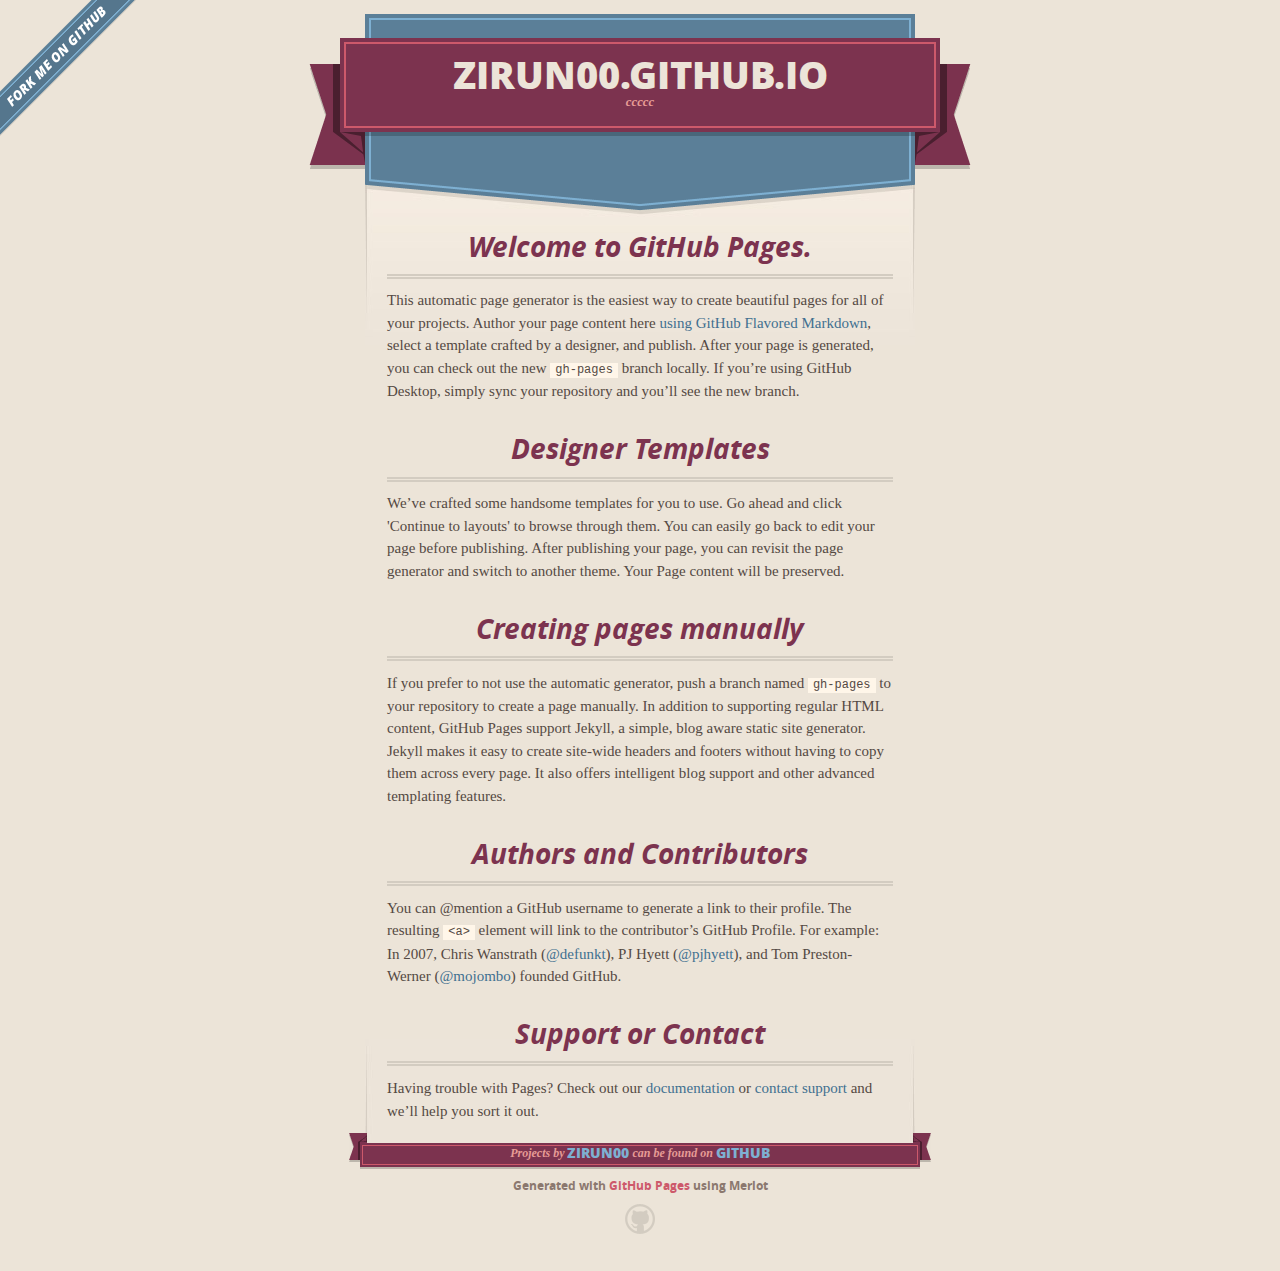
==== index.html @ 04191c5e "Replace master branch with page content via GitHub" ====
<!DOCTYPE html>
<html>
  <head>
    <meta charset='utf-8'>
    <meta http-equiv="X-UA-Compatible" content="chrome=1">
    <meta name="viewport" content="width=640">

    <link rel="stylesheet" href="stylesheets/core.css" media="screen">
    <link rel="stylesheet" href="stylesheets/mobile.css" media="handheld, only screen and (max-device-width:640px)">
    <link rel="stylesheet" href="stylesheets/github-light.css">

    <script type="text/javascript" src="javascripts/modernizr.js"></script>
    <script type="text/javascript" src="https://ajax.googleapis.com/ajax/libs/jquery/1.7.1/jquery.min.js"></script>
    <script type="text/javascript" src="javascripts/headsmart.min.js"></script>
    <script type="text/javascript">
      $(document).ready(function () {
        $('#main_content').headsmart()
      })
    </script>
    <title>Zirun00.GitHub.io by zirun00</title>
  </head>

  <body>
    <a id="forkme_banner" href="https://github.com/zirun00">View on GitHub</a>
    <div class="shell">

      <header>
        <span class="ribbon-outer">
          <span class="ribbon-inner">
            <h1>Zirun00.GitHub.io</h1>
            <h2>ccccc</h2>
          </span>
          <span class="left-tail"></span>
          <span class="right-tail"></span>
        </span>
      </header>

      <div id="no-downloads">
        <span class="inner">
        </span>
      </div>


      <span class="banner-fix"></span>


      <section id="main_content">
        <h3>
<a id="welcome-to-github-pages" class="anchor" href="#welcome-to-github-pages" aria-hidden="true"><span aria-hidden="true" class="octicon octicon-link"></span></a>Welcome to GitHub Pages.</h3>

<p>This automatic page generator is the easiest way to create beautiful pages for all of your projects. Author your page content here <a href="https://guides.github.com/features/mastering-markdown/">using GitHub Flavored Markdown</a>, select a template crafted by a designer, and publish. After your page is generated, you can check out the new <code>gh-pages</code> branch locally. If you’re using GitHub Desktop, simply sync your repository and you’ll see the new branch.</p>

<h3>
<a id="designer-templates" class="anchor" href="#designer-templates" aria-hidden="true"><span aria-hidden="true" class="octicon octicon-link"></span></a>Designer Templates</h3>

<p>We’ve crafted some handsome templates for you to use. Go ahead and click 'Continue to layouts' to browse through them. You can easily go back to edit your page before publishing. After publishing your page, you can revisit the page generator and switch to another theme. Your Page content will be preserved.</p>

<h3>
<a id="creating-pages-manually" class="anchor" href="#creating-pages-manually" aria-hidden="true"><span aria-hidden="true" class="octicon octicon-link"></span></a>Creating pages manually</h3>

<p>If you prefer to not use the automatic generator, push a branch named <code>gh-pages</code> to your repository to create a page manually. In addition to supporting regular HTML content, GitHub Pages support Jekyll, a simple, blog aware static site generator. Jekyll makes it easy to create site-wide headers and footers without having to copy them across every page. It also offers intelligent blog support and other advanced templating features.</p>

<h3>
<a id="authors-and-contributors" class="anchor" href="#authors-and-contributors" aria-hidden="true"><span aria-hidden="true" class="octicon octicon-link"></span></a>Authors and Contributors</h3>

<p>You can @mention a GitHub username to generate a link to their profile. The resulting <code>&lt;a&gt;</code> element will link to the contributor’s GitHub Profile. For example: In 2007, Chris Wanstrath (<a href="https://github.com/defunkt" class="user-mention">@defunkt</a>), PJ Hyett (<a href="https://github.com/pjhyett" class="user-mention">@pjhyett</a>), and Tom Preston-Werner (<a href="https://github.com/mojombo" class="user-mention">@mojombo</a>) founded GitHub.</p>

<h3>
<a id="support-or-contact" class="anchor" href="#support-or-contact" aria-hidden="true"><span aria-hidden="true" class="octicon octicon-link"></span></a>Support or Contact</h3>

<p>Having trouble with Pages? Check out our <a href="https://help.github.com/pages">documentation</a> or <a href="https://github.com/contact">contact support</a> and we’ll help you sort it out.</p>
      </section>

      <footer>
        <span class="ribbon-outer">
          <span class="ribbon-inner">
            <p>Projects by <a href="https://github.com/zirun00">zirun00</a> can be found on <a href="https://github.com/zirun00">GitHub</a></p>
          </span>
          <span class="left-tail"></span>
          <span class="right-tail"></span>
        </span>
        <p>Generated with <a href="https://pages.github.com">GitHub Pages</a> using Merlot</p>
        <span class="octocat"></span>
      </footer>

    </div>

    
  </body>
</html>
---- stylesheets/core.css ----
@import url("screen.css");
@import url("non-screen.css") handheld;
@import url("non-screen.css") only screen and (max-device-width:640px);
---- stylesheets/mobile.css ----
/* Generated by Font Squirrel (http://www.fontsquirrel.com) on February 9, 2012 */


@font-face {
  font-family: 'Open Sans';
  src: url('../fonts/opensans-regular-webfont.eot');
  src: url('../fonts/opensans-regular-webfont.eot?#iefix') format('embedded-opentype'),
       url('../fonts/opensans-regular-webfont.woff') format('woff'),
       url('../fonts/opensans-regular-webfont.ttf') format('truetype'),
       url('../fonts/opensans-regular-webfont.svg#OpenSansRegular') format('svg');
  font-weight: normal;
  font-style: normal;
}

@font-face {
  font-family: 'Open Sans';
  src: url('../fonts/opensans-italic-webfont.eot');
  src: url('../fonts/opensans-italic-webfont.eot?#iefix') format('embedded-opentype'),
       url('../fonts/opensans-italic-webfont.woff') format('woff'),
       url('../fonts/opensans-italic-webfont.ttf') format('truetype'),
       url('../fonts/opensans-italic-webfont.svg#OpenSansItalic') format('svg');
  font-weight: normal;
  font-style: italic;
}

@font-face {
  font-family: 'Open Sans';
  src: url('../fonts/opensans-bold-webfont.eot');
  src: url('../fonts/opensans-bold-webfont.eot?#iefix') format('embedded-opentype'),
       url('../fonts/opensans-bold-webfont.woff') format('woff'),
       url('../fonts/opensans-bold-webfont.ttf') format('truetype'),
       url('../fonts/opensans-bold-webfont.svg#OpenSansBold') format('svg');
  font-weight: bold;
  font-style: normal;
}

@font-face {
  font-family: 'Open Sans';
  src: url('../fonts/opensans-bolditalic-webfont.eot');
  src: url('../fonts/opensans-bolditalic-webfont.eot?#iefix') format('embedded-opentype'),
       url('../fonts/opensans-bolditalic-webfont.woff') format('woff'),
       url('../fonts/opensans-bolditalic-webfont.ttf') format('truetype'),
       url('../fonts/opensans-bolditalic-webfont.svg#OpenSansBoldItalic') format('svg');
  font-weight: bold;
  font-style: italic;
}

@font-face {
  font-family: 'Open Sans';
  src: url('../fonts/opensans-extrabold-webfont.eot');
  src: url('../fonts/opensans-extrabold-webfont.eot?#iefix') format('embedded-opentype'),
       url('../fonts/opensans-extrabold-webfont.woff') format('woff'),
       url('../fonts/opensans-extrabold-webfont.ttf') format('truetype'),
       url('../fonts/opensans-extrabold-webfont.svg#OpenSansExtrabold') format('svg');
  font-weight: bolder;
  font-style: normal;
}


/* http://meyerweb.com/eric/tools/css/reset/ 
   v2.0 | 20110126
   License: none (public domain)
*/

html, body, div, span, applet, object, iframe,
h1, h2, h3, h4, h5, h6, p, blockquote, pre,
a, abbr, acronym, address, big, cite, code,
del, dfn, em, img, ins, kbd, q, s, samp,
small, strike, strong, sub, sup, tt, var,
b, u, i, center,
dl, dt, dd, ol, ul, li,
fieldset, form, label, legend,
table, caption, tbody, tfoot, thead, tr, th, td,
article, aside, canvas, details, embed, 
figure, figcaption, footer, header, hgroup, 
menu, nav, output, ruby, section, summary,
time, mark, audio, video {
  margin: 0;
  padding: 0;
  border: 0;
  font-size: 100%;
  font: inherit;
  vertical-align: baseline;
}
/* HTML5 display-role reset for older browsers */
article, aside, details, figcaption, figure, 
footer, header, hgroup, menu, nav, section {
  display: block;
}
body {
  line-height: 1;
}
ol, ul {
  list-style: none;
}
blockquote, q {
  quotes: none;
}
blockquote:before, blockquote:after,
q:before, q:after {
  content: '';
  content: none;
}
table {
  border-collapse: collapse;
  border-spacing: 0;
}

header, footer, section {
  display: block;
  position: relative;
}

/* STYLES */

div.shell {
  display: block;
  width: 640px;
  margin: 0 auto;
}

a#forkme_banner {
  display: none;
}

/* header */

header {
  position: relative;
  z-index: 2;
  margin: 0;
  max-width: 640px;
  top: 51px;
}

header span.ribbon-inner {
  position: relative;
  display: block;
  background-color: #cd596b;
  border: 8px solid #7c334f;
  padding: 6px;
  z-index: 1;
}

header span.left-tail, header span.right-tail {
  position: relative;
  display: block;
  width: 19px;
  height: 10px;
  background: transparent url(../images/ribbon-tail-sprite-2x.png) 0 0 no-repeat;
  position: absolute;
  bottom: -10px;
  z-index: 0;
}

header span.left-tail {
  background-position: 0 0;
  left: 0;
}

header span.right-tail {
  background-position: -19px 0;
  right: 0;
}

header h1 {
  background-color: #7c334f;
  font-size: 2em;
  font-weight: bolder;
  font-style: normal;
  text-transform: uppercase;
  color: #ece4d8;
  text-align: center;
  line-height:1;  
  padding: 14px 20px 0;
}

header h2 {
  background-color: #7c334f;
  font: bold italic .85em/1.5 Georgia, Times, “Times New Roman”, serif;
  color: #e69b95;
  padding-bottom: 14px;
  margin-top: -3px;
  text-align: center;
}

section#downloads {
  position: relative;
  display: block;
  height: 171px;
  width: 602px;
  padding-bottom: 150px;
  margin: 51px auto -250px;
  z-index: 1;
  background: transparent url(../images/shield.png) center 0 no-repeat;
}

section#downloads a {
  display: none;
}

span.banner-fix {
  background: transparent url(../images/shield-fallback.png) center top no-repeat;
  display: block;
  height: 31px;
  position: absolute;
  width: 640px;
  top: 20px;

}

section#main_content {
  z-index: 2;
  padding: 20px 40px 0;
  min-height:185px;
}

/* footer */

footer {
  background: none;
  padding-top: 104px;
  margin: -94px auto 40px;
  max-width:640px;
  text-align: center;
}

footer span.ribbon-outer {
  display: block;
  position: relative;
  border-bottom: 2px solid #bdb6ad;
}

footer span.ribbon-inner {
  position: relative;
  display: block;
  background-color: #cd596b;
  border: 8px solid #7c334f;
  padding: 6px;
  z-index: 1;
}

footer p {
  font-family: 'Open Sans', sans-serif;
  font-weight: bold;
  font-size: .6em;
  color: #8b786f;
}

footer a {
  color: #cd596b;
}

footer span.ribbon-inner p {
  background-color: #7c334f;
  margin: 0;
  color: #e69b95;
  font: bold italic 22px/1 Georgia, Times, “Times New Roman”, serif;
  height: auto;
  line-height: 1.1;
  padding: 20px 0px 10px;
}

footer span.ribbon-inner a {
  display: block;
  position: relative;
  bottom: 0;
  color: #7eb0d2;
  font-family: 'Open Sans', sans-serif;
  text-transform: uppercase;
  font-style: normal;
  font-weight: bolder;
  font-size: 38px;
  padding-bottom: 10px;
}

footer span.ribbon-inner a:hover {
  color: #7eb0d2;
}

footer span.left-tail, footer span.right-tail {
  position: relative;
  display: block;
  width: 23px;
  height: 126px;
  background: transparent url(../images/small-ribbon-tail-sprite-2x.png) 0 0 no-repeat;
  position: absolute;
  top: -126px;
  z-index: 0;
}

footer span.left-tail {
  background-position: 0 0;
  left: 0;
}

footer span.right-tail {
  background-position: -23px 0;
  right: 0;
}

footer span.octocat {
  background: transparent url(../images/octocat-2x.png) 0 0 no-repeat;
  display: block;
  width: 60px;
  height: 60px;
  margin: 20px auto 0;}

/* content */

body {
  background: #ece4d8;
  font: normal normal 30px/1.5 Georgia, Palatino,” Palatino Linotype”, Times, “Times New Roman”, serif;
  color: #544943;
  -webkit-font-smoothing: antialiased;
}

a, a:hover {
  color: #417090;
}

a {
  text-decoration: none;
}

a:hover {
  text-decoration: underline;
}

h1,h2,h3,h4,h5,h6 {
  font-family: 'Open Sans', sans-serif;
  font-weight: bold;
}

p {
  margin: .7em 0 0;
}

strong {
  font-weight: bold;
}

em {
  font-style: italic;
}

ol {
  margin: .7em 0;
  list-style-type: decimal;
  padding-left: 1.35em;
}

ul {
  margin: .7em 0;
  padding-left: 1.35em;
}

ul li {
  padding-left: 20px;
  background: transparent url(../images/chevron-2x.png) left 15px no-repeat;
}

blockquote {
  font-family: 'Open Sans', sans-serif;
  margin: 20px 0;
  color: #8b786f;
  padding-left: 1.35em;
  background: transparent url('../images/blockquote-gfx-2x.png') 0 8px no-repeat;
}

img {
  -webkit-box-shadow: 0px 4px 0px #bdb6ad;
  -moz-box-shadow: 0px 4px 0px #bdb6ad;
  box-shadow: 0px 4px 0px #bdb6ad;
  border: 4px solid #fff6e9;
  max-width: 556px;
}

hr {
  border: none;
  outline: none;
  height: 42px;
  background: transparent url('../images/hr-2x.jpg') center center repeat-x;
  margin: 0 0 20px;
}

code {
  background: #fff6e9;
  font: normal normal .9em/1.7 "Lucida Sans Typewriter", "Lucida Console", Monaco, "Bitstream Vera Sans Mono", monospace;
  padding: 0 5px 1px;
}

pre {
  margin: 10px 0 20px;
  padding: .7em;
  background: #fff6e9;
  border-bottom: 4px solid #bdb6ad;
  font: normal normal .9em/1.7 "Lucida Sans Typewriter", "Lucida Console", Monaco, "Bitstream Vera Sans Mono", monospace;
  overflow: auto;
}

table {
  background: #fff6e9;
  display: table;
  width: 100%;
  border-collapse: separate;
  border-bottom: 4px solid #bdb6ad;
  margin: 10px 0;
}

tr {
  display: table-row;
}

th {
  display: table-cell;
  padding: 2px 10px;
  border: solid #ece4d8;
  border-width: 0 4px 4px 0;
  color: #cd596b;
  font-family: 'Open Sans', sans-serif;
  font-weight: bold;
  font-size: .85em;
}

td {
  display: table-cell;
  padding: 0 .7em;
  border: solid #ece4d8;
  border-width: 0 4px 4px 0;
}

td:last-child, th:last-child {
  border-right: none;
}

tr:last-child td {
  border-bottom: none;
}

dl {
  margin: .7em 0 20px;
}

dt {
  font-family: 'Open Sans', sans-serif;
  font-weight: bold;
}

dd {
  padding-left: 1.35em;
}

dd p:first-child {
  margin-top: 0;
}

/* Content based headers */

#main_content > .header-level-1:first-child,
#main_content > .header-level-2:first-child,
#main_content > .header-level-3:first-child,
#main_content > .header-level-4:first-child,
#main_content > .header-level-5:first-child,
#main_content > .header-level-6:first-child {
  margin-top: 0;
}

.header-level-1 {
  font-size: 1.85em;
  border-bottom: .2em double #d3ccc1;
  color: #7c334f;
  text-align: center;
  font-style: italic;
  margin: 1.1em 0 .38em;
  line-height: 1.2;
  padding-bottom: 10px
}

.header-level-2 {
  font-size: 1.58em;
  color: #7c334f;
  margin: .95em 0 .5em;
  border-bottom: .1em solid #D3CCC1;
  line-height: 1.2;
  padding-bottom: 10px
}

.header-level-3 {
  margin: 20px 0 10px;
  font-size: 1.45em;
}

.header-level-4 {
  margin: .6em 0;
  font-size: 1.2em;
  color: #cd596b;
}

.header-level-5 {
  margin: .7em 0;
  font-size: 1em;
  color: #8b786f;
}

.header-level-6 {
  margin: .8em 0;
  font-size: .85em;
  font-style: italic;
}
---- stylesheets/github-light.css ----
/*
The MIT License (MIT)

Copyright (c) 2016 GitHub, Inc.

Permission is hereby granted, free of charge, to any person obtaining a copy
of this software and associated documentation files (the "Software"), to deal
in the Software without restriction, including without limitation the rights
to use, copy, modify, merge, publish, distribute, sublicense, and/or sell
copies of the Software, and to permit persons to whom the Software is
furnished to do so, subject to the following conditions:

The above copyright notice and this permission notice shall be included in all
copies or substantial portions of the Software.

THE SOFTWARE IS PROVIDED "AS IS", WITHOUT WARRANTY OF ANY KIND, EXPRESS OR
IMPLIED, INCLUDING BUT NOT LIMITED TO THE WARRANTIES OF MERCHANTABILITY,
FITNESS FOR A PARTICULAR PURPOSE AND NONINFRINGEMENT. IN NO EVENT SHALL THE
AUTHORS OR COPYRIGHT HOLDERS BE LIABLE FOR ANY CLAIM, DAMAGES OR OTHER
LIABILITY, WHETHER IN AN ACTION OF CONTRACT, TORT OR OTHERWISE, ARISING FROM,
OUT OF OR IN CONNECTION WITH THE SOFTWARE OR THE USE OR OTHER DEALINGS IN THE
SOFTWARE.

*/

.pl-c /* comment */ {
  color: #969896;
}

.pl-c1 /* constant, variable.other.constant, support, meta.property-name, support.constant, support.variable, meta.module-reference, markup.raw, meta.diff.header */,
.pl-s .pl-v /* string variable */ {
  color: #0086b3;
}

.pl-e /* entity */,
.pl-en /* entity.name */ {
  color: #795da3;
}

.pl-smi /* variable.parameter.function, storage.modifier.package, storage.modifier.import, storage.type.java, variable.other */,
.pl-s .pl-s1 /* string source */ {
  color: #333;
}

.pl-ent /* entity.name.tag */ {
  color: #63a35c;
}

.pl-k /* keyword, storage, storage.type */ {
  color: #a71d5d;
}

.pl-s /* string */,
.pl-pds /* punctuation.definition.string, string.regexp.character-class */,
.pl-s .pl-pse .pl-s1 /* string punctuation.section.embedded source */,
.pl-sr /* string.regexp */,
.pl-sr .pl-cce /* string.regexp constant.character.escape */,
.pl-sr .pl-sre /* string.regexp source.ruby.embedded */,
.pl-sr .pl-sra /* string.regexp string.regexp.arbitrary-repitition */ {
  color: #183691;
}

.pl-v /* variable */ {
  color: #ed6a43;
}

.pl-id /* invalid.deprecated */ {
  color: #b52a1d;
}

.pl-ii /* invalid.illegal */ {
  color: #f8f8f8;
  background-color: #b52a1d;
}

.pl-sr .pl-cce /* string.regexp constant.character.escape */ {
  font-weight: bold;
  color: #63a35c;
}

.pl-ml /* markup.list */ {
  color: #693a17;
}

.pl-mh /* markup.heading */,
.pl-mh .pl-en /* markup.heading entity.name */,
.pl-ms /* meta.separator */ {
  font-weight: bold;
  color: #1d3e81;
}

.pl-mq /* markup.quote */ {
  color: #008080;
}

.pl-mi /* markup.italic */ {
  font-style: italic;
  color: #333;
}

.pl-mb /* markup.bold */ {
  font-weight: bold;
  color: #333;
}

.pl-md /* markup.deleted, meta.diff.header.from-file */ {
  color: #bd2c00;
  background-color: #ffecec;
}

.pl-mi1 /* markup.inserted, meta.diff.header.to-file */ {
  color: #55a532;
  background-color: #eaffea;
}

.pl-mdr /* meta.diff.range */ {
  font-weight: bold;
  color: #795da3;
}

.pl-mo /* meta.output */ {
  color: #1d3e81;
}
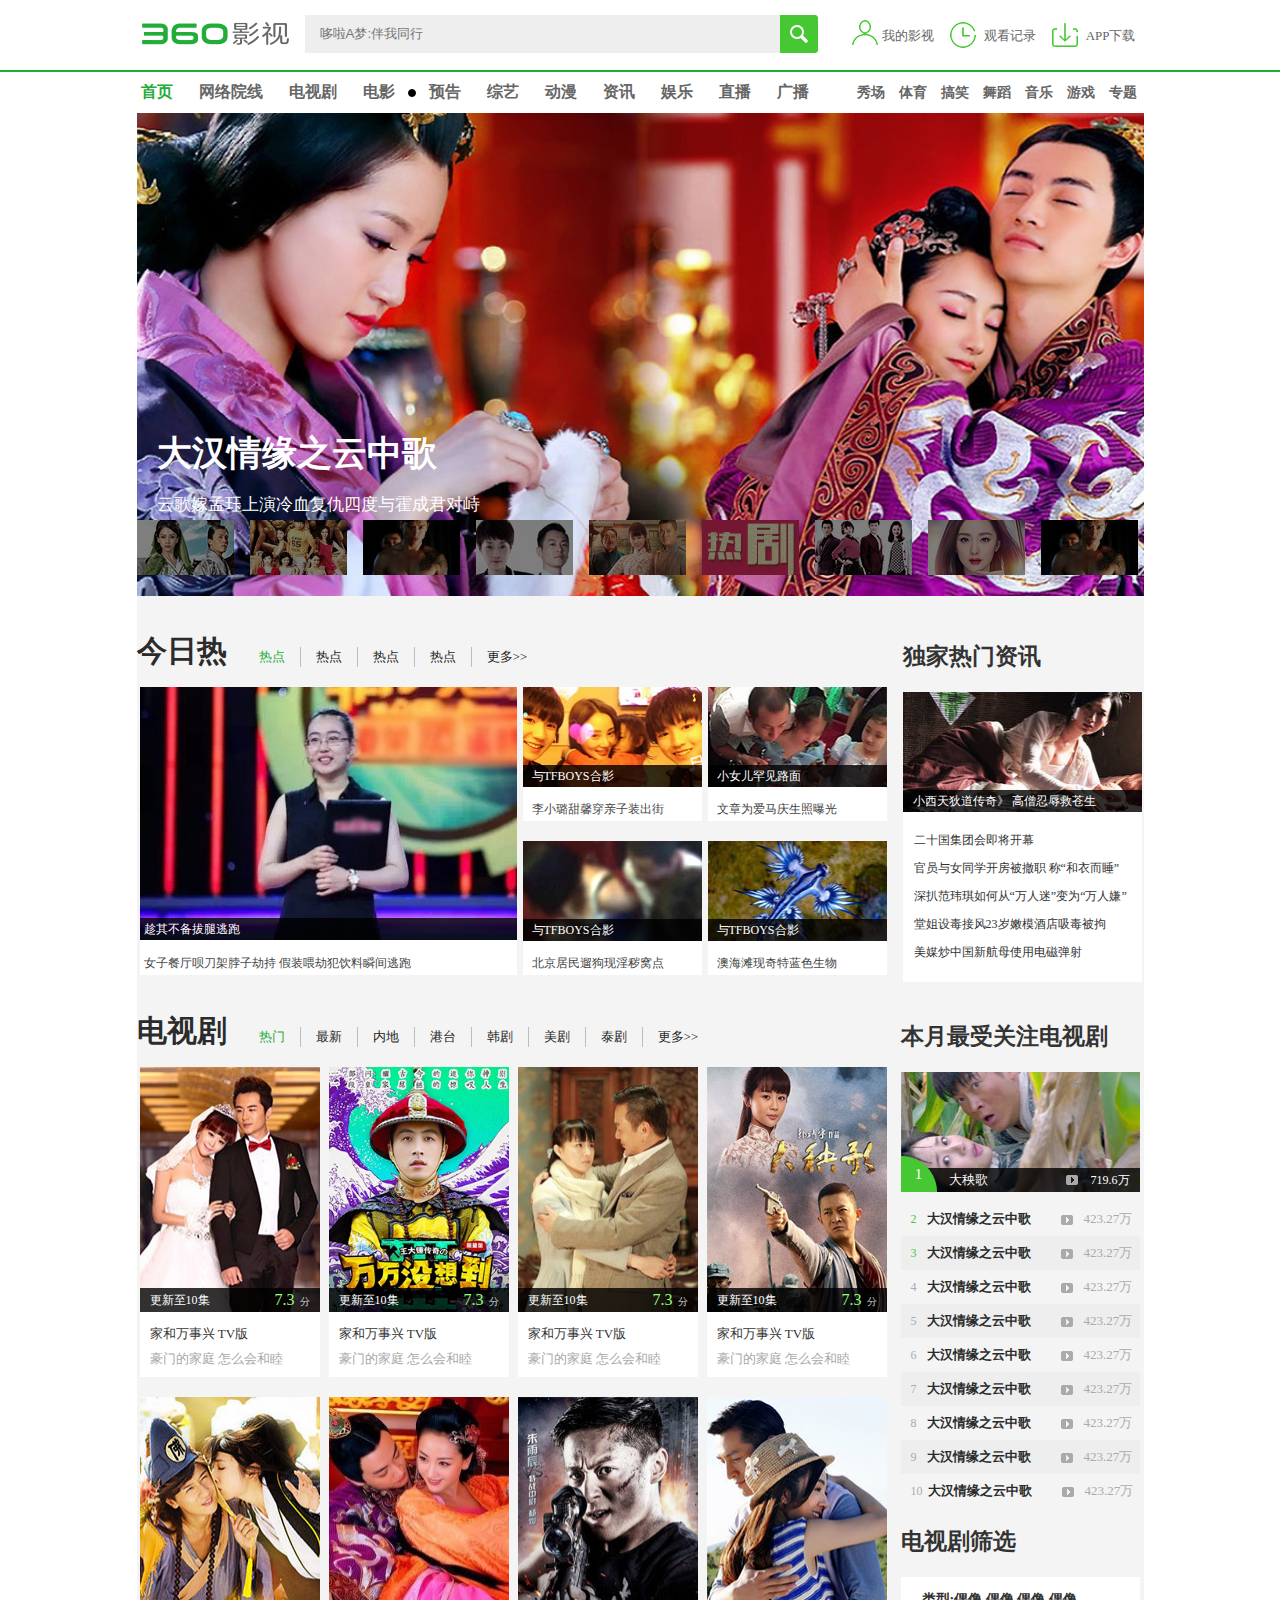
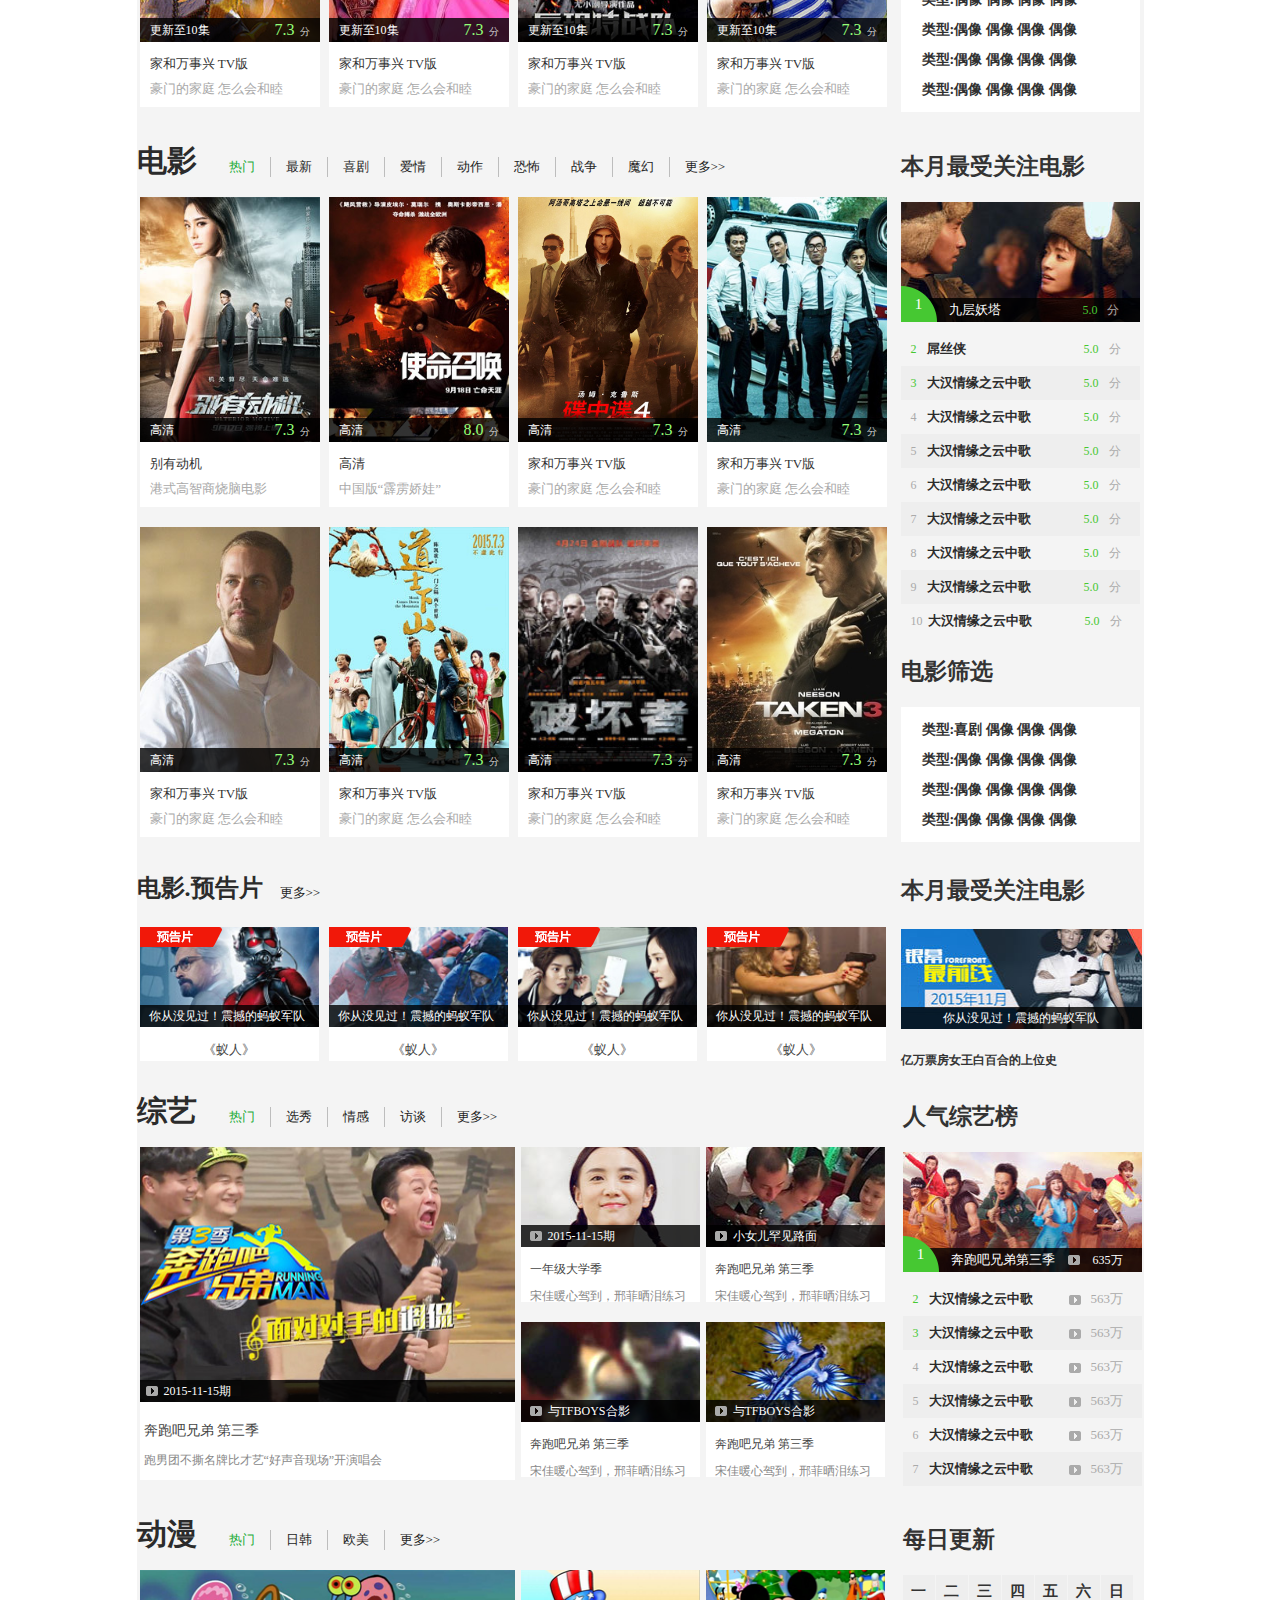
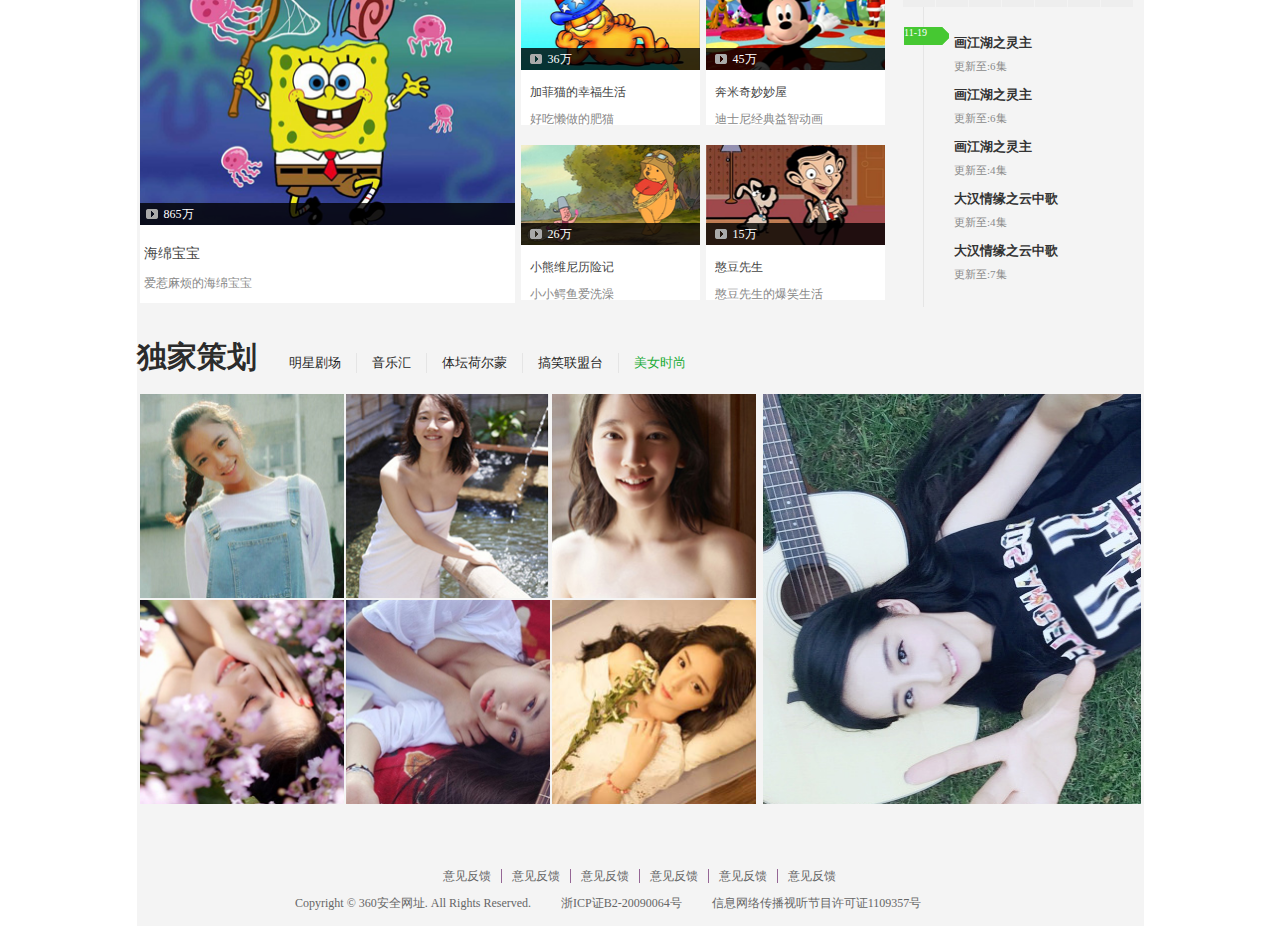
==== commit fd37d600: "log" ====
--- a/index.html
+++ b/index.html
@@ -1,90 +1,1166 @@
-<!DOCTYPE html>
-<html>
-  <head>
-    <meta charset='utf-8'>
-    <meta http-equiv="X-UA-Compatible" content="chrome=1">
-    <meta name="viewport" content="width=640">
+<!DOCTYPE html PUBLIC "-//W3C//DTD XHTML 1.0 Transitional//EN" "http://www.w3.org/TR/xhtml1/DTD/xhtml1-transitional.dtd">
+<html xmlns="http://www.w3.org/1999/xhtml">
+<head>
+<meta http-equiv="Content-Type" content="text/html; charset=utf-8" />
+<title>无标题文档</title>
+<link href="css/360index.css" rel="stylesheet"/>
+<link href="css/base.css" rel="stylesheet"/>
 
-    <link rel="stylesheet" href="stylesheets/core.css" media="screen">
-    <link rel="stylesheet" href="stylesheets/mobile.css" media="handheld, only screen and (max-device-width:640px)">
-    <link rel="stylesheet" href="stylesheets/github-light.css">
+</head>
 
-    <script type="text/javascript" src="javascripts/modernizr.js"></script>
-    <script type="text/javascript" src="https://ajax.googleapis.com/ajax/libs/jquery/1.7.1/jquery.min.js"></script>
-    <script type="text/javascript" src="javascripts/headsmart.min.js"></script>
-    <script type="text/javascript">
-      $(document).ready(function () {
-        $('#main_content').headsmart()
-      })
-    </script>
-    <title>Zirun00.GitHub.io by zirun00</title>
-  </head>
+<body>
+<!-----------搜索和logo---->
+<div class="top-nav">
+  <div class=" w search clearfix">
+    <a href="#" class="logo fl"><h1>360影视</h1></a>
+     <div class="search1 fl">
+       <input type="text" class=" text fl" placeholder="哆啦A梦:伴我同行"/>
+       <a href="#" class="anniu fl"></a>
+     
+     </div>
+     <ul class="fr">
+         <li><a href="#" class="zr1"><span class="tp1"></span>我的影视</a></li>
+         <li><a href="#" class="zr2"><span class="tp2"></span>观看记录</a></li>
+         <li><a href="#" class="zr3"><span class="tp3"></span>APP下载</a></li>
+     
+     
+     </ul>
+  </div>
+</div>
+<div class="nav w clearfix">
+  <ul class="box1 fl">
+    <li><a href="#" class="one">首页</a></li>
+    <li><a href="#" class="one1">网络院线</a></li>
+    <li><a href="#" class="one1">电视剧</a></li>
+    <li><a href="#" class="one2">电影</a><span class="yuandian"></span><a href="#" class="one3">预告</a></li>
+    <li><a href="#" class="one1">综艺</a></li>
+    <li><a href="#" class="one1">动漫</a></li>
+    <li><a href="#" class="one1">资讯</a></li>
+    <li><a href="#" class="one1">娱乐</a></li>
+    <li><a href="#" class="one1">直播</a></li>
+    <li><a href="#" class="one1">广播</a></li>
 
-  <body>
-    <a id="forkme_banner" href="https://github.com/zirun00">View on GitHub</a>
-    <div class="shell">
+  </ul>
+  <ul class="box2 fr">
+   <li><a href="#" class="one1">秀场</a></li>
+    <li><a href="#" class="one1">体育</a></li>
+    <li><a href="#" class="one1">搞笑</a></li>
+    <li><a href="#" class="one1">舞蹈</a></li>
+    <li><a href="#" class="one1">音乐</a></li>
+    <li><a href="#" class="one1">游戏</a></li>
+    <li><a href="#" class="one1">专题</a></li>
+  
+  
+  
+  </ul>
 
-      <header>
-        <span class="ribbon-outer">
-          <span class="ribbon-inner">
-            <h1>Zirun00.GitHub.io</h1>
-            <h2>ccccc</h2>
-          </span>
-          <span class="left-tail"></span>
-          <span class="right-tail"></span>
-        </span>
-      </header>
+</div>
+<!------------------------banner----------------------------------------->
+  <a href="#" class="banner w">
+       <img src="img/1-1.png" class="tp1"/>
+       <div class="zr1">大汉情缘之云中歌</div>
+       <div class="zr2">云歌嫁孟珏上演冷血复仇四度与霍成君对峙</div>
+       <ul class="zr3 clearfix">
+          <li class="tp2"><img src="img/t01a9978e10be9f7ba2.jpg"/><div class="mask1"></div><div class="bder1"></div></li>
+          <li class="tp3"><img src="img/t01bfe8f6af7b98ed70.jpg" /><div class="mask2"></div><div class="bder2"></div></li>
+          <li  class="tp4"><img src="img/t01fd1f80f73aa5eca4.jpg"/><div class="mask3"></div><div class="bder3"></div></li>
+          <li class="tp5"><img src="img/t017ed5f30d00144713.jpg" /><div class="mask4"></div><div class="bder4"></div></li>
+          <li class="tp6"><img src="img/t01267cb6364e70e2a8.jpg"/><div class="mask5"></div><div class="bder5"></div></li>
+          <li class="tp7"><img src="img/t01684b416b8f91f904.jpg" /><div class="mask6"></div><div class="bder6"></div></li>
+          <li class="tp8"><img src="img/t018064d3767249c956.jpg"/><div class="mask7"></div><div class="bder7"></div></li>
+          <li class="tp9"><img src="img/t018501b4123ed5fe6d.jpg"/><div class="mask8"></div><div class="bder8"></div></li>
+          <li class="tp10"><img src="img/t01fd1f80f73aa5eca4.jpg"/><div class="mask9"></div><div class="bder9"></div></li>
+       </ul>
 
-      <div id="no-downloads">
-        <span class="inner">
-        </span>
-      </div>
-
-
-      <span class="banner-fix"></span>
-
-
-      <section id="main_content">
-        <h3>
-<a id="welcome-to-github-pages" class="anchor" href="#welcome-to-github-pages" aria-hidden="true"><span aria-hidden="true" class="octicon octicon-link"></span></a>Welcome to GitHub Pages.</h3>
-
-<p>This automatic page generator is the easiest way to create beautiful pages for all of your projects. Author your page content here <a href="https://guides.github.com/features/mastering-markdown/">using GitHub Flavored Markdown</a>, select a template crafted by a designer, and publish. After your page is generated, you can check out the new <code>gh-pages</code> branch locally. If you’re using GitHub Desktop, simply sync your repository and you’ll see the new branch.</p>
-
-<h3>
-<a id="designer-templates" class="anchor" href="#designer-templates" aria-hidden="true"><span aria-hidden="true" class="octicon octicon-link"></span></a>Designer Templates</h3>
-
-<p>We’ve crafted some handsome templates for you to use. Go ahead and click 'Continue to layouts' to browse through them. You can easily go back to edit your page before publishing. After publishing your page, you can revisit the page generator and switch to another theme. Your Page content will be preserved.</p>
-
-<h3>
-<a id="creating-pages-manually" class="anchor" href="#creating-pages-manually" aria-hidden="true"><span aria-hidden="true" class="octicon octicon-link"></span></a>Creating pages manually</h3>
-
-<p>If you prefer to not use the automatic generator, push a branch named <code>gh-pages</code> to your repository to create a page manually. In addition to supporting regular HTML content, GitHub Pages support Jekyll, a simple, blog aware static site generator. Jekyll makes it easy to create site-wide headers and footers without having to copy them across every page. It also offers intelligent blog support and other advanced templating features.</p>
-
-<h3>
-<a id="authors-and-contributors" class="anchor" href="#authors-and-contributors" aria-hidden="true"><span aria-hidden="true" class="octicon octicon-link"></span></a>Authors and Contributors</h3>
-
-<p>You can @mention a GitHub username to generate a link to their profile. The resulting <code>&lt;a&gt;</code> element will link to the contributor’s GitHub Profile. For example: In 2007, Chris Wanstrath (<a href="https://github.com/defunkt" class="user-mention">@defunkt</a>), PJ Hyett (<a href="https://github.com/pjhyett" class="user-mention">@pjhyett</a>), and Tom Preston-Werner (<a href="https://github.com/mojombo" class="user-mention">@mojombo</a>) founded GitHub.</p>
-
-<h3>
-<a id="support-or-contact" class="anchor" href="#support-or-contact" aria-hidden="true"><span aria-hidden="true" class="octicon octicon-link"></span></a>Support or Contact</h3>
-
-<p>Having trouble with Pages? Check out our <a href="https://help.github.com/pages">documentation</a> or <a href="https://github.com/contact">contact support</a> and we’ll help you sort it out.</p>
-      </section>
-
-      <footer>
-        <span class="ribbon-outer">
-          <span class="ribbon-inner">
-            <p>Projects by <a href="https://github.com/zirun00">zirun00</a> can be found on <a href="https://github.com/zirun00">GitHub</a></p>
-          </span>
-          <span class="left-tail"></span>
-          <span class="right-tail"></span>
-        </span>
-        <p>Generated with <a href="https://pages.github.com">GitHub Pages</a> using Merlot</p>
-        <span class="octocat"></span>
-      </footer>
+  </a>
+  
+  <!---------------------------------今日热门--------------->
+  <div class="jrrm w clearfix ">
+    <div class="jrrm-l fl">
+       <div class="xnav clearfix">
+           <h3 class="fl">今日热</h3>
+           <ul class="fl">
+              <li><a href="#" class="one">热点</a></li>
+              <li><a href="#" >热点</a></li>
+              <li><a href="#">热点</a></li>
+              <li><a href="#">热点</a></li>
+              <li><a href="#" class="more">更多>></a></li>
+           </ul>
+           
+       
+       
+       </div>
+       <div class="jrrm-l-b clearfix">
+         <div class="box1 fl">
+             <a href="#" class="tp1">
+                 <img src="img/t014e145827ce64a47c.jpg"/>
+                 
+                 <div class="mask"></div>
+                 <p class="text">趁其不备拔腿逃跑</p>
+             
+             
+             
+             
+             </a>
+             <p class="text1">女子餐厅呗刀架脖子劫持 假装喂劫犯饮料瞬间逃跑</p>
+         
+         </div>
+         <div class="box2 fl">    
+              <div class="box2-t claearfix">
+                 <div class="one fl"> 
+                  <a href="#" class="tp1">
+                 <img src="img/t01e97edbf3ddfc7ab3.jpg"/>
+                 
+                 <div class="mask"></div>
+                 <p class="text">与TFBOYS合影</p>
+             
+             
+             
+             
+             </a>
+             <p class="text1">李小璐甜馨穿亲子装出街</p>
+         
+         </div>
+          <div  class="one fl aa"> 
+             <a href="#" class="tp1">
+                 <img src="img/t01ebd3361aebe3b3ac.jpg"/>
+                 
+                 <div class="mask"></div>
+                 <p class="text">小女儿罕见路面</p>
+             
+             
+             
+             
+             </a>
+             <p class="text1">文章为爱马庆生照曝光</p>
+         
+         </div>
+              
+              
+              </div>
+              <div class="box2-b claearfix">
+               <div class="one fl"> 
+             <a href="#" class="tp1">
+                 <img src="img/t0149ce812286d92888.jpg"/>
+                 
+                 <div class="mask"></div>
+                 <p class="text">与TFBOYS合影</p>
+             
+             
+             
+             
+             </a>
+             <p class="text1">北京居民遛狗现淫秽窝点</p>
+         
+         </div>
+          <div class="one fl aa"> 
+             <a href="#" class="tp1">
+                 <img src="img/t01f64e492dc561989e.jpg"/>
+                 
+                 <div class="mask"></div>
+                 <p class="text">与TFBOYS合影</p>
+             
+             
+             
+             
+             </a>
+             <p class="text1">澳海滩现奇特蓝色生物</p>
+         
+         </div>
+              
+              
+              
+              
+              </div>
+         
+         
+         
+         
+         </div>
+       
+       
+       
+       
+       </div>
+    </div>
+    <div class="jrrm-r fl">
+       <h4>独家热门资讯</h4>
+       <div class="box">
+       <a href="#" class="tp1">
+          <img src="img/t01cd4b4d8411b8e110.jpg"/>
+          <div class="mask"></div>
+          <p class="text">小西天狄道传奇》 高僧忍辱救苍生</p>
+       
+       
+       </a>
+       <ul class="text1">
+            <li><a href="#" >二十国集团会即将开幕</a></li>
+            <li><a href="#" >官员与女同学开房被撤职 称“和衣而睡”</a></li>
+            <li><a href="#" >深扒范玮琪如何从“万人迷”变为“万人嫌”</a></li>
+            <li><a href="#" >堂姐设毒接风23岁嫩模酒店吸毒被拘</a></li>
+            <li><a href="#" >美媒炒中国新航母使用电磁弹射</a></li>
+       
+       
+       
+       
+       </ul>
+    </div>
+    
+    </div>
+  
+  
+  
+  
+  </div>
+  
+  
+  <!-------------------电视剧---------------->
+  <div class="dsj w clearfix">
+   <div class="dsj-l fl">
+       <div class="xnav clearfix">
+           <h3 class="fl">电视剧</h3>
+           <ul class="fl">
+              <li><a href="#" class="one">热门</a></li>
+              <li><a href="#" >最新</a></li>
+              <li><a href="#">内地</a></li>
+              <li><a href="#">港台</a></li>
+              <li><a href="#" >韩剧</a></li>
+              <li><a href="#">美剧</a></li>
+              <li><a href="#">泰剧</a></li>
+              <li><a href="#" class="more">更多>></a></li>
+           </ul>
+           
+       
+       
+       </div>
+       <div class="dsj-l-b ">
+       <div class="boxt">
+          <div class="box1">
+            
+              <a href="#" class="tp1">
+                     <img src="img/t019f2bba2134000cd0.jpg"/>
+                 
+                      <div class="mask"></div>
+                      <p class="text">更新至10集</p>
+                      <p class="text1">7.3</p>
+                      <p class="text2">分</p>
+        
+             </a>
+             <div class="one">
+             <a href="#" class="text1">家和万事兴 TV版</a>
+             <p  class="text2"> 豪门的家庭 怎么会和睦</p></div>
+         
+         </div>
+         <div class="box1">
+            
+              <a href="#" class="tp1">
+                     <img src="img/t01326030da6ed5f119.jpg"/>
+                 
+                      <div class="mask"></div>
+                      <p class="text">更新至10集</p>
+                      <p class="text1">7.3</p>
+                      <p class="text2">分</p>
+        
+             </a>
+             <div class="one">
+             <a href="#" class="text1">家和万事兴 TV版</a>
+             <p  class="text2"> 豪门的家庭 怎么会和睦</p></div>
+         
+         </div>
+         <div class="box1">
+            
+              <a href="#" class="tp1">
+                     <img src="img/t01a973cf9ac7efb862.jpg"/>
+                 
+                      <div class="mask"></div>
+                      <p class="text">更新至10集</p>
+                      <p class="text1">7.3</p>
+                      <p class="text2">分</p>
+        
+             </a>
+             <div class="one">
+             <a href="#" class="text1">家和万事兴 TV版</a>
+             <p  class="text2"> 豪门的家庭 怎么会和睦</p></div>
+         
+         </div>
+         <div class="box1 aa">
+            
+              <a href="#" class="tp1">
+                     <img src="img/t012b56117729092b28.jpg"/>
+                 
+                      <div class="mask"></div>
+                      <p class="text">更新至10集</p>
+                      <p class="text1">7.3</p>
+                      <p class="text2">分</p>
+        
+             </a>
+             <div class="one">
+             <a href="#" class="text1">家和万事兴 TV版</a>
+             <p  class="text2"> 豪门的家庭 怎么会和睦</p></div>
+         
+         </div>
+         </div>
+          <div class="boxb">
+          <div class="box1">
+            
+              <a href="#" class="tp1">
+                     <img src="img/t011e3db8ca2ce87806.jpg"/>
+                 
+                      <div class="mask"></div>
+                      <p class="text">更新至10集</p>
+                      <p class="text1">7.3</p>
+                      <p class="text2">分</p>
+        
+             </a>
+             <div class="one">
+             <a href="#" class="text1">家和万事兴 TV版</a>
+             <p  class="text2"> 豪门的家庭 怎么会和睦</p></div>
+         
+         </div>
+         <div class="box1">
+            
+              <a href="#" class="tp1">
+                     <img src="img/t01ee5d4a784f840109.jpg"/>
+                 
+                      <div class="mask"></div>
+                      <p class="text">更新至10集</p>
+                      <p class="text1">7.3</p>
+                      <p class="text2">分</p>
+        
+             </a>
+             <div class="one">
+             <a href="#" class="text1">家和万事兴 TV版</a>
+             <p  class="text2"> 豪门的家庭 怎么会和睦</p></div>
+         
+         </div>
+         <div class="box1">
+            
+              <a href="#" class="tp1">
+                     <img src="img/t01144b545badf119e2.jpg"/>
+                 
+                      <div class="mask"></div>
+                      <p class="text">更新至10集</p>
+                      <p class="text1">7.3</p>
+                      <p class="text2">分</p>
+        
+             </a>
+             <div class="one">
+             <a href="#" class="text1">家和万事兴 TV版</a>
+             <p  class="text2"> 豪门的家庭 怎么会和睦</p></div>
+         
+         </div>
+         <div class="box1 aa">
+            
+              <a href="#" class="tp1">
+                     <img src="img/t01b5f52fd4c673ff7e.jpg"/>
+                 
+                      <div class="mask"></div>
+                      <p class="text">更新至10集</p>
+                      <p class="text1">7.3</p>
+                      <p class="text2">分</p>
+        
+             </a>
+             <div class="one">
+             <a href="#" class="text1">家和万事兴 TV版</a>
+             <p  class="text2"> 豪门的家庭 怎么会和睦</p></div>
+         
+         </div>
+         </div>
+  
+  
+  
+  </div>
+  </div>
+  <div class="dsj-r fl">
+   <div class="zr1">
+      <h4>本月最受关注电视剧</h4>
+       <a href="#" class="tp1">
+          <img src="img/t01c2ed21113ed03c95.jpg"/>
+          <div class="mask"></div>
+          
+          <p class="text">大秧歌</p>
+           
+            <p class="text1">719.6万</p>
+            <div class="text2">1</div>
+       
+       
+       </a>
+       <ul>
+          <li class="one"><span class="num1">2</span><a href="#" class="dsjm">大汉情缘之云中歌</a><span class="djl">423.27万</span></li>
+           <li class="one1"><span  class="num1">3</span><a href="#" class="dsjm">大汉情缘之云中歌</a><span class="djl">423.27万</span></li>
+            <li class="one"><span  class="num">4</span><a href="#" class="dsjm">大汉情缘之云中歌</a><span class="djl">423.27万</span></li>
+             <li class="one1"><span  class="num">5</span><a href="#" class="dsjm">大汉情缘之云中歌</a><span class="djl">423.27万</span></li>
+              <li class="one"><span  class="num">6</span><a href="#" class="dsjm">大汉情缘之云中歌</a><span class="djl">423.27万</span></li>
+               <li class="one1"><span  class="num">7</span><a href="#" class="dsjm">大汉情缘之云中歌</a><span class="djl">423.27万</span></li>
+                <li class="one"><span  class="num">8</span><a href="#" class="dsjm">大汉情缘之云中歌</a><span class="djl">423.27万</span></li>
+                 <li class="one1"><span  class="num">9</span><a href="#" class="dsjm">大汉情缘之云中歌</a><span class="djl">423.27万</span></li>
+                  <li class="one"><span  class="num2">10</span><a href="#" class="dsjm">大汉情缘之云中歌</a><span class="djl">423.27万</span></li>
+                 
+       
+       
+       
+       
+       
+       </ul>
+   
+   
+   
+   </div>
+  <div class="zr2">
+   <h4>电视剧筛选</h4>
+   <ul class="text1">
+         <li>
+            <span>类型:</span><a href="#" >偶像</a>
+            <a href="#" >偶像</a>
+            <a href="#" >偶像</a>
+            <a href="#" >偶像</a>
+         </li>
+           <li>
+            <span>类型:</span><a href="#" >偶像</a>
+            <a href="#" >偶像</a>
+            <a href="#" >偶像</a>
+            <a href="#" >偶像</a>
+         </li>
+         <li>
+            <span>类型:</span><a href="#" >偶像</a>
+            <a href="#" >偶像</a>
+            <a href="#" >偶像</a>
+            <a href="#" >偶像</a>
+         </li>
+         <li>
+            <span>类型:</span><a href="#" >偶像</a>
+            <a href="#" >偶像</a>
+            <a href="#" >偶像</a>
+            <a href="#" >偶像</a>
+         </li>
+       
+       
+       
+       
+       </ul>
+  
+  
+  
+  </div>
+  
+  
+  </div>
+  </div>
+  <!------------------------------电影---------------->
+  
+   <div class="dy w clearfix">
+   <div class="dy-l fl">
+       <div class="xnav clearfix">
+           <h3 class="fl">电影</h3>
+           <ul class="fl">
+              <li><a href="#" class="one">热门</a></li>
+              <li><a href="#" >最新</a></li>
+              <li><a href="#">喜剧</a></li>
+              <li><a href="#">爱情</a></li>
+              <li><a href="#" >动作</a></li>
+              <li><a href="#">恐怖</a></li>
+              <li><a href="#">战争</a></li>
+              <li><a href="#">魔幻</a></li>
+              <li><a href="#" class="more">更多>></a></li>
+           </ul>
+           
+       
+       
+       </div>
+       <div class="dy-l-b ">
+       <div class="boxt">
+          <div class="box1">
+            
+              <a href="#" class="tp1">
+                     <img src="img/t01c4d1e1d2fec1a023.jpg"/>
+                 
+                      <div class="mask"></div>
+                      <p class="text">高清</p>
+                      <p class="text1">7.3</p>
+                      <p class="text2">分</p>
+        
+             </a>
+             <div class="one">
+             <a href="#" class="text1">别有动机</a>
+             <p  class="text2"> 港式高智商烧脑电影</p></div>
+         
+         </div>
+         <div class="box1">
+            
+              <a href="#" class="tp1">
+                     <img src="img/t01a2c703fa0b457965.jpg"/>
+                 
+                      <div class="mask"></div>
+                      <p class="text">高清</p>
+                      <p class="text1">8.0</p>
+                      <p class="text2">分</p>
+        
+             </a>
+             <div class="one">
+             <a href="#" class="text1">高清</a>
+             <p  class="text2"> 中国版“霹雳娇娃”</p></div>
+         
+         </div>
+         <div class="box1">
+            
+              <a href="#" class="tp1">
+                     <img src="img/t014f961d369cb1f141.jpg"/>
+                 
+                      <div class="mask"></div>
+                      <p class="text">高清</p>
+                      <p class="text1">7.3</p>
+                      <p class="text2">分</p>
+        
+             </a>
+             <div class="one">
+             <a href="#" class="text1">家和万事兴 TV版</a>
+             <p  class="text2"> 豪门的家庭 怎么会和睦</p></div>
+         
+         </div>
+         <div class="box1 aa">
+            
+              <a href="#" class="tp1">
+                     <img src="img/t01f2f85dc91b759ccf.jpg"/>
+                 
+                      <div class="mask"></div>
+                      <p class="text">高清</p>
+                      <p class="text1">7.3</p>
+                      <p class="text2">分</p>
+        
+             </a>
+             <div class="one">
+             <a href="#" class="text1">家和万事兴 TV版</a>
+             <p  class="text2"> 豪门的家庭 怎么会和睦</p></div>
+         
+         </div>
+         </div>
+          <div class="boxb">
+          <div class="box1">
+            
+              <a href="#" class="tp1">
+                     <img src="img/t01115b18d21607fa3b.jpg"/>
+                 
+                      <div class="mask"></div>
+                      <p class="text">高清</p>
+                      <p class="text1">7.3</p>
+                      <p class="text2">分</p>
+        
+             </a>
+             <div class="one">
+             <a href="#" class="text1">家和万事兴 TV版</a>
+             <p  class="text2"> 豪门的家庭 怎么会和睦</p></div>
+         
+         </div>
+         <div class="box1">
+            
+              <a href="#" class="tp1">
+                     <img src="img/t01861b768af4244e3b.jpg"/>
+                 
+                      <div class="mask"></div>
+                      <p class="text">高清</p>
+                      <p class="text1">7.3</p>
+                      <p class="text2">分</p>
+        
+             </a>
+             <div class="one">
+             <a href="#" class="text1">家和万事兴 TV版</a>
+             <p  class="text2"> 豪门的家庭 怎么会和睦</p></div>
+         
+         </div>
+         <div class="box1">
+            
+              <a href="#" class="tp1">
+                     <img src="img/t01f55f33193a6cc590.jpg"/>
+                 
+                      <div class="mask"></div>
+                      <p class="text">高清</p>
+                      <p class="text1">7.3</p>
+                      <p class="text2">分</p>
+        
+             </a>
+             <div class="one">
+             <a href="#" class="text1">家和万事兴 TV版</a>
+             <p  class="text2"> 豪门的家庭 怎么会和睦</p></div>
+         
+         </div>
+         <div class="box1 aa">
+            
+              <a href="#" class="tp1">
+                     <img src="img/t01e9da4cc5ada0407a.jpg"/>
+                 
+                      <div class="mask"></div>
+                      <p class="text">高清</p>
+                      <p class="text1">7.3</p>
+                      <p class="text2">分</p>
+        
+             </a>
+             <div class="one">
+             <a href="#" class="text1">家和万事兴 TV版</a>
+             <p  class="text2"> 豪门的家庭 怎么会和睦</p></div>
+         
+         </div>
+         </div>
+  
+  
+  
+  </div>
+  </div>
+  <div class="dy-r fl">
+   <div class="zr1">
+      <h4>本月最受关注电影</h4>
+       <a href="#" class="tp1">
+          <img src="img/t01d2bec268fdc9f215.jpg"/>
+          <div class="mask"></div>
+          
+          <p class="text">九层妖塔</p>
+            <p class="text1">5.0</p>
+             <p class="text2">分</p>
+            
+            <div class="text3">1</div>
+       
+       
+       </a>
+       <ul>
+          <li class="one"><span class="num1">2</span><a href="#" class="dsjm">屌丝侠</a><span class="djl">5.0</span><span class="fen">分</span></li>
+           <li class="one1"><span  class="num1">3</span><a href="#" class="dsjm">大汉情缘之云中歌</a><span class="djl">5.0</span><span class="fen">分</span></li>
+            <li class="one"><span  class="num">4</span><a href="#" class="dsjm">大汉情缘之云中歌</a><span class="djl">5.0</span><span class="fen">分</span></li>
+             <li class="one1"><span  class="num">5</span><a href="#" class="dsjm">大汉情缘之云中歌</a><span class="djl">5.0</span><span class="fen">分</span></li>
+              <li class="one"><span  class="num">6</span><a href="#" class="dsjm">大汉情缘之云中歌</a><span class="djl">5.0</span><span class="fen">分</span></li>
+               <li class="one1"><span  class="num">7</span><a href="#" class="dsjm">大汉情缘之云中歌</a><span class="djl">5.0</span><span class="fen">分</span></li>
+                <li class="one"><span  class="num">8</span><a href="#" class="dsjm">大汉情缘之云中歌</a><span class="djl">5.0</span><span class="fen">分</span></li>
+                 <li class="one1"><span  class="num">9</span><a href="#" class="dsjm">大汉情缘之云中歌</a><span class="djl">5.0</span><span class="fen">分</span></li>
+                  <li class="one"><span  class="num2">10</span><a href="#" class="dsjm">大汉情缘之云中歌</a><span class="djl">5.0</span><span class="fen">分</span></li>
+                 
+       
+       
+       
+       
+       
+       </ul>
+   
+   
+   
+   </div>
+  <div class="zr2">
+   <h4>电影筛选</h4>
+   <ul class="text1">
+         <li>
+            <span>类型:</span><a href="#" >喜剧</a>
+            <a href="#" >偶像</a>
+            <a href="#" >偶像</a>
+            <a href="#" >偶像</a>
+         </li>
+           <li>
+            <span>类型:</span><a href="#" >偶像</a>
+            <a href="#" >偶像</a>
+            <a href="#" >偶像</a>
+            <a href="#" >偶像</a>
+         </li>
+         <li>
+            <span>类型:</span><a href="#" >偶像</a>
+            <a href="#" >偶像</a>
+            <a href="#" >偶像</a>
+            <a href="#" >偶像</a>
+         </li>
+         <li>
+            <span>类型:</span><a href="#" >偶像</a>
+            <a href="#" >偶像</a>
+            <a href="#" >偶像</a>
+            <a href="#" >偶像</a>
+         </li>
+       
+       
+       
+       
+       </ul>
+  
+  
+  
+  </div>
+  
+  
+  </div>
+  </div>
+  <!--------------------电影预告片------------------------->
+   <div class="dyyg w clearfix">
+   <div class="dyyg-l fl">
+       <div class="xnav clearfix">
+           <h3 class="fl">电影.预告片</h3>
+          <a href="#" class="more">更多>></a>  
+       </div>
+       <div class="dyyg-l-b ">
+       
+          <div class="box1">
+            
+              <a href="#" class="tp1">
+                     <img src="img/t017596727a65736062.jpg"/>
+                 
+                      <div class="mask"></div>
+                      <p class="text">你从没见过！震撼的蚂蚁军队</p>
+                      <div class="text1"></div>
+                     
+        
+             </a>
+             <div class="one">
+             <a href="#" class="text1">《蚁人》</a>
+             
+         
+         </div></div>
+         <div class="box1">
+            
+              <a href="#" class="tp1">
+                     <img src="img/t01650fcf17120a5627.jpg"/>
+                 
+                      <div class="mask"></div>
+                      <p class="text">你从没见过！震撼的蚂蚁军队</p>
+                      <div class="text1"></div>
+                     
+        
+             </a>
+             <div class="one">
+             <a href="#" class="text1">《蚁人》</a>
+             
+         
+          </div></div>
+         <div class="box1">
+            
+              <a href="#" class="tp1">
+                     <img src="img/t017f9056e6e0509560.jpg"/>
+                 
+                      <div class="mask"></div>
+                      <p class="text">你从没见过！震撼的蚂蚁军队</p>
+                      <div class="text1"></div>
+                     
+        
+             </a>
+             <div class="one">
+             <a href="#" class="text1">《蚁人》</a>
+             
+         
+         </div></div>
+         <div class="box1 aa">
+            
+              <a href="#" class="tp1">
+                     <img src="img/t016032f6f5b85d5746.jpg"/>
+                 
+                      <div class="mask"></div>
+                      <p class="text">你从没见过！震撼的蚂蚁军队</p>
+                      <div class="text1"></div>
+                     
+        
+             </a>
+             <div class="one">
+             <a href="#" class="text1">《蚁人》</a>
+             
+         
+         </div>
+         </div>
+  
+  </div></div>
+  <div class="dyyg-r fl">
+   
+      <h4>本月最受关注电影</h4>
+        <div class="box1">
+            
+              <a href="#" class="tp1">
+                     <img src="img/t01c14bd486fd3b5fd6.jpg"/>
+                 
+                      <div class="mask"></div>
+                      <p class="text">你从没见过！震撼的蚂蚁军队</p>
+                     
+        
+             </a>
+             <div class="one">
+             <a href="#" class="text1">亿万票房女王白百合的上位史</a>
+             </div>
+  </div> </div> </div> 
+  <!-----------------------------综艺---------------->
+   <div class="zy w clearfix ">
+    <div class="zy-l fl">
+       <div class="xnav clearfix">
+           <h3 class="fl">综艺</h3>
+           <ul class="fl">
+              <li><a href="#" class="one">热门</a></li>
+              <li><a href="#" >选秀</a></li>
+              <li><a href="#">情感</a></li>
+              <li><a href="#">访谈</a></li>
+              <li><a href="#" class="more">更多>></a></li>
+           </ul>
+           
+       
+       
+       </div>
+       <div class="zy-l-b clearfix">
+         <div class="box1 fl">
+             <a href="#" class="tp1">
+                 <img src="img/t01f7331447c8444211.jpg"/>
+                 
+                 <div class="mask"></div>
+                 <p class="text">2015-11-15期</p>
+             
+             
+             
+             
+             </a>
+             <div class="one">
+             <a href="#" class="text1">奔跑吧兄弟 第三季</a>
+             <p class="text2">跑男团不撕名牌比才艺“好声音现场”开演唱会</p></div>
+         
+         </div>
+         <div class="box2 fl">    
+              <div class="box2-t claearfix">
+                 <div class="one fl"> 
+                  <a href="#" class="tp1">
+                 <img src="img/t014679aeadedfba987.jpg"/>
+                 
+                 <div class="mask"></div>
+                 <p class="text">2015-11-15期</p>
+             
+             
+             
+             
+             </a>
+             <div class="two">
+             <a href="#" class="text1">一年级大学季</a>
+             <p class="text2">宋佳暖心驾到，邢菲晒泪练习</p></div>
+         
+         </div>
+          <div  class="one fl aa"> 
+             <a href="#" class="tp1">
+                 <img src="img/t01ebd3361aebe3b3ac.jpg"/>
+                 
+                 <div class="mask"></div>
+                 <p class="text">小女儿罕见路面</p>
+             
+             
+             
+             
+             </a>
+            <div class="two">
+             <a href="#" class="text1">奔跑吧兄弟 第三季</a>
+             <p class="text2">宋佳暖心驾到，邢菲晒泪练习</p></div>
+         
+         </div>
+              
+              
+              </div>
+              <div class="box2-b claearfix">
+               <div class="one fl"> 
+             <a href="#" class="tp1">
+                 <img src="img/t0149ce812286d92888.jpg"/>
+                 
+                 <div class="mask"></div>
+                 <p class="text">与TFBOYS合影</p>
+             
+             
+             
+             
+             </a>
+            <div class="two">
+             <a href="#" class="text1">奔跑吧兄弟 第三季</a>
+             <p class="text2">宋佳暖心驾到，邢菲晒泪练习</p></div>
+         
+         </div>
+          <div class="one fl aa"> 
+             <a href="#" class="tp1">
+                 <img src="img/t01f64e492dc561989e.jpg"/>
+                 
+                 <div class="mask"></div>
+                 <p class="text">与TFBOYS合影</p>
+             
+             
+             
+             
+             </a>
+           <div class="two">
+             <a href="#" class="text1">奔跑吧兄弟 第三季</a>
+             <p class="text2">宋佳暖心驾到，邢菲晒泪练习</p></div>
+         
+         </div>
+              
+              
+              
+              
+              </div>
+         
+         
+         
+         
+         </div>
+       
+       
+       
+       
+       </div>
+    </div>
+    <div class="zy-r fl">
+   
+      <h4>人气综艺榜</h4>
+       <a href="#" class="tp1">
+          <img src="img/t01565ae109d01e6b47.jpg"/>
+          <div class="mask"></div>
+          
+          <p class="text">奔跑吧兄弟第三季</p>
+           
+            <p class="text1">635万</p>
+            <div class="text2">1</div>
+       
+       
+       </a>
+       <ul>
+          <li class="one"><span class="num1">2</span><a href="#" class="dsjm">大汉情缘之云中歌</a><span class="djl">563万</span></li>
+           <li class="one1"><span  class="num1">3</span><a href="#" class="dsjm">大汉情缘之云中歌</a><span class="djl">563万</span></li>
+            <li class="one"><span  class="num">4</span><a href="#" class="dsjm">大汉情缘之云中歌</a><span class="djl">563万</span></li>
+             <li class="one1"><span  class="num">5</span><a href="#" class="dsjm">大汉情缘之云中歌</a><span class="djl">563万</span></li>
+              <li class="one"><span  class="num">6</span><a href="#" class="dsjm">大汉情缘之云中歌</a><span class="djl">563万</span></li>
+               <li class="one1"><span  class="num">7</span><a href="#" class="dsjm">大汉情缘之云中歌</a><span class="djl">563万</span></li>
+               
+                 
+       
+       
+       
+       
+       
+       </ul>
+   
+   
+   
+   </div>
+  
+  
+  
+  
+  </div>
+  
+  <!-----------------动漫------------------------->
+     <div class="dm w clearfix ">
+    <div class="dm-l fl">
+       <div class="xnav clearfix">
+           <h3 class="fl">动漫</h3>
+           <ul class="fl">
+              <li><a href="#" class="one">热门</a></li>
+              <li><a href="#" >日韩</a></li>
+              <li><a href="#">欧美</a></li>
+              <li><a href="#" class="more">更多>></a></li>
+           </ul>
+           
+       
+       
+       </div>
+       <div class="dm-l-b clearfix">
+         <div class="box1 fl">
+             <a href="#" class="tp1">
+                 <img src="img/t0158be0b7f78864e3a.png"/>
+                 
+                 <div class="mask"></div>
+                 <p class="text">865万</p>
+             
+             
+             
+             
+             </a>
+             <div class="one">
+             <a href="#" class="text1">海绵宝宝</a>
+             <p class="text2">爱惹麻烦的海绵宝宝</p></div>
+         
+         </div>
+         <div class="box2 fl">    
+              <div class="box2-t claearfix">
+                 <div class="one fl"> 
+                  <a href="#" class="tp1">
+                 <img src="img/t01d15838b7308c10f2.png"/>
+                 
+                 <div class="mask"></div>
+                 <p class="text">36万</p>
+             
+             
+             
+             
+             </a>
+             <div class="two">
+             <a href="#" class="text1">加菲猫的幸福生活</a>
+             <p class="text2">好吃懒做的肥猫</p></div>
+         
+         </div>
+          <div  class="one fl aa"> 
+             <a href="#" class="tp1">
+                 <img src="img/t01d8a50b0ceb0b69a0.png"/>
+                 
+                 <div class="mask"></div>
+                 <p class="text">45万</p>
+             
+             
+             
+             
+             </a>
+            <div class="two">
+             <a href="#" class="text1">奔米奇妙妙屋</a>
+             <p class="text2">迪士尼经典益智动画</p></div>
+         
+         </div>
+              
+              
+              </div>
+              <div class="box2-b claearfix">
+               <div class="one fl"> 
+             <a href="#" class="tp1">
+                 <img src="img/t01c6f6b10e3b20b386.png"/>
+                 
+                 <div class="mask"></div>
+                 <p class="text">26万</p>
+             
+             
+             
+             
+             </a>
+            <div class="two">
+             <a href="#" class="text1">小熊维尼历险记</a>
+             <p class="text2">小小鳄鱼爱洗澡</p></div>
+         
+         </div>
+          <div class="one fl aa"> 
+             <a href="#" class="tp1">
+                 <img src="img/t0152ee44c274ae3177.png"/>
+                 
+                 <div class="mask"></div>
+                 <p class="text">15万</p>
+             
+             
+             
+             
+             </a>
+           <div class="two">
+             <a href="#" class="text1">憨豆先生</a>
+             <p class="text2">憨豆先生的爆笑生活</p></div>
+         
+         </div>
+              
+              
+              
+              
+              </div>
+         
+         
+         
+         
+         </div>
+       
+       
+       
+       
+       </div>
+    </div>
+    <div class="dm-r fl">
+   
+      <h4>每日更新</h4>
+      <div   class="zr">
+      <ul class="xq clearfix">
+         <li><a href="#" class="xq1">一</a></li>
+         <li><a href="#" class="xq2">二</a></li>
+         <li><a href="#" class="xq3">三</a></li>
+         <li><a href="#" class="xq4">四</a></li>
+         <li><a href="#" class="xq5">五</a></li>
+         <li><a href="#" class="xq6">六</a></li>
+         <li><a href="#" class="xq7">日</a></li>
+      
+      </ul>
+      <iframe src="frame.html" ></iframe>
+   
+   </div>
+   
+   </div>
+  
+  
+  
+  
+  </div>
+  
+  
+  
+  
+  
+  
+  <!-----------------------独家策划------------------->
+  
+  <div class="djch w" >
+   <div class="xnav clearfix">
+           <h3 class="fl">独家策划</h3>
+           <ul class="fl">
+              <li><a href="#" >明星剧场</a></li>
+              <li><a href="#" >音乐汇</a></li>
+              <li><a href="#">体坛荷尔蒙</a></li>
+              <li><a href="#">搞笑联盟台</a></li>
+              <li><a href="#" class="one" >美女时尚</a></li>
+             
+           </ul>
 
     </div>
-
+    <div class="djch-b clearfix">
+       <div class="zr1 fl">
+         <div class="zr1-t clearfix">
+            <a href="#" class="one fl">
+                <img src="img/images/a_03.png"/>
+            </a>
+            <a href="#" class="one1 fl">
+                <img src="img/images/a_05.png"/>
+            </a>
+            <a href="#" class="one2 fl">
+                <img src="img/images/a_07.png"/>
+            </a>
+         
+         
+         </div>
+           <div class="zr1-b clearfix">
+            <a href="#" class="one3 fl">
+                <img src="img/images/a_13.png"/>
+            </a>
+            <a href="#" class="one4 fl">
+                <img src="img/images/a_14.png"/>
+            </a>
+            <a href="#" class="one5 fl">
+                <img src="img/images/a_15.png"/>
+            </a>
+         
+         
+         </div>
+       
+       </div>
     
-  </body>
+    
+    
+    <div class="zr2 fl">
+     <a href="#" class="one6 ">
+                <img src="img/images/a_08.png"/>
+            </a>
+    
+    </div>
+    </div>
+    
+  </div>
+  
+  <div class="footer w">
+  <ul >
+     <li><a href="#" >意见反馈</a></li>
+     <li><a href="#" >意见反馈</a></li>
+     <li><a href="#" >意见反馈</a></li>
+     <li><a href="#" >意见反馈</a></li>
+     <li><a href="#" >意见反馈</a></li>
+     <li><a href="#" class="last" >意见反馈</a></li>
+     
+  </ul>
+  <p>
+  <span>Copyright © 360安全网址. All Rights Reserved.</span>
+  <span> 浙ICP证B2-20090064号</span>
+    <span> 信息网络传播视听节目许可证1109357号</span>
+   </p>
+  
+  
+  
+  </div>
+  
+  
+  
+  
+  
+</body>
 </html>
--- a/css/360index.css
+++ b/css/360index.css
@@ -0,0 +1,463 @@
+@charset "utf-8";
+/* CSS Document */
+.w{width:1007px;margin:0 auto;}
+/**********************搜索和logo****************************/
+.top-nav{height:70px;width:100%;border-bottom:2px solid #22ac38;}
+.top-nav .search{height:70px;}
+.top-nav .search .logo{height:40px;width:149px;background:url(../img/logo.png) no-repeat ;text-indent:-999em;margin-top:15px;margin-left:4px;}
+.top-nav .search .search1{width:515px;height:40px;margin-left:15px;margin-top:15px;}
+.top-nav .search .search1 .text{height:38px;width:460px;background:#eeeeee;padding-left:15px;line-height:40px;border:none;}
+.top-nav .search .search1 .anniu{width:40px;height:38px;background:url(../img/t01093f7f7119dcfb83.png) no-repeat;}
+.top-nav .search li{line-height:70px;float:left;}
+.top-nav .search li a{line-height:40px;padding:0 8px;display:inline-block;font-size:13px;color:#666;}
+.top-nav .search li a .tp1{background:url(../img/t0139be92e4d61d2dea.png) no-repeat ;padding:8px 15px;}
+.top-nav .search li a .tp2{background:url(../img/t0139be92e4d61d2dea.png) no-repeat 0 -198px;padding:8px 17px;}
+.top-nav .search li a .tp3{background:url(../img/t0139be92e4d61d2dea.png) no-repeat 0 -397px ;padding:8px 17px;}
+.nav{height:40px;}
+.nav .box1{margin-left:4px;}
+.nav .box1 li{float:left;line-height:40px;}
+.nav .box1 li .one{padding-left:0;color:#22ac38; }
+.nav .box1 li a{font-size:16px;color:#666666;padding:0 13px;font-weight:bold;}
+
+.nav .box1 li .yuandian{ 
+                        width: 6px;
+                        height: 6px;
+                        border-radius: 50%;
+                        border: 1px solid #000;
+                         background: #000;
+						 display:inline-block;margin-top:-2px;line-height:10px; }
+
+.nav .box2 li{float:left;line-height:40px;}
+.nav .box2 li .one{padding-left:0;color:#22ac38; }
+.nav .box2 li a{font-size:14px;color:#666666;padding:0 7px;font-weight:bold;}
+	
+/*******************************banner*********************/
+	.banner{height:483px;position:relative;display:block;}
+	.banner .tp1{height:483px;width:1007px;}
+	.banner .zr1{font-size:35px;color:#FFF;font-weight:bold;position:absolute;left:20px;top:318px;}
+	.banner .zr2{font-size:17px;color:#FFF;position:absolute;left:20px;top:381px;}
+	.banner .zr3{height:55px;width:1007px;position:absolute;left:0;bottom:20px;}
+	.banner .zr3 li{width:97px;height:55px;float:left;margin-right:16px;position:relative;}
+	.banner .zr3 li.tp10{margin-right:0;}
+	.banner .zr3 li img{width:97px;height:55px;}
+	.banner .zr3 li .mask1{width:97px;height:55px;position:absolute;left:0;top:0;background:#000;opacity:0.5;filter:alpha(opacity=50);}
+	.banner .zr3 .bder1{width:91px;height:49px;position:absolute;left:0;top:0;}
+	
+	.banner .zr3 .tp2:hover .bder1{border:3px solid #22ac38;}
+	.banner .zr3 .tp2:hover .mask1{display:none;}
+	
+.banner .zr3 li .mask2{width:97px;height:55px;position:absolute;left:0;top:0;background:#000;opacity:0.5;filter:alpha(opacity=50);}
+	.banner .zr3 .bder2{width:91px;height:49px;position:absolute;left:0;top:0;}
+	
+	.banner .zr3 .tp3:hover .bder2{border:3px solid #22ac38;}
+	.banner .zr3 .tp3:hover .mask2{display:none;}	
+	
+	
+	.banner .zr3 li .mask3{width:97px;height:55px;position:absolute;left:0;top:0;background:#000;opacity:0.5;filter:alpha(opacity=50);}
+	.banner .zr3 .bder3{width:91px;height:49px;position:absolute;left:0;top:0;}
+	
+	.banner .zr3 .tp4:hover .bder3{border:3px solid #22ac38;}
+	.banner .zr3 .tp4:hover .mask3{display:none;}	
+	
+	.banner .zr3 li .mask4{width:97px;height:55px;position:absolute;left:0;top:0;background:#000;opacity:0.5;filter:alpha(opacity=50);}
+	.banner .zr3 .bder4{width:91px;height:49px;position:absolute;left:0;top:0;}
+	
+	.banner .zr3 .tp5:hover .bder4{border:3px solid #22ac38;}
+	.banner .zr3 .tp5:hover .mask4{display:none;}	
+	
+	.banner .zr3 li .mask5{width:97px;height:55px;position:absolute;left:0;top:0;background:#000;opacity:0.5;filter:alpha(opacity=50);}
+	.banner .zr3 .bder5{width:91px;height:49px;position:absolute;left:0;top:0;}
+	
+	.banner .zr3 .tp6:hover .bder5{border:3px solid #22ac38;}
+	.banner .zr3 .tp6:hover .mask5{display:none;}	
+	.banner .zr3 li .mask6{width:97px;height:55px;position:absolute;left:0;top:0;background:#000;opacity:0.5;filter:alpha(opacity=50);}
+	.banner .zr3 .bder6{width:91px;height:49px;position:absolute;left:0;top:0;}
+	
+	.banner .zr3 .tp7:hover .bder6{border:3px solid #22ac38;}
+	.banner .zr3 .tp7:hover .mask6{display:none;}
+	.banner .zr3 li .mask7{width:97px;height:55px;position:absolute;left:0;top:0;background:#000;opacity:0.5;filter:alpha(opacity=50);}
+	.banner .zr3 .bder7{width:91px;height:49px;position:absolute;left:0;top:0;}
+	
+	.banner .zr3 .tp8:hover .bder7{border:3px solid #22ac38;}
+	.banner .zr3 .tp8:hover .mask7{display:none;}
+	.banner .zr3 li .mask8{width:97px;height:55px;position:absolute;left:0;top:0;background:#000;opacity:0.5;filter:alpha(opacity=50);}
+	.banner .zr3 .bder8{width:91px;height:49px;position:absolute;left:0;top:0;}
+	
+	.banner .zr3 .tp9:hover .bder8{border:3px solid #22ac38;}
+	.banner .zr3 .tp9:hover .mask8{display:none;}
+	.banner .zr3 li .mask9{width:97px;height:55px;position:absolute;left:0;top:0;background:#000;opacity:0.5;filter:alpha(opacity=50);}
+	.banner .zr3 .bder9{width:91px;height:49px;position:absolute;left:0;top:0;}
+	
+	.banner .zr3 .tp10:hover .bder9{border:3px solid #22ac38;}
+	.banner .zr3 .tp10:hover .mask9{display:none;}	
+	
+	/*************今日热点*****************************/
+	.jrrm{height:340px;padding-top:40px;background:#f4f4f4;}
+	.jrrm  .jrrm-l{width:750px;height:340px;margin-right:16px;}
+	.jrrm  .jrrm-l .xnav{height:32px;margin-bottom:20px;}
+	.jrrm  .jrrm-l .xnav h3{font-size:30px;color:#2b2b2b;margin-right:17px;line-height:32px;font-weight:bold;}
+	.jrrm  .jrrm-l .xnav ul{height:32px;}
+	.jrrm  .jrrm-l .xnav li{height:20px;padding-top:12px;float:left;}
+	.jrrm  .jrrm-l .xnav li a{height:20px;font-size:13px;color:#242424;line-height:20px;padding:0 15px;border-right:1px solid #bdbdbd;display:inline-block;}
+	.jrrm  .jrrm-l .xnav li .one{color:#22ac38;}
+	
+	.jrrm  .jrrm-l .xnav li .more{border-right:none;}
+	.jrrm  .jrrm-l .jrrm-l-b{width:747px;height:288px;padding-left:3px}
+	.jrrm  .jrrm-l .jrrm-l-b .box1{width:377px;height:288px;margin-right:6px;}
+	.jrrm  .jrrm-l .jrrm-l-b .box1 .tp1{width:377px;height:253px;position:relative;display:block;}
+	.jrrm  .jrrm-l .jrrm-l-b .box1 .tp1 img{width:377px;height:253px;}
+	.jrrm  .jrrm-l .jrrm-l-b .box1 .tp1 .mask{width:377px;height:22px;background:#000;position:absolute;left:0;bottom:0;opacity:0.8;filter:alph(opacity=80);}
+	.jrrm  .jrrm-l .jrrm-l-b .box1 .tp1 .text{width:377px;height:22px;font-size:12px;line-height:22px;color:#FFF;position:absolute;left:4px;bottom:0;}
+	.jrrm  .jrrm-l .jrrm-l-b .box1 .text1{height:20px;padding-top:15px;font-size:12px;color:#444444;padding-left:4px;background:#FFF;}
+	
+	.jrrm  .jrrm-l .jrrm-l-b .box2{width:364px;height:288px;}
+	.jrrm  .jrrm-l .jrrm-l-b .box2 .box2-t{width:364px;height:134px;margin-bottom:20px;}
+	.jrrm  .jrrm-l .jrrm-l-b .box2 .box2-t .one{width:179px;height:134px;margin-right:6px;}
+	.jrrm  .jrrm-l .jrrm-l-b .box2 .box2-t .one .tp1{width:179px;height:100px;position:relative;display:block;}
+	.jrrm  .jrrm-l .jrrm-l-b .box2 .box2-t .one .tp1 img{width:179px;height:100px;}
+	.jrrm  .jrrm-l .jrrm-l-b .box2 .box2-t .one .tp1 .mask{width:179px;height:22px;background:#000;position:absolute;left:0;bottom:0;opacity:0.8;filter:alph(opacity=80);}
+	.jrrm  .jrrm-l .jrrm-l-b .box2 .box2-t .one .tp1 .text{width:179px;height:22px;font-size:12px;line-height:22px;color:#FFF;position:absolute;left:9px;bottom:0;}
+	.jrrm  .jrrm-l .jrrm-l-b .box2 .box2-t .one .text1{height:20px;padding-top:14px;font-size:12px;color:#444444;padding-left:9px;background:#FFF;}
+	.jrrm  .jrrm-l .jrrm-l-b .box2 .box2-t .aa{margin-right:0;}
+	
+	
+	
+	
+	.jrrm  .jrrm-l .jrrm-l-b .box2 .box2-b{width:364px;height:134px;}
+	.jrrm  .jrrm-l .jrrm-l-b .box2 .box2-b .one{width:179px;height:134px;margin-right:6px;}
+	.jrrm  .jrrm-l .jrrm-l-b .box2 .box2-b .one .tp1{width:179px;height:100px;position:relative;display:block;}
+	.jrrm  .jrrm-l .jrrm-l-b .box2 .box2-b .one .tp1 img{width:179px;height:100px;}
+	.jrrm  .jrrm-l .jrrm-l-b .box2 .box2-b .one .tp1 .mask{width:179px;height:22px;background:#000;position:absolute;left:0;bottom:0;opacity:0.8;filter:alph(opacity=80);}
+	.jrrm  .jrrm-l .jrrm-l-b .box2 .box2-b .one .tp1 .text{width:179px;height:22px;font-size:12px;line-height:22px;color:#FFF;position:absolute;left:9px;bottom:0;}
+	.jrrm  .jrrm-l .jrrm-l-b .box2 .box2-b .one .text1{height:20px;padding-top:14px;font-size:12px;color:#444444;padding-left:9px;background:#FFF;}
+	.jrrm  .jrrm-l .jrrm-l-b .box2 .box2-b .aa{margin-right:0;}
+	
+	.jrrm  .jrrm-r{width:239px;height:340px;}
+	.jrrm  .jrrm-r h4{font-size:23px;color:#333333;padding-top:6px;margin-bottom:20px;font-weight:bold;}
+.jrrm  .jrrm-r .box{width:239px;height:288px;}
+	.jrrm  .jrrm-r .box .tp1{width:239px;height:120px;position:relative;display:block;}
+	.jrrm  .jrrm-r .box .tp1 img{width:239px;height:120px;}
+	.jrrm  .jrrm-r .box .tp1 .mask{width:239px;height:22px;background:#000;position:absolute;left:0;bottom:0;opacity:0.8;filter:alph(opacity=80);}
+	.jrrm  .jrrm-r .box .tp1 .text{width:239px;height:22px;font-size:12px;line-height:22px;color:#FFF;position:absolute;left:10px;bottom:0;}
+	.jrrm  .jrrm-r .box .text1{width:228px;height:156px;padding-top:14px;padding-left:11px;background:#FFF;}
+	.jrrm  .jrrm-r .box .text1 a{display:block;font-size:12px;color:#333333;line-height:28px;overflow:hidden;white-space:nowrap;}
+	
+	/*******************电视剧*************************/
+.dsj{height:690px;padding-top:40px;background:#f4f4f4;}
+.dsj  .dsj-l{width:750px;height:690px;margin-right:14px;}
+.dsj  .dsj-l .xnav{height:32px;margin-bottom:20px;}
+	.dsj  .dsj-l .xnav h3{font-size:30px;color:#2b2b2b;margin-right:17px;line-height:32px;font-weight:bold;}
+	.dsj  .dsj-l .xnav ul{height:32px;}
+	.dsj  .dsj-l .xnav li{height:20px;padding-top:12px;float:left;}
+	.dsj  .dsj-l .xnav li a{height:20px;font-size:13px;color:#242424;line-height:20px;padding:0 15px;border-right:1px solid #bdbdbd;display:inline-block;}
+	.dsj  .dsj-l .xnav li .one{color:#22ac38;}
+	
+	.dsj  .dsj-l .xnav li .more{border-right:none;}
+	.dsj  .dsj-l .dsj-l-b{width:747px;height:640px;padding-left:3px}
+	.dsj  .dsj-l .dsj-l-b .boxt{width:747px;height:310px;margin-bottom:20px;}
+	.dsj  .dsj-l .dsj-l-b .boxt .box1{width:180px;height:310px;margin-right:9px;float:left;}
+	.dsj  .dsj-l .dsj-l-b .boxt .box1 .tp1{width:180px;height:245px;position:relative;display:block;}
+	.dsj  .dsj-l .dsj-l-b .boxt .box1 .tp1 img{width:180px;height:245px;}
+	.dsj  .dsj-l .dsj-l-b .boxt .box1 .tp1 .mask{width:180px;height:24px;background:#000;position:absolute;left:0;bottom:0;opacity:0.8;filter:alph(opacity=80);}
+	.dsj  .dsj-l .dsj-l-b .boxt .box1 .tp1 .text{height:24px;font-size:12px;line-height:24px;color:#FFF;position:absolute;left:10px;bottom:0;}
+		.dsj  .dsj-l .dsj-l-b .boxt .box1 .tp1 .text1{height:24px;font-size:16px;line-height:24px;color:#94ff77;position:absolute;left:135px;bottom:0;}
+			.dsj  .dsj-l .dsj-l-b .boxt .box1 .tp1 .text2{font-size:10px;color:#d9d9d9;position:absolute;left:160px;bottom:3px;}
+	.dsj  .dsj-l .dsj-l-b .boxt .box1 .one{width:170px;height:56px;padding-top:9px;font-size:13px;padding-left:10px;background:#FFF;line-height:25px;}
+		.dsj  .dsj-l .dsj-l-b .boxt .box1 .one .text1{color:#333333;}
+		.dsj  .dsj-l .dsj-l-b .boxt .box1 .one .text2{color:#a9a9a9;}
+	.dsj  .dsj-l .dsj-l-b .boxt .aa{margin-right:0;}
+	.dsj  .dsj-l .dsj-l-b .boxb{width:747px;height:310px;}
+	.dsj  .dsj-l .dsj-l-b .boxb .box1{width:180px;height:310px;margin-right:9px;float:left;}
+	.dsj  .dsj-l .dsj-l-b .boxb .box1 .tp1{width:180px;height:245px;position:relative;display:block;}
+	.dsj  .dsj-l .dsj-l-b .boxb .box1 .tp1 img{width:180px;height:245px;}
+	.dsj  .dsj-l .dsj-l-b .boxb .box1 .tp1 .mask{width:180px;height:24px;background:#000;position:absolute;left:0;bottom:0;opacity:0.8;filter:alph(opacity=80);}
+	.dsj  .dsj-l .dsj-l-b .boxb .box1 .tp1 .text{height:24px;font-size:12px;line-height:24px;color:#FFF;position:absolute;left:10px;bottom:0;}
+		.dsj  .dsj-l .dsj-l-b .boxb .box1 .tp1 .text1{height:24px;font-size:16px;line-height:24px;color:#94ff77;position:absolute;left:135px;bottom:0;}
+			.dsj  .dsj-l .dsj-l-b .boxb .box1 .tp1 .text2{font-size:10px;color:#d9d9d9;position:absolute;left:160px;bottom:3px;}
+	.dsj  .dsj-l .dsj-l-b .boxb .box1 .one{width:170px;height:56px;padding-top:9px;font-size:13px;padding-left:10px;background:#FFF;line-height:25px;}
+		.dsj  .dsj-l .dsj-l-b .boxb .box1 .one .text1{color:#333333;}
+		.dsj  .dsj-l .dsj-l-b .boxb .box1 .one .text2{color:#a9a9a9;}
+	.dsj  .dsj-l .dsj-l-b .boxb .aa{margin-right:0;}
+	.dsj  .dsj-r {width:239px;height:690px;}
+	.dsj  .dsj-r .zr1{width:239px;height:486px;margin-bottom:25px;}
+	.dsj  .dsj-r .zr1 h4{font-size:23px;color:#333333;padding-top:6px;margin-bottom:20px;font-weight:bold;}
+
+	.dsj  .dsj-r .zr1  .tp1{width:239px;height:120px;position:relative;display:block;margin-bottom:10px;}
+	.dsj  .dsj-r .zr1 .tp1 img{width:239px;height:120px;}
+	.dsj  .dsj-r .zr1 .tp1 .mask{width:239px;height:24px;background:#000;position:absolute;left:0;bottom:0;opacity:0.8;filter:alph(opacity=80);}
+	.dsj  .dsj-r .zr1 .tp1 .text{height:24px;font-size:13px;line-height:24px;color:#FFF;position:absolute;left:48px;bottom:0;}
+	
+		.dsj  .dsj-r .zr1  .tp1 .text1{width:43px;height:24px;font-size:12px;line-height:24px;color:#FFF;position:absolute;left:165px;bottom:0;background:url(../img/t01f3aaf7cf737877f0.png) no-repeat 0 7px;padding-left:25px;}
+.dsj  .dsj-r .zr1  .tp1 .text2{width:36px;height:36px;font-size:15px;line-height:36px;text-align:center;color:#FFF;position:absolute;left:0;bottom:0;background:url(../img/t01ed6a1e044fe0626f.png) no-repeat 0 ;}
+	.dsj  .dsj-r .zr1  ul{width:239px;height:306px;}
+	.dsj  .dsj-r .zr1  li{width:229px;height:34px;line-height:34px;padding-left:10px;}
+	.dsj  .dsj-r .zr1  ul .one1{background:#eeeeee;}
+	.dsj  .dsj-r .zr1  li .num{font-size:12px;color:#aaaaaa;float:left;margin-right:10px;}
+	.dsj  .dsj-r .zr1  li .num1{font-size:12px;color:#46c832;float:left;margin-right:10px;}
+	.dsj  .dsj-r .zr1  li .num2{font-size:12px;color:#aaaaaa;float:left;margin-right:5px;}
+	.dsj  .dsj-r .zr1  li .dsjm{font-size:13px;color:#2b2b2b;float:left;width:134px;font-weight:bold;}
+	.dsj  .dsj-r .zr1  li .djl{font-size:13px;color:#aaaaaa;float:left;width:52px;background:url(../img/t01f3aaf7cf737877f0.png) no-repeat 0 13px;padding-left:23px;}
+	.dsj  .dsj-r .zr2{width:239px;height:178px;}
+	.dsj  .dsj-r .zr2 h4{font-size:23px;color:#333333;margin-bottom:20px;font-weight:bold;}
+	.dsj  .dsj-r .zr2 ul{width:218px;height:127px;padding-left:21px;background:#FFF;padding-top:8px;}
+	.dsj  .dsj-r .zr2 ul li{line-height:30px;font-size:14px;color:#313131;font-weight:bold;}
+	.dsj  .dsj-r .zr2 ul li a{color:#313131;}
+	/*******************************电影********************/
+	.dy{height:690px;padding-top:40px;background:#f4f4f4;}
+.dy  .dy-l{width:750px;height:690px;margin-right:14px;}
+.dy  .dy-l .xnav{height:32px;margin-bottom:20px;}
+	.dy  .dy-l .xnav h3{font-size:30px;color:#2b2b2b;margin-right:17px;line-height:32px;font-weight:bold;}
+	.dy  .dy-l .xnav ul{height:32px;}
+	.dy  .dy-l .xnav li{height:20px;padding-top:12px;float:left;}
+	.dy  .dy-l .xnav li a{height:20px;font-size:13px;color:#242424;line-height:20px;padding:0 15px;border-right:1px solid #bdbdbd;display:inline-block;}
+	.dy  .dy-l .xnav li .one{color:#22ac38;}
+	
+	.dy  .dy-l .xnav li .more{border-right:none;}
+	.dy  .dy-l .dy-l-b{width:747px;height:640px;padding-left:3px}
+	.dy  .dy-l .dy-l-b .boxt{width:747px;height:310px;margin-bottom:20px;}
+	.dy  .dy-l .dy-l-b .boxt .box1{width:180px;height:310px;margin-right:9px;float:left;}
+	.dy  .dy-l .dy-l-b .boxt .box1 .tp1{width:180px;height:245px;position:relative;display:block;}
+	.dy  .dy-l .dy-l-b .boxt .box1 .tp1 img{width:180px;height:245px;}
+	.dy  .dy-l .dy-l-b .boxt .box1 .tp1 .mask{width:180px;height:24px;background:#000;position:absolute;left:0;bottom:0;opacity:0.8;filter:alph(opacity=80);}
+	.dy  .dy-l .dy-l-b .boxt .box1 .tp1 .text{height:24px;font-size:12px;line-height:24px;color:#FFF;position:absolute;left:10px;bottom:0;}
+		.dy  .dy-l .dy-l-b .boxt .box1 .tp1 .text1{height:24px;font-size:16px;line-height:24px;color:#94ff77;position:absolute;left:135px;bottom:0;}
+			.dy  .dy-l .dy-l-b .boxt .box1 .tp1 .text2{font-size:10px;color:#d9d9d9;position:absolute;left:160px;bottom:3px;}
+	.dy  .dy-l .dy-l-b .boxt .box1 .one{width:170px;height:56px;padding-top:9px;font-size:13px;padding-left:10px;background:#FFF;line-height:25px;}
+		.dy  .dy-l .dy-l-b .boxt .box1 .one .text1{color:#333333;}
+		.dy  .dy-l .dy-l-b .boxt .box1 .one .text2{color:#a9a9a9;}
+	.dy  .dy-l .dy-l-b .boxt .aa{margin-right:0;}
+	.dy  .dy-l .dy-l-b .boxb{width:747px;height:310px;}
+	.dy  .dy-l .dy-l-b .boxb .box1{width:180px;height:310px;margin-right:9px;float:left;}
+	.dy  .dy-l .dy-l-b .boxb .box1 .tp1{width:180px;height:245px;position:relative;display:block;}
+	.dy  .dy-l .dy-l-b .boxb .box1 .tp1 img{width:180px;height:245px;}
+	.dy  .dy-l .dy-l-b .boxb .box1 .tp1 .mask{width:180px;height:24px;background:#000;position:absolute;left:0;bottom:0;opacity:0.8;filter:alph(opacity=80);}
+	.dy  .dy-l .dy-l-b .boxb .box1 .tp1 .text{height:24px;font-size:12px;line-height:24px;color:#FFF;position:absolute;left:10px;bottom:0;}
+		.dy  .dy-l .dy-l-b .boxb .box1 .tp1 .text1{height:24px;font-size:16px;line-height:24px;color:#94ff77;position:absolute;left:135px;bottom:0;}
+			.dy  .dy-l .dy-l-b .boxb .box1 .tp1 .text2{font-size:10px;color:#d9d9d9;position:absolute;left:160px;bottom:3px;}
+	.dy  .dy-l .dy-l-b .boxb .box1 .one{width:170px;height:56px;padding-top:9px;font-size:13px;padding-left:10px;background:#FFF;line-height:25px;}
+		.dy  .dy-l .dy-l-b .boxb .box1 .one .text1{color:#333333;}
+		.dy  .dy-l .dy-l-b .boxb .box1 .one .text2{color:#a9a9a9;}
+	.dy  .dy-l .dy-l-b .boxb .aa{margin-right:0;}
+	.dy  .dy-r {width:239px;height:690px;}
+	.dy  .dy-r .zr1{width:239px;height:486px;margin-bottom:25px;}
+	.dy  .dy-r .zr1 h4{font-size:23px;color:#333333;padding-top:6px;margin-bottom:20px;font-weight:bold;}
+
+	.dy  .dy-r .zr1  .tp1{width:239px;height:120px;position:relative;display:block;margin-bottom:10px;}
+	.dy  .dy-r .zr1 .tp1 img{width:239px;height:120px;}
+	.dy  .dy-r .zr1 .tp1 .mask{width:239px;height:24px;background:#000;position:absolute;left:0;bottom:0;opacity:0.8;filter:alph(opacity=80);}
+	.dy  .dy-r .zr1 .tp1 .text{height:24px;font-size:13px;line-height:24px;color:#FFF;position:absolute;left:48px;bottom:0;}
+	.dy  .dy-r .zr1  .tp1 .text1{width:24px;height:24px;font-size:12px;line-height:24px;color:#46c832;position:absolute;left:182px;bottom:0;}
+		.dy  .dy-r .zr1  .tp1 .text2{width:43px;height:24px;font-size:12px;line-height:24px;color:#aaaaaa;position:absolute;left:206px;bottom:0;}
+.dy  .dy-r .zr1  .tp1 .text3{width:36px;height:36px;font-size:15px;line-height:36px;text-align:center;color:#FFF;position:absolute;left:0;bottom:0;background:url(../img/t01ed6a1e044fe0626f.png) no-repeat 0 ;}
+	.dy  .dy-r .zr1  ul{width:239px;height:306px;}
+	.dy  .dy-r .zr1  li{width:229px;height:34px;line-height:34px;padding-left:10px;}
+	.dy  .dy-r .zr1  ul .one1{background:#eeeeee;}
+	.dy  .dy-r .zr1  li .num{font-size:12px;color:#aaaaaa;float:left;margin-right:10px;}
+	.dy  .dy-r .zr1  li .num1{font-size:12px;color:#46c832;float:left;margin-right:10px;}
+	.dy  .dy-r .zr1  li .num2{font-size:12px;color:#aaaaaa;float:left;margin-right:5px;}
+	.dy  .dy-r .zr1  li .dsjm{font-size:13px;color:#2b2b2b;float:left;width:157px;font-weight:bold;}
+	.dy  .dy-r .zr1  li .djl{font-size:12px;color:#46c832;float:left;width:25px;}
+	.dy  .dy-r .zr1  li .fen{float:left;color:#aaaaaa;font-size:12px;}
+	.dy  .dy-r .zr2{width:239px;height:178px;}
+	.dy  .dy-r .zr2 h4{font-size:23px;color:#333333;margin-bottom:20px;font-weight:bold;}
+	.dy  .dy-r .zr2 ul{width:218px;height:127px;padding-left:21px;background:#FFF;padding-top:8px;}
+	.dy  .dy-r .zr2 ul li{line-height:30px;font-size:14px;color:#313131;font-weight:bold;}
+	.dy  .dy-r .zr2 ul li a{color:#313131;}
+	
+	
+	/******************************电影预告*******************/
+.dyyg{height:180px;padding-top:40px;background:#f4f4f4;}
+.dyyg  .dyyg-l{width:750px;height:180px;margin-right:14px;}
+.dyyg  .dyyg-l .xnav{height:32px;margin-bottom:20px;}
+	.dyyg  .dyyg-l .xnav h3{font-size:24px;color:#2b2b2b;margin-right:17px;line-height:26px;font-weight:bold;}
+	.dyyg  .dyyg-l .xnav .more{height:16px;font-size:13px;color:#242424;line-height:16px;display:inline-block;padding-top:10px;float:left;}
+	.dyyg  .dyyg-l .dyyg-l-b{padding-left:3px;}
+	.dyyg  .dyyg-l .dyyg-l-b .box1{width:179px;height:134px;margin-right:10px;float:left;}
+	.dyyg  .dyyg-l .dyyg-l-b .box1 .tp1{width:179px;height:100px;position:relative;display:block;}
+	.dyyg  .dyyg-l .dyyg-l-b .box1 .tp1 img{width:179px;height:100px;}
+	.dyyg  .dyyg-l .dyyg-l-b .box1 .tp1 .mask{width:179px;height:22px;background:#000;position:absolute;left:0;bottom:0;opacity:0.8;filter:alph(opacity=80);}
+	.dyyg  .dyyg-l .dyyg-l-b .box1 .tp1 .text{width:179px;height:22px;font-size:12px;line-height:22px;color:#FFF;position:absolute;left:9px;bottom:0;}
+	.dyyg  .dyyg-l .dyyg-l-b .box1 .tp1 .text1{width:82px;height:20px;
+	position:absolute;left:0;top:0;background:url(../img/t019ef309043fe7ad3f.png) no-repeat ;}
+	
+	
+	.dyyg  .dyyg-l .dyyg-l-b .box1 .one .text1{width:179px;height:20px;;padding-top:14px;font-size:13px;color:#444444;background:#FFF;text-align:center;display:block;}
+	.dyyg  .dyyg-l .dyyg-l-b .aa{margin-right:0;}
+	
+	
+	
+		.dyyg  .dyyg-r{width:241px;height:180px;}
+	.dyyg  .dyyg-r h4{font-size:23px;color:#333333;margin-bottom:23px;font-weight:bold;}
+.dyyg  .dyyg-r .box1{width:241px;height:135px;}
+	.dyyg  .dyyg-r .box1 .tp1{width:241px;height:100px;position:relative;display:block;}
+	.dyyg  .dyyg-r .box1 .tp1 img{width:241px;height:100px;}
+	.dyyg  .dyyg-r .box1 .tp1 .mask{width:241px;height:22px;background:#000;position:absolute;left:0;bottom:0;opacity:0.8;filter:alph(opacity=80);}
+	.dyyg  .dyyg-r .box1 .tp1 .text{width:241px;height:22px;font-size:12px;line-height:22px;color:#FFF;position:absolute;left:0;bottom:0;text-align:center;}
+	.dyyg  .dyyg-r .box1 .one .text1{width:241px;height:12px;font-size:12px;font-weight:bold;color:#333333;padding-top:23px;display:block;}
+	
+	/******************综艺*****************************/
+	
+.zy{height:383px;padding-top:40px;background:#f4f4f4;}
+	.zy  .zy-l{width:750px;height:383px;margin-right:16px;}
+	.zy  .zy-l .xnav{height:32px;margin-bottom:20px;}
+	.zy  .zy-l .xnav h3{font-size:30px;color:#2b2b2b;margin-right:17px;line-height:32px;font-weight:bold;}
+	.zy  .zy-l .xnav ul{height:32px;}
+	.zy  .zy-l .xnav li{height:20px;padding-top:12px;float:left;}
+	.zy  .zy-l .xnav li a{height:20px;font-size:13px;color:#242424;line-height:20px;padding:0 15px;border-right:1px solid #bdbdbd;display:inline-block;}
+	.zy  .zy-l .xnav li .one{color:#22ac38;}
+	
+	.zy  .zy-l .xnav li .more{border-right:none;}
+	.zy  .zy-l .zy-l-b{width:747px;height:331px;padding-left:3px}
+	.zy  .zy-l .zy-l-b .box1{width:375px;height:331px;margin-right:6px;}
+	.zy  .zy-l .zy-l-b .box1 .tp1{width:375px;height:255px;position:relative;display:block;}
+	.zy  .zy-l .zy-l-b .box1 .tp1 img{width:375px;height:255px;}
+	.zy  .zy-l .zy-l-b .box1 .tp1 .mask{width:375px;height:22px;background:#000;position:absolute;left:0;bottom:0;opacity:0.8;filter:alph(opacity=80);}
+	.zy  .zy-l .zy-l-b .box1 .tp1 .text{width:357px;height:22px;font-size:12px;line-height:22px;color:#FFF;position:absolute;left:6px;bottom:0;padding-left:18px;background:url(../img/t01f3aaf7cf737877f0.png) no-repeat 0 6px;}
+	.zy  .zy-l .zy-l-b .box1 .one{height:58px;padding-top:20px;padding-left:4px;background:#FFF;}
+	.zy  .zy-l .zy-l-b .box1 .one .text1{font-size:14px;color:#444444;margin-bottom:12px;display:block;}
+	.zy  .zy-l .zy-l-b .box1 .one .text2{font-size:12px;color:#888888;}
+	
+	.zy  .zy-ls .zy-l-b .box2{width:364px;height:331px;}
+	.zy  .zy-l .zy-l-b .box2 .box2-t{width:364px;height:155px;margin-bottom:20px;}
+	.zy  .zy-l .zy-l-b .box2 .box2-t .one{width:179px;height:155px;margin-right:6px;}
+	.zy  .zy-l .zy-l-b .box2 .box2-t .one .tp1{width:179px;height:100px;position:relative;display:block;}
+	.zy  .zy-l .zy-l-b .box2 .box2-t .one .tp1 img{width:179px;height:100px;}
+	.zy  .zy-l .zy-l-b .box2 .box2-t .one .tp1 .mask{width:179px;height:22px;background:#000;position:absolute;left:0;bottom:0;opacity:0.8;filter:alph(opacity=80);}
+	.zy  .zy-l .zy-l-b .box2 .box2-t .one .tp1 .text{width:179px;height:22px;font-size:12px;line-height:22px;color:#FFF;position:absolute;left:9px;bottom:0;padding-left: 18px;background: url(../img/t01f3aaf7cf737877f0.png) no-repeat 0 6px;}
+	.zy  .zy-l .zy-l-b .box2 .box2-t .one .two{height:41px;padding-top:14px;padding-left:9px;background:#FFF;}
+	.zy  .zy-l .zy-l-b .box2 .box2-t .one .two .text1{font-size:12px;color:#444444;margin-bottom:10px;display:block;}
+	.zy  .zy-l .zy-l-b .box2 .box2-t .one .two .text2{font-size:12px;color:#888888;}
+	.zy  .zy-l .zy-l-b .box2 .box2-t .aa{margin-right:0;}
+	
+	
+	
+	
+	.zy  .zy-l .zy-l-b .box2 .box2-b{width:364px;height:155px;}
+	.zy  .zy-l .zy-l-b .box2 .box2-b .one{width:179px;height:155px;margin-right:6px;}
+	.zy  .zy-l .zy-l-b .box2 .box2-b .one .tp1{width:179px;height:100px;position:relative;display:block;}
+	.zy  .zy-l .zy-l-b .box2 .box2-b .one .tp1 img{width:179px;height:100px;}
+	.zy  .zy-l .zy-l-b .box2 .box2-b .one .tp1 .mask{width:179px;height:22px;background:#000;position:absolute;left:0;bottom:0;opacity:0.8;filter:alph(opacity=80);}
+	.zy  .zy-l .zy-l-b .box2 .box2-b .one .tp1 .text{width:179px;height:22px;font-size:12px;line-height:22px;color:#FFF;position:absolute;left:9px;bottom:0;padding-left: 18px;background: url(../img/t01f3aaf7cf737877f0.png) no-repeat 0 6px;}
+		.zy  .zy-l .zy-l-b .box2 .box2-b .one .two{height:41px;padding-top:14px;padding-left:9px;background:#FFF;}
+	.zy  .zy-l .zy-l-b .box2 .box2-b .one .two .text1{font-size:12px;color:#444444;margin-bottom:10px;display:block;}
+	.zy  .zy-l .zy-l-b .box2 .box2-b .one .two .text2{font-size:12px;color:#888888;}
+	.zy  .zy-l .zy-l-b .box2 .box2-b .aa{margin-right:0;}
+	
+	.zy  .zy-r {width:239px;height:383px;}
+	
+	.zy  .zy-r  h4{font-size:23px;color:#333333;padding-top:6px;margin-bottom:20px;font-weight:bold;}
+
+	.zy  .zy-r   .tp1{width:239px;height:120px;position:relative;display:block;margin-bottom:10px;}
+	.zy  .zy-r  .tp1 img{width:239px;height:120px;}
+	.zy  .zy-r  .tp1 .mask{width:239px;height:24px;background:#000;position:absolute;left:0;bottom:0;opacity:0.8;filter:alph(opacity=80);}
+	.zy  .zy-r  .tp1 .text{height:24px;font-size:13px;line-height:24px;color:#FFF;position:absolute;left:48px;bottom:0;}
+	
+		.zy  .zy-r   .tp1 .text1{width:43px;height:24px;font-size:12px;line-height:24px;color:#FFF;position:absolute;left:165px;bottom:0;background:url(../img/t01f3aaf7cf737877f0.png) no-repeat 0 7px;padding-left:25px;}
+.zy  .zy-r   .tp1 .text2{width:36px;height:36px;font-size:15px;line-height:36px;text-align:center;color:#FFF;position:absolute;left:0;bottom:0;background:url(../img/t01ed6a1e044fe0626f.png) no-repeat 0 ;}
+	.zy  .zy-r   ul{width:239px;height:202px;}
+	.zy  .zy-r   li{width:229px;height:34px;line-height:34px;padding-left:10px;}
+	.zy  .zy-r   ul .one1{background:#eeeeee;}
+	.zy  .zy-r   li .num{font-size:12px;color:#aaaaaa;float:left;margin-right:10px;}
+	.zy  .zy-r   li .num1{font-size:12px;color:#46c832;float:left;margin-right:10px;}
+	.zy  .zy-r   li .num2{font-size:12px;color:#aaaaaa;float:left;margin-right:5px;}
+	.zy  .zy-r   li .dsjm{font-size:13px;color:#2b2b2b;float:left;width:140px;font-weight:bold;display:block;}
+	.zy  .zy-r   li .djl{font-size:13px;color:#aaaaaa;float:left;width:50px;background:url(../img/t01f3aaf7cf737877f0.png) no-repeat 0 13px;padding-left:22px;}
+	/**********************动漫***********************/
+	.dm{height:383px;padding-top:40px;background:#f4f4f4;}
+	.dm  .dm-l{width:750px;height:383px;margin-right:16px;}
+	.dm  .dm-l .xnav{height:32px;margin-bottom:20px;}
+	.dm  .dm-l .xnav h3{font-size:30px;color:#2b2b2b;margin-right:17px;line-height:32px;font-weight:bold;}
+	.dm  .dm-l .xnav ul{height:32px;}
+	.dm  .dm-l .xnav li{height:20px;padding-top:12px;float:left;}
+	.dm  .dm-l .xnav li a{height:20px;font-size:13px;color:#242424;line-height:20px;padding:0 15px;border-right:1px solid #bdbdbd;display:inline-block;}
+	.dm  .dm-l .xnav li .one{color:#22ac38;}
+	
+	.dm  .dm-l .xnav li .more{border-right:none;}
+	.dm  .dm-l .dm-l-b{width:747px;height:331px;padding-left:3px}
+	.dm  .dm-l .dm-l-b .box1{width:375px;height:331px;margin-right:6px;}
+	.dm  .dm-l .dm-l-b .box1 .tp1{width:375px;height:255px;position:relative;display:block;}
+	.dm  .dm-l .dm-l-b .box1 .tp1 img{width:375px;height:255px;}
+	.dm  .dm-l .dm-l-b .box1 .tp1 .mask{width:375px;height:22px;background:#000;position:absolute;left:0;bottom:0;opacity:0.8;filter:alph(opacity=80);}
+	.dm  .dm-l .dm-l-b .box1 .tp1 .text{width:357px;height:22px;font-size:12px;line-height:22px;color:#FFF;position:absolute;left:6px;bottom:0;padding-left:18px;background:url(../img/t01f3aaf7cf737877f0.png) no-repeat 0 6px;}
+	.dm  .dm-l .dm-l-b .box1 .one{height:58px;padding-top:20px;padding-left:4px;background:#FFF;}
+	.dm  .dm-l .dm-l-b .box1 .one .text1{font-size:14px;color:#444444;margin-bottom:12px;display:block;}
+	.dm  .dm-l .dm-l-b .box1 .one .text2{font-size:12px;color:#888888;}
+	
+	.dm  .dm-ls .dm-l-b .box2{width:364px;height:331px;}
+	.dm  .dm-l .dm-l-b .box2 .box2-t{width:364px;height:155px;margin-bottom:20px;}
+	.dm  .dm-l .dm-l-b .box2 .box2-t .one{width:179px;height:155px;margin-right:6px;}
+	.dm  .dm-l .dm-l-b .box2 .box2-t .one .tp1{width:179px;height:100px;position:relative;display:block;}
+	.dm  .dm-l .dm-l-b .box2 .box2-t .one .tp1 img{width:179px;height:100px;}
+	.dm  .dm-l .dm-l-b .box2 .box2-t .one .tp1 .mask{width:179px;height:22px;background:#000;position:absolute;left:0;bottom:0;opacity:0.8;filter:alph(opacity=80);}
+	.dm  .dm-l .dm-l-b .box2 .box2-t .one .tp1 .text{width:179px;height:22px;font-size:12px;line-height:22px;color:#FFF;position:absolute;left:9px;bottom:0;padding-left: 18px;background: url(../img/t01f3aaf7cf737877f0.png) no-repeat 0 6px;}
+	.dm  .dm-l .dm-l-b .box2 .box2-t .one .two{height:41px;padding-top:14px;padding-left:9px;background:#FFF;}
+	.dm  .dm-l .dm-l-b .box2 .box2-t .one .two .text1{font-size:12px;color:#444444;margin-bottom:10px;display:block;}
+	.dm  .dm-l .dm-l-b .box2 .box2-t .one .two .text2{font-size:12px;color:#888888;}
+	.dm  .dm-l .dm-l-b .box2 .box2-t .aa{margin-right:0;}
+	
+	
+	
+	
+	.dm  .dm-l .dm-l-b .box2 .box2-b{width:364px;height:155px;}
+	.dm  .dm-l .dm-l-b .box2 .box2-b .one{width:179px;height:155px;margin-right:6px;}
+	.dm  .dm-l .dm-l-b .box2 .box2-b .one .tp1{width:179px;height:100px;position:relative;display:block;}
+	.dm  .dm-l .dm-l-b .box2 .box2-b .one .tp1 img{width:179px;height:100px;}
+	.dm  .dm-l .dm-l-b .box2 .box2-b .one .tp1 .mask{width:179px;height:22px;background:#000;position:absolute;left:0;bottom:0;opacity:0.8;filter:alph(opacity=80);}
+	.dm  .dm-l .dm-l-b .box2 .box2-b .one .tp1 .text{width:179px;height:22px;font-size:12px;line-height:22px;color:#FFF;position:absolute;left:9px;bottom:0;padding-left: 18px;background: url(../img/t01f3aaf7cf737877f0.png) no-repeat 0 6px;}
+		.dm  .dm-l .dm-l-b .box2 .box2-b .one .two{height:41px;padding-top:14px;padding-left:9px;background:#FFF;}
+	.dm  .dm-l .dm-l-b .box2 .box2-b .one .two .text1{font-size:12px;color:#444444;margin-bottom:10px;display:block;}
+	.dm  .dm-l .dm-l-b .box2 .box2-b .one .two .text2{font-size:12px;color:#888888;}
+	.dm  .dm-l .dm-l-b .box2 .box2-b .aa{margin-right:0;}
+	
+	.dm  .dm-r {width:239px;height:383px;}
+	
+	.dm  .dm-r  h4{font-size:23px;color:#333333;padding-top:6px;margin-bottom:20px;font-weight:bold;}
+.dm  .dm-r .zr{width:240px;height:331px;}
+.dm  .dm-r .zr .xq li{width:32px;height:32px;margin-right:1px;float:left;}
+.dm  .dm-r .zr .xq li a{width:32px;height:32px;background:#eeeeee;color:#333333;font-size:15px;display:block;text-align:center;line-height:32px;font-weight:bold;}
+.dm  .dm-r .zr .xq li .xq1:hover{background:#46c832;color:#FFF;}
+.dm  .dm-r .zr .xq li .xq2:hover{background:#46c832;color:#FFF;}
+.dm  .dm-r .zr .xq li .xq3:hover{background:#46c832;color:#FFF;}
+.dm  .dm-r .zr .xq li .xq4:hover{background:#46c832;color:#FFF;}
+.dm  .dm-r .zr .xq li .xq5:hover{background:#46c832;color:#FFF;}
+.dm  .dm-r .zr .xq li .xq6:hover{background:#46c832;color:#FFF;}
+.dm  .dm-r .zr .xq li .xq7:hover{background:#46c832;color:#FFF;}
+
+
+	iframe{width:240px; height:300px; border:none;}
+	
+	
+	
+	
+	
+	
+	
+	/*************************独家策划************************/
+	
+.djch{height:465px;background:#f4f4f4;padding-top:40px;}
+.djch .xnav{height:32px;margin-bottom:20px;}
+.djch .xnav h3{font-size:30px;color:#2b2b2b;margin-right:17px;line-height:32px;font-weight:bold;}
+	.djch .xnav ul{height:32px;}
+	.djch .xnav li{height:20px;padding-top:12px;float:left;}
+	.djch .xnav li a{height:20px;font-size:13px;color:#242424;line-height:20px;padding:0 15px;border-right:1px solid #e5e5e5;display:inline-block;}
+	.djch .xnav li .one{color:#22ac38;border-right:none;}
+.djch .djch-b{width:1002px;height:412px;padding-left:3px;padding-right:2px;}
+.djch .djch-b .zr1{width:619px;height:412px;margin-right:2px;}
+.djch .djch-b .zr1 .zr1-t{width:618px;height:205px;margin-bottom:2px;}
+.djch .djch-b .zr1 a{width:204px;height:205px;margin-right:2px;display:block;}
+
+.djch .djch-b .zr1 .one2{margin-right:0;}
+.djch .djch-b .zr1 .one5{margin-right:0;width:204px;}
+.djch .djch-b .zr1 img{width:204px;;height:205px;margin-right:2px;}
+.djch .djch-b .zr2 {width:380px;height:412px;}
+.djch .djch-b .zr2 img{width:380px;height:412px;}
+
+
+
+.footer{height:60px;background:#f4f4f4;padding-top:60px;}
+.footer ul{width:414px;height:14px;margin:0 auto;margin-bottom:15px;}
+.footer ul li{float:left;}
+.footer ul li a{font-size:12px;color:#666666;border-right:1px solid #956695;padding:0 10px;}
+.footer ul li .last{border-right:none;}
+.footer p{width:690px;font-size:12px;color:#666666;margin:0 auto;}
+.footer p span{float:left;margin-right:30px;}--- a/css/base.css
+++ b/css/base.css
@@ -0,0 +1,17 @@
+
+@charset "utf-8";
+/* CSS Document */
+h1,h2,h3,h4,h5,h6{font-weight:normal; font-size:12px;}
+a{text-decoration:none;}
+li{list-style:none;}
+*{margin:0; padding:0;}
+body,p,ul,ol,dl{padding:0; margin:0;}
+i,em{font-style:normal;}
+b,strong{font-weight:normal;}
+.fl{float:left;}
+.fr{float:right;}
+.clearfix:after{display:block; content:''; clear:both;}
+.clearfix{zoom:1;}
+
+input, textarea {
+    outline: none;}
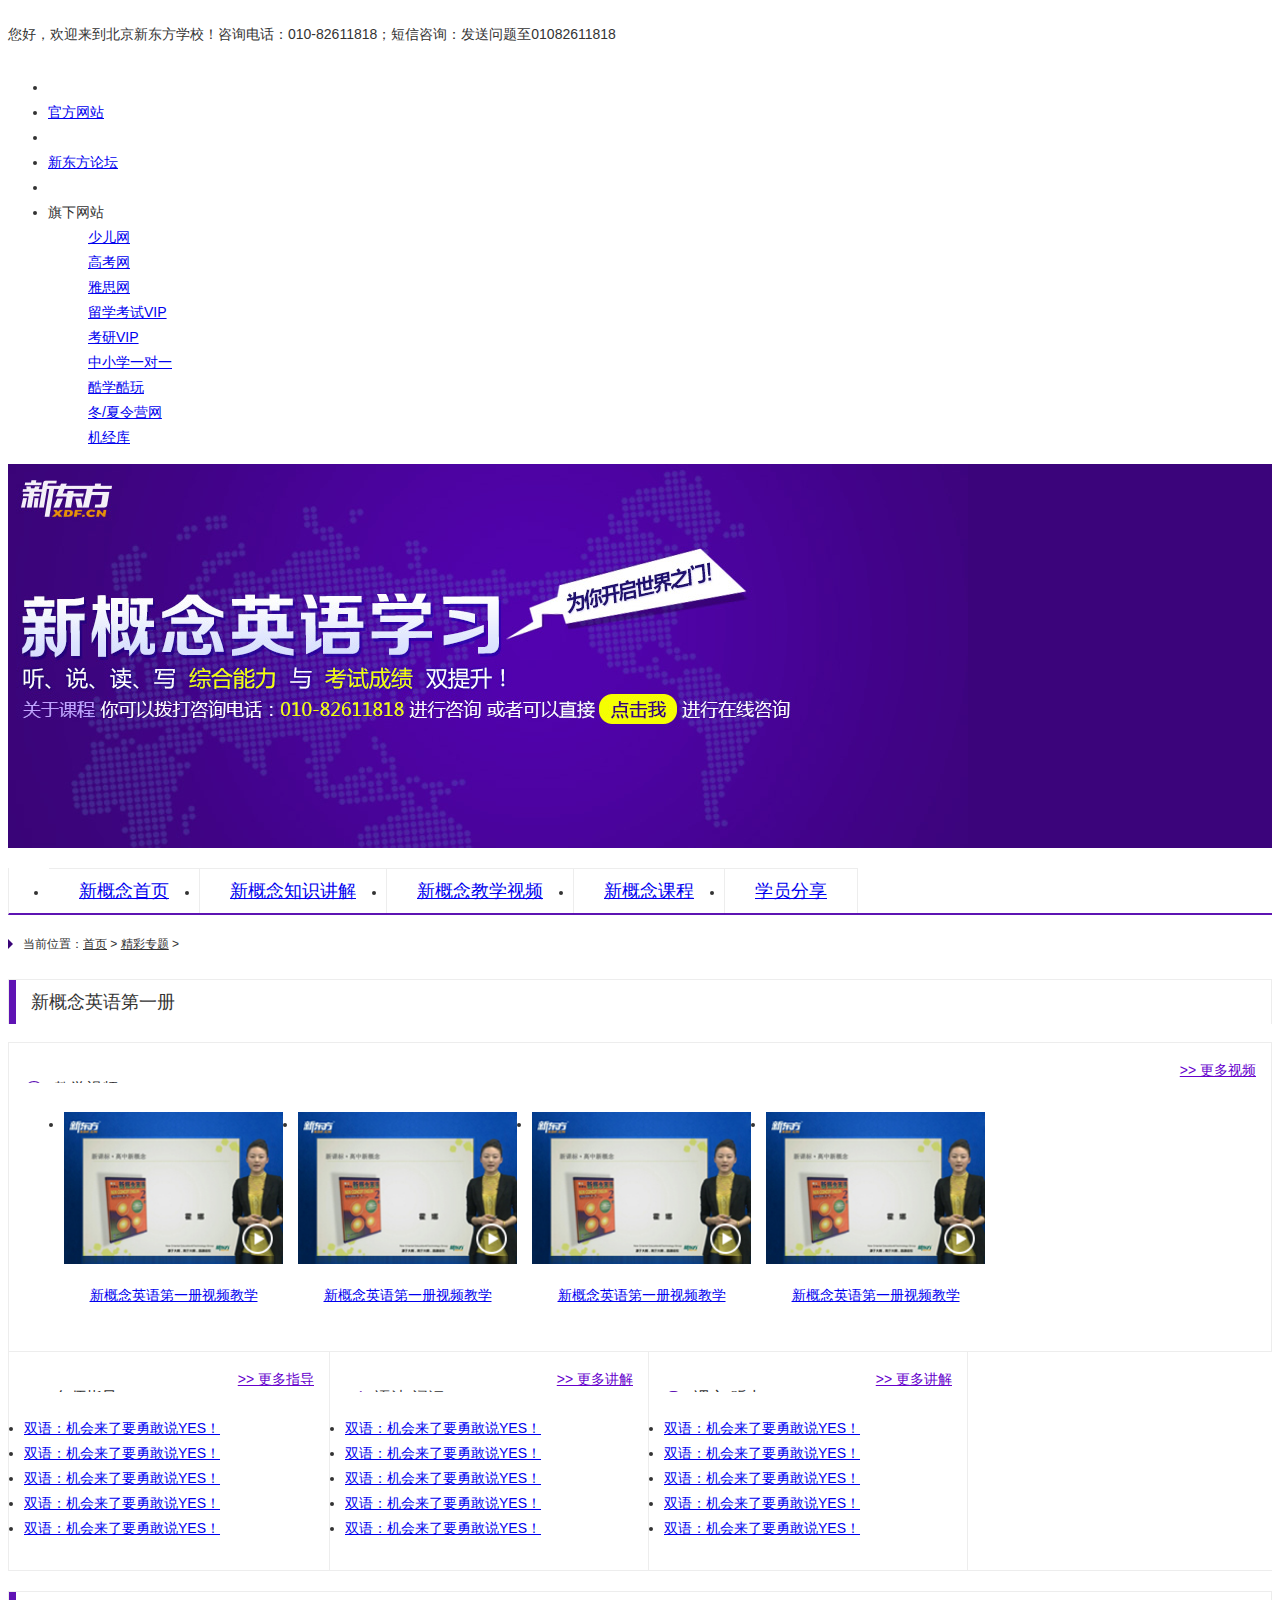
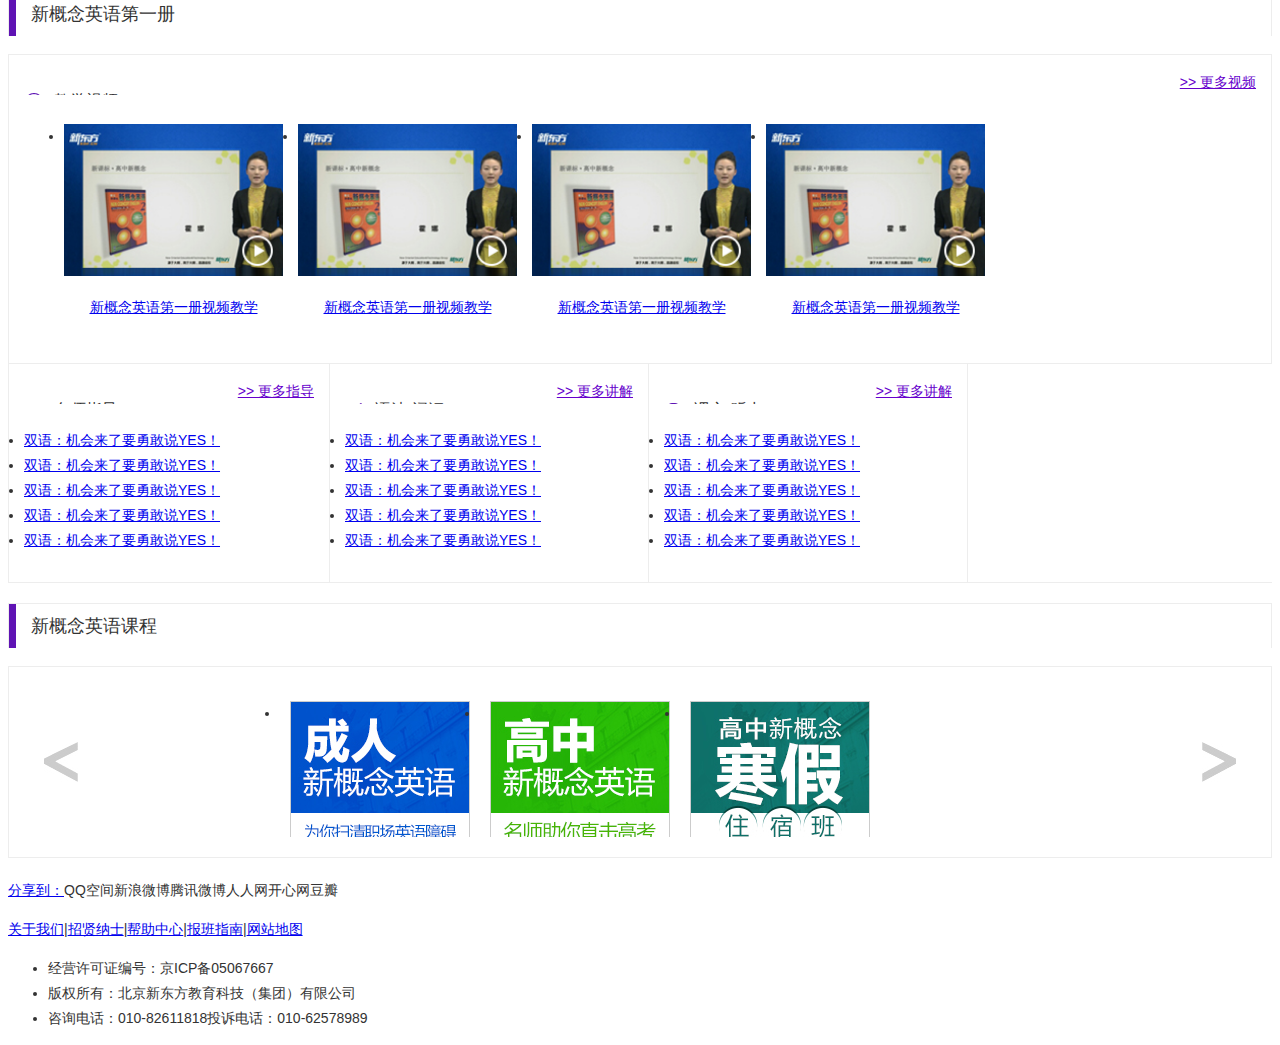
==== commit 27dcedd0: "log" ====
--- a/index.html
+++ b/index.html
@@ -1,1166 +1,254 @@
-<!DOCTYPE html PUBLIC "-//W3C//DTD XHTML 1.0 Transitional//EN" "http://www.w3.org/TR/xhtml1/DTD/xhtml1-transitional.dtd">
-<html xmlns="http://www.w3.org/1999/xhtml">
+﻿<!DOCTYPE HTML>
+<html>
 <head>
-<meta http-equiv="Content-Type" content="text/html; charset=utf-8" />
-<title>无标题文档</title>
-<link href="css/360index.css" rel="stylesheet"/>
-<link href="css/base.css" rel="stylesheet"/>
-
+<meta http-equiv="Content-Type" content="text/html; charset=utf-8">
+<title>新概念英语学习</title>
+<meta name="Copyright" content="Copyright (c) 2014 by 北京新东方学校"/>
+<meta name="keywords" content="北京新东方;新东方英语;新东方新概念;新概念英语;新概念英语培训;新概念英语一册;新概念英语二册;新概念英语三册;新概念英语四册"/>
+<meta name="description" content="北京新东方学校作为全球最大的新概念研究中心与教学基地，聚集了国内外最顶尖的新概念教学人才，拥有大量的新概念学习资料：名师指导、视频教学，教材知识点讲解以及学员分享与交流等信息。新东方新概念是您开启英语世界之门的最佳选择！"/>
+<link href="http://bj.xdf.cn/Portals/24/cssreset-min.css" rel="stylesheet" type="text/css"/>
+<link href="http://bj.xdf.cn/Portals/24/common.css" rel="stylesheet" type="text/css" />
+<!--
+<link href="css/cssreset-min.css" rel="stylesheet" type="text/css" />
+<link href="css/common.css" rel="stylesheet" type="text/css" />
+<link href="css/layout.css" rel="stylesheet" type="text/css" />
+-->
+<!--[if IE 6]>
+<script src="http://bj.xdf.cn/Portals/24/xdf_common/js/DD_belatedPNG_0.0.8a.js" mce_src="http://bj.xdf.cn/Portals/24/xdf_common/js/DD_belatedPNG_0.0.8a.js"></script>
+<script type="text/javascript">DD_belatedPNG.fix('.logo .logoMenu,.teacher_list .teacher_pic,.layout_module .h3title,.web_crumbs span,#common_topNav,.topNav_main .topNav_list,.topNav_main ul .topNav_line,.switch_btn b,.switch_btn b,#common_copyright ul,.web_banner,.web_bannerLink .onlineBook_menu,.web_nav,.web_nav ul .nav_mouseOn,.web_nav ul .nav_mouseOn a,.web_nav ul li b,#doyoo_con h3 span,#doyoo_con h3,.looyu_footer');</script>
+<![endif]-->
+<link href="css/xingainian_index.css" rel="stylesheet" type="text/css"/>
 </head>
 
 <body>
-<!-----------搜索和logo---->
-<div class="top-nav">
-  <div class=" w search clearfix">
-    <a href="#" class="logo fl"><h1>360影视</h1></a>
-     <div class="search1 fl">
-       <input type="text" class=" text fl" placeholder="哆啦A梦:伴我同行"/>
-       <a href="#" class="anniu fl"></a>
-     
-     </div>
-     <ul class="fr">
-         <li><a href="#" class="zr1"><span class="tp1"></span>我的影视</a></li>
-         <li><a href="#" class="zr2"><span class="tp2"></span>观看记录</a></li>
-         <li><a href="#" class="zr3"><span class="tp3"></span>APP下载</a></li>
-     
-     
-     </ul>
+<!--top开始-->
+<div id="common_topNav" class="clearfix">
+  <div class="topNav_main clearfix">
+    <p class="float_left">您好，欢迎来到北京新东方学校！咨询电话：010-82611818；短信咨询：发送问题至01082611818</p>
+    <div class="topNav_list float_right clearfix">
+      <ul class="float_right clearfix">
+        <li class="topNav_slantLine float_left"></li>
+        <li class="float_left"><a href="http://bj.xdf.cn/" target="_blank">官方网站</a></li>
+        <li class="topNav_line float_left"></li>
+        <li class="float_left"><a href="http://bj.xdf.cn/bbs" target="_blank">新东方论坛</a></li>
+        <li class="topNav_line float_left"></li>
+        <li class="topNav_moreList float_left" style="z-index:10002">
+          <div class="topEffect"><a class="switch_btn switch_off">旗下网站 <b class="arrows_icon arrows_down"></b></a>
+            <div class="switch_list">
+              <dl>
+                <dd><a href="http://bj.xdf.cn/bjpopshaoer/" target="_blank">少儿网</a></dd>
+                <!--<dd><a href="http://zhongkao.xdfsky.com/" target=_blank>中考网</a></dd>-->
+                <dd><a href="http://bj.xdf.cn/gaokao/" target="_blank">高考网</a></dd>
+                <!--<dd><a href="http://kaoyan.xdfsky.com/" target=_blank>考研网</a></dd>-->
+                <dd><a href="http://bj.xdf.cn/ielts/" target="_blank">雅思网</a></dd>
+                <!--<dd><a href="http://beimei.xdfsky.com/" target=_blank>北美网</a></dd>-->
+                <dd><a href="http://bj.xdf.cn/publish/portal24/tab8635/" target="_blank">留学考试VIP</a></dd>
+                <dd><a href="http://bj.xdf.cn/publish/portal24/tab19836/" target="_blank">考研VIP</a></dd>
+                <dd><a href="http://bj.xdf.cn/publish/portal24/tab10553/" target="_blank">中小学一对一</a></dd>
+                <dd><a href="http://bj.xdf.cn/publish/portal24/tab15493/" target="_blank">酷学酷玩</a></dd>
+                <dd><a href="http://bjuu.xdf.cn/" target="_blank">冬/夏令营网</a></dd>
+				<dd><a href="http://new.bj.xdf.cn/jijingku/" target="_blank">机经库</a></dd>
+              </dl>
+            </div>
+          </div>
+        </li>
+      </ul>
+    </div>
   </div>
 </div>
-<div class="nav w clearfix">
-  <ul class="box1 fl">
-    <li><a href="#" class="one">首页</a></li>
-    <li><a href="#" class="one1">网络院线</a></li>
-    <li><a href="#" class="one1">电视剧</a></li>
-    <li><a href="#" class="one2">电影</a><span class="yuandian"></span><a href="#" class="one3">预告</a></li>
-    <li><a href="#" class="one1">综艺</a></li>
-    <li><a href="#" class="one1">动漫</a></li>
-    <li><a href="#" class="one1">资讯</a></li>
-    <li><a href="#" class="one1">娱乐</a></li>
-    <li><a href="#" class="one1">直播</a></li>
-    <li><a href="#" class="one1">广播</a></li>
-
-  </ul>
-  <ul class="box2 fr">
-   <li><a href="#" class="one1">秀场</a></li>
-    <li><a href="#" class="one1">体育</a></li>
-    <li><a href="#" class="one1">搞笑</a></li>
-    <li><a href="#" class="one1">舞蹈</a></li>
-    <li><a href="#" class="one1">音乐</a></li>
-    <li><a href="#" class="one1">游戏</a></li>
-    <li><a href="#" class="one1">专题</a></li>
-  
-  
-  
-  </ul>
-
-</div>
-<!------------------------banner----------------------------------------->
-  <a href="#" class="banner w">
-       <img src="img/1-1.png" class="tp1"/>
-       <div class="zr1">大汉情缘之云中歌</div>
-       <div class="zr2">云歌嫁孟珏上演冷血复仇四度与霍成君对峙</div>
-       <ul class="zr3 clearfix">
-          <li class="tp2"><img src="img/t01a9978e10be9f7ba2.jpg"/><div class="mask1"></div><div class="bder1"></div></li>
-          <li class="tp3"><img src="img/t01bfe8f6af7b98ed70.jpg" /><div class="mask2"></div><div class="bder2"></div></li>
-          <li  class="tp4"><img src="img/t01fd1f80f73aa5eca4.jpg"/><div class="mask3"></div><div class="bder3"></div></li>
-          <li class="tp5"><img src="img/t017ed5f30d00144713.jpg" /><div class="mask4"></div><div class="bder4"></div></li>
-          <li class="tp6"><img src="img/t01267cb6364e70e2a8.jpg"/><div class="mask5"></div><div class="bder5"></div></li>
-          <li class="tp7"><img src="img/t01684b416b8f91f904.jpg" /><div class="mask6"></div><div class="bder6"></div></li>
-          <li class="tp8"><img src="img/t018064d3767249c956.jpg"/><div class="mask7"></div><div class="bder7"></div></li>
-          <li class="tp9"><img src="img/t018501b4123ed5fe6d.jpg"/><div class="mask8"></div><div class="bder8"></div></li>
-          <li class="tp10"><img src="img/t01fd1f80f73aa5eca4.jpg"/><div class="mask9"></div><div class="bder9"></div></li>
-       </ul>
-
-  </a>
-  
-  <!---------------------------------今日热门--------------->
-  <div class="jrrm w clearfix ">
-    <div class="jrrm-l fl">
-       <div class="xnav clearfix">
-           <h3 class="fl">今日热</h3>
-           <ul class="fl">
-              <li><a href="#" class="one">热点</a></li>
-              <li><a href="#" >热点</a></li>
-              <li><a href="#">热点</a></li>
-              <li><a href="#">热点</a></li>
-              <li><a href="#" class="more">更多>></a></li>
-           </ul>
-           
-       
-       
-       </div>
-       <div class="jrrm-l-b clearfix">
-         <div class="box1 fl">
-             <a href="#" class="tp1">
-                 <img src="img/t014e145827ce64a47c.jpg"/>
-                 
-                 <div class="mask"></div>
-                 <p class="text">趁其不备拔腿逃跑</p>
-             
-             
-             
-             
-             </a>
-             <p class="text1">女子餐厅呗刀架脖子劫持 假装喂劫犯饮料瞬间逃跑</p>
-         
-         </div>
-         <div class="box2 fl">    
-              <div class="box2-t claearfix">
-                 <div class="one fl"> 
-                  <a href="#" class="tp1">
-                 <img src="img/t01e97edbf3ddfc7ab3.jpg"/>
-                 
-                 <div class="mask"></div>
-                 <p class="text">与TFBOYS合影</p>
-             
-             
-             
-             
-             </a>
-             <p class="text1">李小璐甜馨穿亲子装出街</p>
-         
-         </div>
-          <div  class="one fl aa"> 
-             <a href="#" class="tp1">
-                 <img src="img/t01ebd3361aebe3b3ac.jpg"/>
-                 
-                 <div class="mask"></div>
-                 <p class="text">小女儿罕见路面</p>
-             
-             
-             
-             
-             </a>
-             <p class="text1">文章为爱马庆生照曝光</p>
-         
-         </div>
-              
-              
-              </div>
-              <div class="box2-b claearfix">
-               <div class="one fl"> 
-             <a href="#" class="tp1">
-                 <img src="img/t0149ce812286d92888.jpg"/>
-                 
-                 <div class="mask"></div>
-                 <p class="text">与TFBOYS合影</p>
-             
-             
-             
-             
-             </a>
-             <p class="text1">北京居民遛狗现淫秽窝点</p>
-         
-         </div>
-          <div class="one fl aa"> 
-             <a href="#" class="tp1">
-                 <img src="img/t01f64e492dc561989e.jpg"/>
-                 
-                 <div class="mask"></div>
-                 <p class="text">与TFBOYS合影</p>
-             
-             
-             
-             
-             </a>
-             <p class="text1">澳海滩现奇特蓝色生物</p>
-         
-         </div>
-              
-              
-              
-              
-              </div>
-         
-         
-         
-         
-         </div>
-       
-       
-       
-       
-       </div>
-    </div>
-    <div class="jrrm-r fl">
-       <h4>独家热门资讯</h4>
-       <div class="box">
-       <a href="#" class="tp1">
-          <img src="img/t01cd4b4d8411b8e110.jpg"/>
-          <div class="mask"></div>
-          <p class="text">小西天狄道传奇》 高僧忍辱救苍生</p>
-       
-       
-       </a>
-       <ul class="text1">
-            <li><a href="#" >二十国集团会即将开幕</a></li>
-            <li><a href="#" >官员与女同学开房被撤职 称“和衣而睡”</a></li>
-            <li><a href="#" >深扒范玮琪如何从“万人迷”变为“万人嫌”</a></li>
-            <li><a href="#" >堂姐设毒接风23岁嫩模酒店吸毒被拘</a></li>
-            <li><a href="#" >美媒炒中国新航母使用电磁弹射</a></li>
-       
-       
-       
-       
-       </ul>
-    </div>
-    
-    </div>
-  
-  
-  
-  
+<!--top结束-->
+<div class="ban-wrap">
+	<div class="wrap"><img src="images/ban_01.jpg" alt="新概念英语学习" width="960" height="82" border="0" usemap="#Map" title="新概念英语学习"/><img src="images/ban_02.jpg" width="960" height="110" alt="新概念英语学习" title="新概念英语学习"/><img src="images/ban_03.jpg" alt="新概念英语学习" width="960" height="86" border="0" usemap="#Map2" title="新概念英语学习"/><img src="images/ban_04.jpg" width="960" height="106" alt="新概念英语学习" title="新概念英语学习"/>
+	</div>
+</div>
+<div class="wrap">
+	<ul class="nav clearfix">
+		<li><a href="#">新概念首页</a></li>
+		<li><a href="#">新概念知识讲解</a></li>
+		<li><a href="#">新概念教学视频</a></li>
+		<li><a href="#" target="_blank">新概念课程</a></li>
+		<li><a href="#">学员分享</a></li>
+	</ul>
+  <div class="vip-crumb"><span></span>当前位置：<a href="http://bj.xdf.cn/" target="_blank">首页</a> &gt; <a href="http://bj.xdf.cn/publish/portal24/tab19262/" target="_blank">精彩专题</a> &gt;
   </div>
-  
-  
-  <!-------------------电视剧---------------->
-  <div class="dsj w clearfix">
-   <div class="dsj-l fl">
-       <div class="xnav clearfix">
-           <h3 class="fl">电视剧</h3>
-           <ul class="fl">
-              <li><a href="#" class="one">热门</a></li>
-              <li><a href="#" >最新</a></li>
-              <li><a href="#">内地</a></li>
-              <li><a href="#">港台</a></li>
-              <li><a href="#" >韩剧</a></li>
-              <li><a href="#">美剧</a></li>
-              <li><a href="#">泰剧</a></li>
-              <li><a href="#" class="more">更多>></a></li>
-           </ul>
-           
-       
-       
-       </div>
-       <div class="dsj-l-b ">
-       <div class="boxt">
-          <div class="box1">
-            
-              <a href="#" class="tp1">
-                     <img src="img/t019f2bba2134000cd0.jpg"/>
-                 
-                      <div class="mask"></div>
-                      <p class="text">更新至10集</p>
-                      <p class="text1">7.3</p>
-                      <p class="text2">分</p>
-        
-             </a>
-             <div class="one">
-             <a href="#" class="text1">家和万事兴 TV版</a>
-             <p  class="text2"> 豪门的家庭 怎么会和睦</p></div>
-         
-         </div>
-         <div class="box1">
-            
-              <a href="#" class="tp1">
-                     <img src="img/t01326030da6ed5f119.jpg"/>
-                 
-                      <div class="mask"></div>
-                      <p class="text">更新至10集</p>
-                      <p class="text1">7.3</p>
-                      <p class="text2">分</p>
-        
-             </a>
-             <div class="one">
-             <a href="#" class="text1">家和万事兴 TV版</a>
-             <p  class="text2"> 豪门的家庭 怎么会和睦</p></div>
-         
-         </div>
-         <div class="box1">
-            
-              <a href="#" class="tp1">
-                     <img src="img/t01a973cf9ac7efb862.jpg"/>
-                 
-                      <div class="mask"></div>
-                      <p class="text">更新至10集</p>
-                      <p class="text1">7.3</p>
-                      <p class="text2">分</p>
-        
-             </a>
-             <div class="one">
-             <a href="#" class="text1">家和万事兴 TV版</a>
-             <p  class="text2"> 豪门的家庭 怎么会和睦</p></div>
-         
-         </div>
-         <div class="box1 aa">
-            
-              <a href="#" class="tp1">
-                     <img src="img/t012b56117729092b28.jpg"/>
-                 
-                      <div class="mask"></div>
-                      <p class="text">更新至10集</p>
-                      <p class="text1">7.3</p>
-                      <p class="text2">分</p>
-        
-             </a>
-             <div class="one">
-             <a href="#" class="text1">家和万事兴 TV版</a>
-             <p  class="text2"> 豪门的家庭 怎么会和睦</p></div>
-         
-         </div>
-         </div>
-          <div class="boxb">
-          <div class="box1">
-            
-              <a href="#" class="tp1">
-                     <img src="img/t011e3db8ca2ce87806.jpg"/>
-                 
-                      <div class="mask"></div>
-                      <p class="text">更新至10集</p>
-                      <p class="text1">7.3</p>
-                      <p class="text2">分</p>
-        
-             </a>
-             <div class="one">
-             <a href="#" class="text1">家和万事兴 TV版</a>
-             <p  class="text2"> 豪门的家庭 怎么会和睦</p></div>
-         
-         </div>
-         <div class="box1">
-            
-              <a href="#" class="tp1">
-                     <img src="img/t01ee5d4a784f840109.jpg"/>
-                 
-                      <div class="mask"></div>
-                      <p class="text">更新至10集</p>
-                      <p class="text1">7.3</p>
-                      <p class="text2">分</p>
-        
-             </a>
-             <div class="one">
-             <a href="#" class="text1">家和万事兴 TV版</a>
-             <p  class="text2"> 豪门的家庭 怎么会和睦</p></div>
-         
-         </div>
-         <div class="box1">
-            
-              <a href="#" class="tp1">
-                     <img src="img/t01144b545badf119e2.jpg"/>
-                 
-                      <div class="mask"></div>
-                      <p class="text">更新至10集</p>
-                      <p class="text1">7.3</p>
-                      <p class="text2">分</p>
-        
-             </a>
-             <div class="one">
-             <a href="#" class="text1">家和万事兴 TV版</a>
-             <p  class="text2"> 豪门的家庭 怎么会和睦</p></div>
-         
-         </div>
-         <div class="box1 aa">
-            
-              <a href="#" class="tp1">
-                     <img src="img/t01b5f52fd4c673ff7e.jpg"/>
-                 
-                      <div class="mask"></div>
-                      <p class="text">更新至10集</p>
-                      <p class="text1">7.3</p>
-                      <p class="text2">分</p>
-        
-             </a>
-             <div class="one">
-             <a href="#" class="text1">家和万事兴 TV版</a>
-             <p  class="text2"> 豪门的家庭 怎么会和睦</p></div>
-         
-         </div>
-         </div>
-  
-  
-  
+	<h3 class="section-tt mt20"><span>新概念英语第一册</span></h3>
+	<div class="cate-cont">
+		<div class="tt-wrap clearfix">
+			<h4 class="cate-tt">教学视频</h4>
+			<a href="#" target="_blank" class="more">&gt;&gt; 更多视频</a>
+		</div>
+		<ul class="cate-video clearfix">
+			<li><a href="#" target="_blank"><img src="images/img.jpg" width="219" height="152" alt="" title=""/></a><p class="video-txt"><a href="#" target="_blank">新概念英语第一册视频教学</a></p></li>
+			<li><a href="#" target="_blank"><img src="images/img.jpg" width="219" height="152" alt="" title=""/></a><p class="video-txt"><a href="#" target="_blank">新概念英语第一册视频教学</a></p></li>
+			<li><a href="#" target="_blank"><img src="images/img.jpg" width="219" height="152" alt="" title=""/></a><p class="video-txt"><a href="#" target="_blank">新概念英语第一册视频教学</a></p></li>
+			<li><a href="#" target="_blank"><img src="images/img.jpg" width="219" height="152" alt="" title=""/></a><p class="video-txt"><a href="#" target="_blank">新概念英语第一册视频教学</a></p></li>
+		</ul>
+	</div>
+	<div class="news-wrap clearfix">
+		<div class="news-item">
+			<div class="tt-wrap cate-guide clearfix">
+				<h4 class="cate-tt">名师指导</h4>
+				<a href="#" target="_blank" class="more">&gt;&gt; 更多指导</a>
+			</div>
+			<ul class="news-ul">
+				<li><a href="#" target="_blank">双语：机会来了要勇敢说YES！</a></li>
+				<li><a href="#" target="_blank">双语：机会来了要勇敢说YES！</a></li>
+				<li><a href="#" target="_blank">双语：机会来了要勇敢说YES！</a></li>
+				<li><a href="#" target="_blank">双语：机会来了要勇敢说YES！</a></li>
+				<li><a href="#" target="_blank">双语：机会来了要勇敢说YES！</a></li>
+			</ul>
+		</div>
+		<div class="news-item">
+			<div class="tt-wrap cate-cihui clearfix">
+				<h4 class="cate-tt">语法·词汇</h4>
+				<a href="#" target="_blank" class="more">&gt;&gt; 更多讲解</a>
+			</div>
+			<ul class="news-ul">
+				<li><a href="#" target="_blank">双语：机会来了要勇敢说YES！</a></li>
+				<li><a href="#" target="_blank">双语：机会来了要勇敢说YES！</a></li>
+				<li><a href="#" target="_blank">双语：机会来了要勇敢说YES！</a></li>
+				<li><a href="#" target="_blank">双语：机会来了要勇敢说YES！</a></li>
+				<li><a href="#" target="_blank">双语：机会来了要勇敢说YES！</a></li>
+			</ul>
+		</div>
+		<div class="news-item">
+			<div class="tt-wrap cate-kewen clearfix">
+				<h4 class="cate-tt">课文·听力</h4>
+				<a href="#" target="_blank" class="more">&gt;&gt; 更多讲解</a>
+			</div>
+			<ul class="news-ul">
+				<li><a href="#" target="_blank">双语：机会来了要勇敢说YES！</a></li>
+				<li><a href="#" target="_blank">双语：机会来了要勇敢说YES！</a></li>
+				<li><a href="#" target="_blank">双语：机会来了要勇敢说YES！</a></li>
+				<li><a href="#" target="_blank">双语：机会来了要勇敢说YES！</a></li>
+				<li><a href="#" target="_blank">双语：机会来了要勇敢说YES！</a></li>
+			</ul>
+		</div>
+	</div>
+	<!-- end 01-->
+	<h3 class="section-tt mt20"><span>新概念英语第一册</span></h3>
+	<div class="cate-cont">
+		<div class="tt-wrap clearfix">
+			<h4 class="cate-tt">教学视频</h4>
+			<a href="#" target="_blank" class="more">&gt;&gt; 更多视频</a>
+		</div>
+		<ul class="cate-video clearfix">
+			<li><a href="#" target="_blank"><img src="images/img.jpg" width="219" height="152" alt="" title=""/></a><p class="video-txt"><a href="#" target="_blank">新概念英语第一册视频教学</a></p></li>
+			<li><a href="#" target="_blank"><img src="images/img.jpg" width="219" height="152" alt="" title=""/></a><p class="video-txt"><a href="#" target="_blank">新概念英语第一册视频教学</a></p></li>
+			<li><a href="#" target="_blank"><img src="images/img.jpg" width="219" height="152" alt="" title=""/></a><p class="video-txt"><a href="#" target="_blank">新概念英语第一册视频教学</a></p></li>
+			<li><a href="#" target="_blank"><img src="images/img.jpg" width="219" height="152" alt="" title=""/></a><p class="video-txt"><a href="#" target="_blank">新概念英语第一册视频教学</a></p></li>
+		</ul>
+	</div>
+	<div class="news-wrap clearfix">
+		<div class="news-item">
+			<div class="tt-wrap cate-guide clearfix">
+				<h4 class="cate-tt">名师指导</h4>
+				<a href="#" target="_blank" class="more">&gt;&gt; 更多指导</a>
+			</div>
+			<ul class="news-ul">
+				<li><a href="#" target="_blank">双语：机会来了要勇敢说YES！</a></li>
+				<li><a href="#" target="_blank">双语：机会来了要勇敢说YES！</a></li>
+				<li><a href="#" target="_blank">双语：机会来了要勇敢说YES！</a></li>
+				<li><a href="#" target="_blank">双语：机会来了要勇敢说YES！</a></li>
+				<li><a href="#" target="_blank">双语：机会来了要勇敢说YES！</a></li>
+			</ul>
+		</div>
+		<div class="news-item">
+			<div class="tt-wrap cate-cihui clearfix">
+				<h4 class="cate-tt">语法·词汇</h4>
+				<a href="#" target="_blank" class="more">&gt;&gt; 更多讲解</a>
+			</div>
+			<ul class="news-ul">
+				<li><a href="#" target="_blank">双语：机会来了要勇敢说YES！</a></li>
+				<li><a href="#" target="_blank">双语：机会来了要勇敢说YES！</a></li>
+				<li><a href="#" target="_blank">双语：机会来了要勇敢说YES！</a></li>
+				<li><a href="#" target="_blank">双语：机会来了要勇敢说YES！</a></li>
+				<li><a href="#" target="_blank">双语：机会来了要勇敢说YES！</a></li>
+			</ul>
+		</div>
+		<div class="news-item">
+			<div class="tt-wrap cate-kewen clearfix">
+				<h4 class="cate-tt">课文·听力</h4>
+				<a href="#" target="_blank" class="more">&gt;&gt; 更多讲解</a>
+			</div>
+			<ul class="news-ul">
+				<li><a href="#" target="_blank">双语：机会来了要勇敢说YES！</a></li>
+				<li><a href="#" target="_blank">双语：机会来了要勇敢说YES！</a></li>
+				<li><a href="#" target="_blank">双语：机会来了要勇敢说YES！</a></li>
+				<li><a href="#" target="_blank">双语：机会来了要勇敢说YES！</a></li>
+				<li><a href="#" target="_blank">双语：机会来了要勇敢说YES！</a></li>
+			</ul>
+		</div>
+	</div>
+	
+	
+	<h3 class="section-tt mt20"><span>新概念英语课程</span></h3>
+	<div class="index-class">
+		<div class="slide-wrap" id="expert-slider1">
+			<ul class="slide-ul">
+				<li><a href="#" target="_blank"><img src="images/class_chengren.jpg" width="180" height="150"/></a></li>
+				<li><a href="#" target="_blank"><img src="images/class_gaozhong.jpg" width="180" height="150"/></a></li>
+				<li><a href="#" target="_blank"><img src="images/class_ghanjia.jpg" width="180" height="150"/></a></li>
+				<li><a href="#" target="_blank"><img src="images/class_gshujia.jpg" width="180" height="150"/></a></li>
+				<li><a href="#" target="_blank"><img src="images/calss_chuzhong.jpg" width="180" height="150"/></a></li>
+				<li><a href="#" target="_blank"><img src="images/class_chanjia.jpg" width="180" height="150"/></a></li>
+				<li><a href="#" target="_blank"><img src="images/class_cshujia.jpg" width="180" height="150"/></a></li>
+			</ul>
+		</div>
+		<div id="expert-sliderNav1"> <span class="bottom_prev1"></span> <span class="bottom_next1"></span> </div>
+	</div>
+</div>
+<!-- start page-footer --> 
+<!--分享-->
+<div id="common_share" style="margin-bottom:0px;">
+  <div id="ckepop"> <a href="http://www.jiathis.com/share/?uid=903211" class="jiathis jiathis_txt jtico jtico_jiathis" target="_blank">分享到：</a><a class="jiathis_button_qzone">QQ空间</a><a class="jiathis_button_tsina">新浪微博</a><a class="jiathis_button_tqq">腾讯微博</a><a class="jiathis_button_renren">人人网</a><a class="jiathis_button_kaixin001">开心网</a><a class="jiathis_button_douban">豆瓣</a></div>
+</div>
+<div class="height_10px"></div>
+<!--版权-->
+<div id="common_copyright">
+  <div class="copy_Line"></div>
+  <p class="copy_bar"><a title="" href="http://bj.xdf.cn/publish/portal24/tab12916/" target="_blank">关于我们</a>|<a href="http://bjzhaopin.xdf.cn/" target="_blank">招贤纳士</a>|<a href="http://bj.xdf.cn/publish/portal24/tab18998/" target="_blank">帮助中心</a>|<a href="http://bj.xdf.cn/publish/portal24/tab17228/" target="_blank">报班指南</a>|<a href="http://bj.xdf.cn/publish/portal24/tab16653/" target="_blank">网站地图</a></p>
+  <div class="copy_main">
+    <ul>
+      <li>经营许可证编号：京ICP备05067667</li>
+      <li>版权所有：北京新东方教育科技（集团）有限公司</li>
+      <li>咨询电话：010-82611818投诉电话：010-62578989</li>
+    </ul>
   </div>
-  </div>
-  <div class="dsj-r fl">
-   <div class="zr1">
-      <h4>本月最受关注电视剧</h4>
-       <a href="#" class="tp1">
-          <img src="img/t01c2ed21113ed03c95.jpg"/>
-          <div class="mask"></div>
-          
-          <p class="text">大秧歌</p>
-           
-            <p class="text1">719.6万</p>
-            <div class="text2">1</div>
-       
-       
-       </a>
-       <ul>
-          <li class="one"><span class="num1">2</span><a href="#" class="dsjm">大汉情缘之云中歌</a><span class="djl">423.27万</span></li>
-           <li class="one1"><span  class="num1">3</span><a href="#" class="dsjm">大汉情缘之云中歌</a><span class="djl">423.27万</span></li>
-            <li class="one"><span  class="num">4</span><a href="#" class="dsjm">大汉情缘之云中歌</a><span class="djl">423.27万</span></li>
-             <li class="one1"><span  class="num">5</span><a href="#" class="dsjm">大汉情缘之云中歌</a><span class="djl">423.27万</span></li>
-              <li class="one"><span  class="num">6</span><a href="#" class="dsjm">大汉情缘之云中歌</a><span class="djl">423.27万</span></li>
-               <li class="one1"><span  class="num">7</span><a href="#" class="dsjm">大汉情缘之云中歌</a><span class="djl">423.27万</span></li>
-                <li class="one"><span  class="num">8</span><a href="#" class="dsjm">大汉情缘之云中歌</a><span class="djl">423.27万</span></li>
-                 <li class="one1"><span  class="num">9</span><a href="#" class="dsjm">大汉情缘之云中歌</a><span class="djl">423.27万</span></li>
-                  <li class="one"><span  class="num2">10</span><a href="#" class="dsjm">大汉情缘之云中歌</a><span class="djl">423.27万</span></li>
-                 
-       
-       
-       
-       
-       
-       </ul>
-   
-   
-   
-   </div>
-  <div class="zr2">
-   <h4>电视剧筛选</h4>
-   <ul class="text1">
-         <li>
-            <span>类型:</span><a href="#" >偶像</a>
-            <a href="#" >偶像</a>
-            <a href="#" >偶像</a>
-            <a href="#" >偶像</a>
-         </li>
-           <li>
-            <span>类型:</span><a href="#" >偶像</a>
-            <a href="#" >偶像</a>
-            <a href="#" >偶像</a>
-            <a href="#" >偶像</a>
-         </li>
-         <li>
-            <span>类型:</span><a href="#" >偶像</a>
-            <a href="#" >偶像</a>
-            <a href="#" >偶像</a>
-            <a href="#" >偶像</a>
-         </li>
-         <li>
-            <span>类型:</span><a href="#" >偶像</a>
-            <a href="#" >偶像</a>
-            <a href="#" >偶像</a>
-            <a href="#" >偶像</a>
-         </li>
-       
-       
-       
-       
-       </ul>
-  
-  
-  
-  </div>
-  
-  
-  </div>
-  </div>
-  <!------------------------------电影---------------->
-  
-   <div class="dy w clearfix">
-   <div class="dy-l fl">
-       <div class="xnav clearfix">
-           <h3 class="fl">电影</h3>
-           <ul class="fl">
-              <li><a href="#" class="one">热门</a></li>
-              <li><a href="#" >最新</a></li>
-              <li><a href="#">喜剧</a></li>
-              <li><a href="#">爱情</a></li>
-              <li><a href="#" >动作</a></li>
-              <li><a href="#">恐怖</a></li>
-              <li><a href="#">战争</a></li>
-              <li><a href="#">魔幻</a></li>
-              <li><a href="#" class="more">更多>></a></li>
-           </ul>
-           
-       
-       
-       </div>
-       <div class="dy-l-b ">
-       <div class="boxt">
-          <div class="box1">
-            
-              <a href="#" class="tp1">
-                     <img src="img/t01c4d1e1d2fec1a023.jpg"/>
-                 
-                      <div class="mask"></div>
-                      <p class="text">高清</p>
-                      <p class="text1">7.3</p>
-                      <p class="text2">分</p>
-        
-             </a>
-             <div class="one">
-             <a href="#" class="text1">别有动机</a>
-             <p  class="text2"> 港式高智商烧脑电影</p></div>
-         
-         </div>
-         <div class="box1">
-            
-              <a href="#" class="tp1">
-                     <img src="img/t01a2c703fa0b457965.jpg"/>
-                 
-                      <div class="mask"></div>
-                      <p class="text">高清</p>
-                      <p class="text1">8.0</p>
-                      <p class="text2">分</p>
-        
-             </a>
-             <div class="one">
-             <a href="#" class="text1">高清</a>
-             <p  class="text2"> 中国版“霹雳娇娃”</p></div>
-         
-         </div>
-         <div class="box1">
-            
-              <a href="#" class="tp1">
-                     <img src="img/t014f961d369cb1f141.jpg"/>
-                 
-                      <div class="mask"></div>
-                      <p class="text">高清</p>
-                      <p class="text1">7.3</p>
-                      <p class="text2">分</p>
-        
-             </a>
-             <div class="one">
-             <a href="#" class="text1">家和万事兴 TV版</a>
-             <p  class="text2"> 豪门的家庭 怎么会和睦</p></div>
-         
-         </div>
-         <div class="box1 aa">
-            
-              <a href="#" class="tp1">
-                     <img src="img/t01f2f85dc91b759ccf.jpg"/>
-                 
-                      <div class="mask"></div>
-                      <p class="text">高清</p>
-                      <p class="text1">7.3</p>
-                      <p class="text2">分</p>
-        
-             </a>
-             <div class="one">
-             <a href="#" class="text1">家和万事兴 TV版</a>
-             <p  class="text2"> 豪门的家庭 怎么会和睦</p></div>
-         
-         </div>
-         </div>
-          <div class="boxb">
-          <div class="box1">
-            
-              <a href="#" class="tp1">
-                     <img src="img/t01115b18d21607fa3b.jpg"/>
-                 
-                      <div class="mask"></div>
-                      <p class="text">高清</p>
-                      <p class="text1">7.3</p>
-                      <p class="text2">分</p>
-        
-             </a>
-             <div class="one">
-             <a href="#" class="text1">家和万事兴 TV版</a>
-             <p  class="text2"> 豪门的家庭 怎么会和睦</p></div>
-         
-         </div>
-         <div class="box1">
-            
-              <a href="#" class="tp1">
-                     <img src="img/t01861b768af4244e3b.jpg"/>
-                 
-                      <div class="mask"></div>
-                      <p class="text">高清</p>
-                      <p class="text1">7.3</p>
-                      <p class="text2">分</p>
-        
-             </a>
-             <div class="one">
-             <a href="#" class="text1">家和万事兴 TV版</a>
-             <p  class="text2"> 豪门的家庭 怎么会和睦</p></div>
-         
-         </div>
-         <div class="box1">
-            
-              <a href="#" class="tp1">
-                     <img src="img/t01f55f33193a6cc590.jpg"/>
-                 
-                      <div class="mask"></div>
-                      <p class="text">高清</p>
-                      <p class="text1">7.3</p>
-                      <p class="text2">分</p>
-        
-             </a>
-             <div class="one">
-             <a href="#" class="text1">家和万事兴 TV版</a>
-             <p  class="text2"> 豪门的家庭 怎么会和睦</p></div>
-         
-         </div>
-         <div class="box1 aa">
-            
-              <a href="#" class="tp1">
-                     <img src="img/t01e9da4cc5ada0407a.jpg"/>
-                 
-                      <div class="mask"></div>
-                      <p class="text">高清</p>
-                      <p class="text1">7.3</p>
-                      <p class="text2">分</p>
-        
-             </a>
-             <div class="one">
-             <a href="#" class="text1">家和万事兴 TV版</a>
-             <p  class="text2"> 豪门的家庭 怎么会和睦</p></div>
-         
-         </div>
-         </div>
-  
-  
-  
-  </div>
-  </div>
-  <div class="dy-r fl">
-   <div class="zr1">
-      <h4>本月最受关注电影</h4>
-       <a href="#" class="tp1">
-          <img src="img/t01d2bec268fdc9f215.jpg"/>
-          <div class="mask"></div>
-          
-          <p class="text">九层妖塔</p>
-            <p class="text1">5.0</p>
-             <p class="text2">分</p>
-            
-            <div class="text3">1</div>
-       
-       
-       </a>
-       <ul>
-          <li class="one"><span class="num1">2</span><a href="#" class="dsjm">屌丝侠</a><span class="djl">5.0</span><span class="fen">分</span></li>
-           <li class="one1"><span  class="num1">3</span><a href="#" class="dsjm">大汉情缘之云中歌</a><span class="djl">5.0</span><span class="fen">分</span></li>
-            <li class="one"><span  class="num">4</span><a href="#" class="dsjm">大汉情缘之云中歌</a><span class="djl">5.0</span><span class="fen">分</span></li>
-             <li class="one1"><span  class="num">5</span><a href="#" class="dsjm">大汉情缘之云中歌</a><span class="djl">5.0</span><span class="fen">分</span></li>
-              <li class="one"><span  class="num">6</span><a href="#" class="dsjm">大汉情缘之云中歌</a><span class="djl">5.0</span><span class="fen">分</span></li>
-               <li class="one1"><span  class="num">7</span><a href="#" class="dsjm">大汉情缘之云中歌</a><span class="djl">5.0</span><span class="fen">分</span></li>
-                <li class="one"><span  class="num">8</span><a href="#" class="dsjm">大汉情缘之云中歌</a><span class="djl">5.0</span><span class="fen">分</span></li>
-                 <li class="one1"><span  class="num">9</span><a href="#" class="dsjm">大汉情缘之云中歌</a><span class="djl">5.0</span><span class="fen">分</span></li>
-                  <li class="one"><span  class="num2">10</span><a href="#" class="dsjm">大汉情缘之云中歌</a><span class="djl">5.0</span><span class="fen">分</span></li>
-                 
-       
-       
-       
-       
-       
-       </ul>
-   
-   
-   
-   </div>
-  <div class="zr2">
-   <h4>电影筛选</h4>
-   <ul class="text1">
-         <li>
-            <span>类型:</span><a href="#" >喜剧</a>
-            <a href="#" >偶像</a>
-            <a href="#" >偶像</a>
-            <a href="#" >偶像</a>
-         </li>
-           <li>
-            <span>类型:</span><a href="#" >偶像</a>
-            <a href="#" >偶像</a>
-            <a href="#" >偶像</a>
-            <a href="#" >偶像</a>
-         </li>
-         <li>
-            <span>类型:</span><a href="#" >偶像</a>
-            <a href="#" >偶像</a>
-            <a href="#" >偶像</a>
-            <a href="#" >偶像</a>
-         </li>
-         <li>
-            <span>类型:</span><a href="#" >偶像</a>
-            <a href="#" >偶像</a>
-            <a href="#" >偶像</a>
-            <a href="#" >偶像</a>
-         </li>
-       
-       
-       
-       
-       </ul>
-  
-  
-  
-  </div>
-  
-  
-  </div>
-  </div>
-  <!--------------------电影预告片------------------------->
-   <div class="dyyg w clearfix">
-   <div class="dyyg-l fl">
-       <div class="xnav clearfix">
-           <h3 class="fl">电影.预告片</h3>
-          <a href="#" class="more">更多>></a>  
-       </div>
-       <div class="dyyg-l-b ">
-       
-          <div class="box1">
-            
-              <a href="#" class="tp1">
-                     <img src="img/t017596727a65736062.jpg"/>
-                 
-                      <div class="mask"></div>
-                      <p class="text">你从没见过！震撼的蚂蚁军队</p>
-                      <div class="text1"></div>
-                     
-        
-             </a>
-             <div class="one">
-             <a href="#" class="text1">《蚁人》</a>
-             
-         
-         </div></div>
-         <div class="box1">
-            
-              <a href="#" class="tp1">
-                     <img src="img/t01650fcf17120a5627.jpg"/>
-                 
-                      <div class="mask"></div>
-                      <p class="text">你从没见过！震撼的蚂蚁军队</p>
-                      <div class="text1"></div>
-                     
-        
-             </a>
-             <div class="one">
-             <a href="#" class="text1">《蚁人》</a>
-             
-         
-          </div></div>
-         <div class="box1">
-            
-              <a href="#" class="tp1">
-                     <img src="img/t017f9056e6e0509560.jpg"/>
-                 
-                      <div class="mask"></div>
-                      <p class="text">你从没见过！震撼的蚂蚁军队</p>
-                      <div class="text1"></div>
-                     
-        
-             </a>
-             <div class="one">
-             <a href="#" class="text1">《蚁人》</a>
-             
-         
-         </div></div>
-         <div class="box1 aa">
-            
-              <a href="#" class="tp1">
-                     <img src="img/t016032f6f5b85d5746.jpg"/>
-                 
-                      <div class="mask"></div>
-                      <p class="text">你从没见过！震撼的蚂蚁军队</p>
-                      <div class="text1"></div>
-                     
-        
-             </a>
-             <div class="one">
-             <a href="#" class="text1">《蚁人》</a>
-             
-         
-         </div>
-         </div>
-  
-  </div></div>
-  <div class="dyyg-r fl">
-   
-      <h4>本月最受关注电影</h4>
-        <div class="box1">
-            
-              <a href="#" class="tp1">
-                     <img src="img/t01c14bd486fd3b5fd6.jpg"/>
-                 
-                      <div class="mask"></div>
-                      <p class="text">你从没见过！震撼的蚂蚁军队</p>
-                     
-        
-             </a>
-             <div class="one">
-             <a href="#" class="text1">亿万票房女王白百合的上位史</a>
-             </div>
-  </div> </div> </div> 
-  <!-----------------------------综艺---------------->
-   <div class="zy w clearfix ">
-    <div class="zy-l fl">
-       <div class="xnav clearfix">
-           <h3 class="fl">综艺</h3>
-           <ul class="fl">
-              <li><a href="#" class="one">热门</a></li>
-              <li><a href="#" >选秀</a></li>
-              <li><a href="#">情感</a></li>
-              <li><a href="#">访谈</a></li>
-              <li><a href="#" class="more">更多>></a></li>
-           </ul>
-           
-       
-       
-       </div>
-       <div class="zy-l-b clearfix">
-         <div class="box1 fl">
-             <a href="#" class="tp1">
-                 <img src="img/t01f7331447c8444211.jpg"/>
-                 
-                 <div class="mask"></div>
-                 <p class="text">2015-11-15期</p>
-             
-             
-             
-             
-             </a>
-             <div class="one">
-             <a href="#" class="text1">奔跑吧兄弟 第三季</a>
-             <p class="text2">跑男团不撕名牌比才艺“好声音现场”开演唱会</p></div>
-         
-         </div>
-         <div class="box2 fl">    
-              <div class="box2-t claearfix">
-                 <div class="one fl"> 
-                  <a href="#" class="tp1">
-                 <img src="img/t014679aeadedfba987.jpg"/>
-                 
-                 <div class="mask"></div>
-                 <p class="text">2015-11-15期</p>
-             
-             
-             
-             
-             </a>
-             <div class="two">
-             <a href="#" class="text1">一年级大学季</a>
-             <p class="text2">宋佳暖心驾到，邢菲晒泪练习</p></div>
-         
-         </div>
-          <div  class="one fl aa"> 
-             <a href="#" class="tp1">
-                 <img src="img/t01ebd3361aebe3b3ac.jpg"/>
-                 
-                 <div class="mask"></div>
-                 <p class="text">小女儿罕见路面</p>
-             
-             
-             
-             
-             </a>
-            <div class="two">
-             <a href="#" class="text1">奔跑吧兄弟 第三季</a>
-             <p class="text2">宋佳暖心驾到，邢菲晒泪练习</p></div>
-         
-         </div>
-              
-              
-              </div>
-              <div class="box2-b claearfix">
-               <div class="one fl"> 
-             <a href="#" class="tp1">
-                 <img src="img/t0149ce812286d92888.jpg"/>
-                 
-                 <div class="mask"></div>
-                 <p class="text">与TFBOYS合影</p>
-             
-             
-             
-             
-             </a>
-            <div class="two">
-             <a href="#" class="text1">奔跑吧兄弟 第三季</a>
-             <p class="text2">宋佳暖心驾到，邢菲晒泪练习</p></div>
-         
-         </div>
-          <div class="one fl aa"> 
-             <a href="#" class="tp1">
-                 <img src="img/t01f64e492dc561989e.jpg"/>
-                 
-                 <div class="mask"></div>
-                 <p class="text">与TFBOYS合影</p>
-             
-             
-             
-             
-             </a>
-           <div class="two">
-             <a href="#" class="text1">奔跑吧兄弟 第三季</a>
-             <p class="text2">宋佳暖心驾到，邢菲晒泪练习</p></div>
-         
-         </div>
-              
-              
-              
-              
-              </div>
-         
-         
-         
-         
-         </div>
-       
-       
-       
-       
-       </div>
-    </div>
-    <div class="zy-r fl">
-   
-      <h4>人气综艺榜</h4>
-       <a href="#" class="tp1">
-          <img src="img/t01565ae109d01e6b47.jpg"/>
-          <div class="mask"></div>
-          
-          <p class="text">奔跑吧兄弟第三季</p>
-           
-            <p class="text1">635万</p>
-            <div class="text2">1</div>
-       
-       
-       </a>
-       <ul>
-          <li class="one"><span class="num1">2</span><a href="#" class="dsjm">大汉情缘之云中歌</a><span class="djl">563万</span></li>
-           <li class="one1"><span  class="num1">3</span><a href="#" class="dsjm">大汉情缘之云中歌</a><span class="djl">563万</span></li>
-            <li class="one"><span  class="num">4</span><a href="#" class="dsjm">大汉情缘之云中歌</a><span class="djl">563万</span></li>
-             <li class="one1"><span  class="num">5</span><a href="#" class="dsjm">大汉情缘之云中歌</a><span class="djl">563万</span></li>
-              <li class="one"><span  class="num">6</span><a href="#" class="dsjm">大汉情缘之云中歌</a><span class="djl">563万</span></li>
-               <li class="one1"><span  class="num">7</span><a href="#" class="dsjm">大汉情缘之云中歌</a><span class="djl">563万</span></li>
-               
-                 
-       
-       
-       
-       
-       
-       </ul>
-   
-   
-   
-   </div>
-  
-  
-  
-  
-  </div>
-  
-  <!-----------------动漫------------------------->
-     <div class="dm w clearfix ">
-    <div class="dm-l fl">
-       <div class="xnav clearfix">
-           <h3 class="fl">动漫</h3>
-           <ul class="fl">
-              <li><a href="#" class="one">热门</a></li>
-              <li><a href="#" >日韩</a></li>
-              <li><a href="#">欧美</a></li>
-              <li><a href="#" class="more">更多>></a></li>
-           </ul>
-           
-       
-       
-       </div>
-       <div class="dm-l-b clearfix">
-         <div class="box1 fl">
-             <a href="#" class="tp1">
-                 <img src="img/t0158be0b7f78864e3a.png"/>
-                 
-                 <div class="mask"></div>
-                 <p class="text">865万</p>
-             
-             
-             
-             
-             </a>
-             <div class="one">
-             <a href="#" class="text1">海绵宝宝</a>
-             <p class="text2">爱惹麻烦的海绵宝宝</p></div>
-         
-         </div>
-         <div class="box2 fl">    
-              <div class="box2-t claearfix">
-                 <div class="one fl"> 
-                  <a href="#" class="tp1">
-                 <img src="img/t01d15838b7308c10f2.png"/>
-                 
-                 <div class="mask"></div>
-                 <p class="text">36万</p>
-             
-             
-             
-             
-             </a>
-             <div class="two">
-             <a href="#" class="text1">加菲猫的幸福生活</a>
-             <p class="text2">好吃懒做的肥猫</p></div>
-         
-         </div>
-          <div  class="one fl aa"> 
-             <a href="#" class="tp1">
-                 <img src="img/t01d8a50b0ceb0b69a0.png"/>
-                 
-                 <div class="mask"></div>
-                 <p class="text">45万</p>
-             
-             
-             
-             
-             </a>
-            <div class="two">
-             <a href="#" class="text1">奔米奇妙妙屋</a>
-             <p class="text2">迪士尼经典益智动画</p></div>
-         
-         </div>
-              
-              
-              </div>
-              <div class="box2-b claearfix">
-               <div class="one fl"> 
-             <a href="#" class="tp1">
-                 <img src="img/t01c6f6b10e3b20b386.png"/>
-                 
-                 <div class="mask"></div>
-                 <p class="text">26万</p>
-             
-             
-             
-             
-             </a>
-            <div class="two">
-             <a href="#" class="text1">小熊维尼历险记</a>
-             <p class="text2">小小鳄鱼爱洗澡</p></div>
-         
-         </div>
-          <div class="one fl aa"> 
-             <a href="#" class="tp1">
-                 <img src="img/t0152ee44c274ae3177.png"/>
-                 
-                 <div class="mask"></div>
-                 <p class="text">15万</p>
-             
-             
-             
-             
-             </a>
-           <div class="two">
-             <a href="#" class="text1">憨豆先生</a>
-             <p class="text2">憨豆先生的爆笑生活</p></div>
-         
-         </div>
-              
-              
-              
-              
-              </div>
-         
-         
-         
-         
-         </div>
-       
-       
-       
-       
-       </div>
-    </div>
-    <div class="dm-r fl">
-   
-      <h4>每日更新</h4>
-      <div   class="zr">
-      <ul class="xq clearfix">
-         <li><a href="#" class="xq1">一</a></li>
-         <li><a href="#" class="xq2">二</a></li>
-         <li><a href="#" class="xq3">三</a></li>
-         <li><a href="#" class="xq4">四</a></li>
-         <li><a href="#" class="xq5">五</a></li>
-         <li><a href="#" class="xq6">六</a></li>
-         <li><a href="#" class="xq7">日</a></li>
-      
-      </ul>
-      <iframe src="frame.html" ></iframe>
-   
-   </div>
-   
-   </div>
-  
-  
-  
-  
-  </div>
-  
-  
-  
-  
-  
-  
-  <!-----------------------独家策划------------------->
-  
-  <div class="djch w" >
-   <div class="xnav clearfix">
-           <h3 class="fl">独家策划</h3>
-           <ul class="fl">
-              <li><a href="#" >明星剧场</a></li>
-              <li><a href="#" >音乐汇</a></li>
-              <li><a href="#">体坛荷尔蒙</a></li>
-              <li><a href="#">搞笑联盟台</a></li>
-              <li><a href="#" class="one" >美女时尚</a></li>
-             
-           </ul>
-
-    </div>
-    <div class="djch-b clearfix">
-       <div class="zr1 fl">
-         <div class="zr1-t clearfix">
-            <a href="#" class="one fl">
-                <img src="img/images/a_03.png"/>
-            </a>
-            <a href="#" class="one1 fl">
-                <img src="img/images/a_05.png"/>
-            </a>
-            <a href="#" class="one2 fl">
-                <img src="img/images/a_07.png"/>
-            </a>
-         
-         
-         </div>
-           <div class="zr1-b clearfix">
-            <a href="#" class="one3 fl">
-                <img src="img/images/a_13.png"/>
-            </a>
-            <a href="#" class="one4 fl">
-                <img src="img/images/a_14.png"/>
-            </a>
-            <a href="#" class="one5 fl">
-                <img src="img/images/a_15.png"/>
-            </a>
-         
-         
-         </div>
-       
-       </div>
-    
-    
-    
-    <div class="zr2 fl">
-     <a href="#" class="one6 ">
-                <img src="img/images/a_08.png"/>
-            </a>
-    
-    </div>
-    </div>
-    
-  </div>
-  
-  <div class="footer w">
-  <ul >
-     <li><a href="#" >意见反馈</a></li>
-     <li><a href="#" >意见反馈</a></li>
-     <li><a href="#" >意见反馈</a></li>
-     <li><a href="#" >意见反馈</a></li>
-     <li><a href="#" >意见反馈</a></li>
-     <li><a href="#" class="last" >意见反馈</a></li>
-     
-  </ul>
-  <p>
-  <span>Copyright © 360安全网址. All Rights Reserved.</span>
-  <span> 浙ICP证B2-20090064号</span>
-    <span> 信息网络传播视听节目许可证1109357号</span>
-   </p>
-  
-  
-  
-  </div>
-  
-  
-  
-  
-  
+</div>
+<map name="Map">
+	<area shape="rect" coords="7,11,111,58" href="http://bj.xdf.cn/" target="_blank" alt="北京新东方学校" title="北京新东方学校">
+</map>
+<map name="Map2">
+	<area shape="rect" coords="590,37,672,69" href="#" target="_blank" alt="点击我" title="点击我">
+</map>
+<script type="text/javascript" src="http://bj.xdf.cn/Portals/24/xdf_common/js/jquery-1.4.2.min.js"></script>
+<!--TopShareCopyright-->
+<script type="text/javascript" src="http://bj.xdf.cn/Portals/24/xdf_common/js/topNav.js"></script>
+<!--JiaThis--> 
+<script type="text/javascript" src="http://v2.jiathis.com/code/jia.js?uid=903211" charset="utf-8"></script> 
+<!--[if lte IE 8]>
+<![endif]--> 
+<script type="text/javascript" src="js/xingainian_marquee.js"></script>
+<script type="text/javascript"> 
+jQuery(function($) {
+$('#expert-slider1').Marquee({
+	isAuto:false,
+	distance:200,
+	btnGo:{left:'#expert-sliderNav1 .bottom_next1',right:'#expert-sliderNav1 .bottom_prev1'},
+	direction:'left'
+	}
+);
+});
+</script> 
+<script type="text/javascript" src="js/jquery.lazyload.js"></script>
+<script>
+$().ready(function(){
+    $(".tujie img").lazyload({
+        effect : "fadeIn",
+        failurelimit : 5
+    });
+});
+</script>
 </body>
 </html>
--- a/css/cssreset-min.css
+++ b/css/cssreset-min.css
@@ -0,0 +1,7 @@
+/*
+YUI 3.6.0 (build 5521)
+Copyright 2012 Yahoo! Inc. All rights reserved.
+Licensed under the BSD License.
+http://yuilibrary.com/license/
+*/
+html{/*color:#333;*/background:#FFF}body,div,dl,dt,dd,ul,ol,li,h1,h2,h3,h4,h5,h6,pre,code,form,fieldset,legend,input,textarea,p,blockquote,th,td{margin:0;padding:0}table{border-collapse:collapse;border-spacing:0}fieldset,img{border:0}address,caption,cite,code,dfn,em,strong,th,var{font-style:normal;font-weight:normal}ol,ul{list-style:none}caption,th{text-align:left}h1,h2,h3,h4,h5,h6{font-size:100%;font-weight:normal}q:before,q:after{content:''}abbr,acronym{border:0;font-variant:normal}sup{vertical-align:text-top}sub{vertical-align:text-bottom}input,textarea,select{font-family:inherit;font-size:inherit;font-weight:inherit}input,textarea,select{*font-size:100%}legend{color:#000}#yui3-css-stamp.cssreset{display:none}--- a/css/common.css
+++ b/css/common.css
@@ -0,0 +1,69 @@
+@charset "utf-8";
+/*
+ CSS Document
+ Code By Like 2012.12.25
+ updata: zhangjun
+ time:   13.12.26
+ time:   14.05.21
+*/
+
+/*define style*/
+/*body{ background:#fff;}*/
+.wrap{ margin:0 auto;width:960px; overflow:hidden; }
+a,a:visited{text-decoration:none;}
+a:hover{ text-decoration:underline;}
+a img,img{ display:block;}
+li, ul li{ list-style:none;}
+a{outline:none;/*blr:expression(this.onfocus=this.blur());*/}
+table{border-collapse:collapse;border-spacing:0;}
+/*layout style*/
+.height_10px{ height:10px; line-height:10px; clear:both;}
+.float_left{ float:left;}
+.float_right{ float:right;}
+
+/*cleat float*/
+.clear {clear:both; display:block; overflow:hidden; visibility:hidden; width:0;height:0}
+/*.clearfix:after {clear:both; content:' '; display:block; font-size:0; line-height:0; visibility:hidden; width:0; height:0}
+.clearfix {*zoom:1}*/
+.clearit{ clear:both}
+/*top nav*/
+#common_topNav{ background:url(http://bj.xdf.cn/Portals/24/xdf_common/images/top_bottom.png) repeat-x 0 0; height:28px; text-align:center;}
+.topNav_main{ font-size:12px; margin:0 auto; width:960px;}
+.topNav_main p{color:#333; line-height:28px; padding-left:6px;text-align:left; width:550px; }
+.topNav_main .topNav_list {display:inline-block; height:28px; width:300px; }
+.topNav_main ul{ line-height:28px; padding:0 0 0 26px; text-align:right; }
+.topNav_main ul li{ color:#333; padding:0 6px;}
+.topNav_main ul .topNav_line{  background:url(http://bj.xdf.cn/Portals/24/xdf_common/images/top_bottom.png) no-repeat -10px -58px;display:inline-block;height:28px; /*line-height:28px;*/ padding:0; width:5px;}
+.topNav_main ul .topNav_slantLine{background:url(http://bj.xdf.cn/Portals/24/xdf_common/images/top_bottom.png) no-repeat 0 -29px; height:28px; padding:0; width:26px;}
+.topNav_main ul li a,.topNav_main ul li a:visited,.topNav_main ul li a:hover{ color:#333; text-decoration:none;}
+.topNav_main ul li a:hover{ text-decoration:underline;}
+/*top class list*/
+.topNav_main ul .topNav_moreList{ padding:0 0px 0 6px; position:relative;}
+.topEffect{ margin-left:-10px; width:78px;}
+.switch_btn { display: block; height:20px; line-height: 20px; margin:4px 0 0; position:relative; padding: 1px 20px 0 10px; z-index:10002;}
+.switch_on{ background:#fff; border:1px solid #ccc; border-bottom:none; padding: 0 19px 0 9px;}
+.switch_off{ border:none; border-bottom:none;}
+.topNav_main ul li .switch_btn, .topNav_main ul li .switch_btn:visited, .topNav_main ul li .switch_btn:hover{ line-height:18px;line-height:16px\9;text-decoration:none;}
+.switch_btn b{ background:url(http://bj.xdf.cn/Portals/24/xdf_common/images/top_bottom.png) no-repeat; display: block;height: 28px;left: 60px;position:absolute;top:-5px;width: 8px;}
+.switch_btn .arrows_up{ background-position: 0 -103px}
+.switch_btn .arrows_down{ background-position:0 -85px;}
+.switch_list{ display:none;background:#fff;border:1px solid #bfbfbf;line-height:21px;left:-22px; position:absolute;padding:6px 10px 6px 10px;top:24px;text-align:left;width:74px;z-index:10001; }
+.switch_list dl{ text-align:left;}
+/*==========end top============*/
+/*popup*/
+#itsWebsite {float:left;height:28px;text-align:center;width:78px;background:url(http://bj.xdf.cn/Portals/24/xdf_common/images/top_bottom.png) 66px -88px no-repeat; line-height:28px; margin-left:-10px; _margin-left:-5px; position:relative;}
+#topNavList {border-left:1px solid #d0d0d0;border-right:1px solid #d0d0d0;border-bottom:1px solid #d0d0d0;position:absolute; float:left; width:76px; display:none; font-size:12px;color:#515151;margin-top:26px;  margin-left:-10px; *margin-left:-78px;}
+#topNavList dd {list-style:none;float:left;height:21px;width:76px;text-align:center;line-height:21px;background:#FFF;}
+
+/*common share*/
+#common_share{background:#fff;border:1px solid #ccc;color:#333;height:25px;line-height:25px;padding:10px 0 0 5px;width: 953px; margin:0 auto;}
+#common_share a{color:#333;}
+#common_share a:hover{color:#666;}
+/*common copyright*/
+#common_copyright{text-align:center; width:960px; margin:0 auto;}
+#common_copyright .copy_Line{ border-top:1px solid #666; display:block; height:1px; line-height:1px; background:#eee; overflow:hidden;}
+#common_copyright p{ color:#666; font-size:12px; height:21px; line-height:21px; margin:0 auto; text-align:center; padding-top:6px;}
+#common_copyright p a,#common_copyright p a:visited,#common_copyright p a:hover{ color:#666; font-size:12px; padding:0 1em; text-decoration:none;}
+#common_copyright p a:hover{ text-decoration:underline;}
+#common_copyright ul{ background:url(http://bj.xdf.cn/Portals/24/xdf_common/images/top_bottom.png) no-repeat 50px -248px; margin:0 auto; padding:14px 0 10px 100px; text-align:left;  width:330px; }
+#common_copyright ul li{ color:#666; font-size:12px; line-height:21px;}--- a/css/layout.css
+++ b/css/layout.css
@@ -0,0 +1,12 @@
+@charset "utf-8";
+/*
+ CSS Document
+ Code By Like 2012.12.25
+*/
+
+/*Change Copyright Font-Color*/
+#common_copyright p,#common_copyright p a,#common_copyright p a:visited,#common_copyright p a:hover,#common_copyright ul li{ color:#666;}
+
+/*DeBug*/
+
+/*Browser DeBug*/--- a/css/xingainian_index.css
+++ b/css/xingainian_index.css
@@ -0,0 +1,120 @@
+@charset "utf-8";
+/* CSS Document */
+a{blr:expression(this.onfoucs=this.blur());}
+:focus{outline:none;}
+body{color:#333; font:14px/25px simsun,Arial, Helvetica, sans-serif;/* background-color:#ececec;*/}
+.wrap img{vertical-align:top;}
+
+.vip-crumb{margin:10px 0;height:30px; line-height:30px; padding-left:15px;font-size:12px;color:#333;position:relative;}
+.vip-crumb a{color:#333;}
+.vip-crumb a:hover{color:#cd2e34;}
+.vip-crumb span{position:absolute;display:inline-block;left:0;top:10px;_top:8px;width:0;height:0;line-height:0;font-size:0;border-width:5px;border-style:solid;_border-style:dotted;_border-left-style:solid;border-color:transparent transparent transparent #390478;}
+.vip-crumb h1{display:inline;}
+/*common*/
+.nav,.mt20{margin-top:20px;}
+
+.nav li,.cont-left,.relative-ul li,.video-list .dd-img,.pagelist li,.list-tab li,.cate-tt,.cate-video li,.news-item,.slide-ul li{float:left;}
+.cont-right,.video-list dt,.tt-wrap .more{float:right;}
+.nav li a,.list-tab li a{display:block;}
+.list-ul li a,.section-tt span,.list-tab .cur i{display:inline-block;}
+.list-tab .cur a{position:relative;}
+.list-tab .cur i{position:absolute;}
+.nav li a,.section-tt,.choose-dl dt{font:18px/44px microsoft yahei,simhei;}
+.choose-dl dd,.cate-tt{font:16px microsoft yahei,simhei;}
+.listpage-dl dt a{font:bold 16px microsoft yahei,simhei;}
+.video-rig{font-size:12px;line-height:18px;}
+.nav li a:hover,.list-tab li a:hover{text-decoration:none;}
+.article-info a{text-decoration:underline;}
+.fbold,strong{font-weight:bold;}
+.fright,.article-info .author{text-align:right;}
+.fleft{text-align:left;}
+.fcenter,.article-wrap h2,.article-not,.choose-dl dt,.video-txt{text-align:center;}
+.article-info a,.list-ul li a:hover,.listpage-dl dt a,.list-tab .cur a,.list-tab li a:hover,.tt-wrap a{color:#6600cc;}
+.choose-dl dt,.choose-dl dd span{color:#ff0000;}
+.relative-ul,.riglist-ul,.article-wrap,.list-video-wrap,.listpage-cont,.cate-cont,.index-class{border:1px solid #ededed;}
+.news-wrap{border-left:1px solid #ededed;border-bottom:1px solid #ededed;}
+.listpage-ul li,.article-note,.listpage-dl{border-bottom:1px dotted #d7d7d7;}
+.choose-dl dt,.choose-dl dd{border:1px solid #ffe2b8;}
+
+.ban-wrap{background-color:#3b047b;}
+.nav{border-bottom:2px solid #5e14b3;border-left:1px solid #ededed;}
+.nav li:first-child{}
+.nav li a{padding:0 30px;height:44px;border-top:1px solid #ededed;border-right:1px solid #ededed;}
+.nav li a:hover,.nav .cur a{background-color:#5e13b4;color:#fff;}
+.section-tt{height:44px;border:1px solid #ededed;border-bottom:0;}
+.section-tt span{border-left:7px solid #5f13b4;padding-left:15px;}
+/*index*/
+.cate-cont,.news-item{padding:15px 0 15px 15px;}
+.tt-wrap{padding-right:15px;height:25px;overflow:hidden;}
+.cate-tt{padding:0 0 0 30px;height:25px;background:url(../images/bg.png) 0 2px no-repeat;vertical-align:top;}
+.cate-guide .cate-tt{background-position:0 -22px;}
+.cate-cihui .cate-tt{background-position:0 -46px;}
+.cate-kewen .cate-tt{background-position:0 -71px;}
+.cate-video li{margin:15px 15px 0 0;width:219px;}
+.video-txt{width:100%;padding:5px 0 0;}
+.news-wrap{}
+.news-item{width:303px;border-right:1px solid #ededed;}
+.news-item:first-child{width:305px;}
+.news-ul{padding:10px 15px 0 0;}
+.index-class{padding:20px 35px;margin-bottom:20px;}
+.slide-wrap{width:800px;padding:0 10px;height:150px;overflow:hidden;margin:0 auto;}
+.slide-ul li{width:180px;padding:0 10px;}
+#expert-sliderNav1 .bottom_prev1, #expert-sliderNav1 .bottom_next1 {background: url(../images/xgn_slide.jpg) no-repeat;cursor: pointer; height:40px; position: absolute;width:34px;top:-95px;}
+#expert-sliderNav1 {position: relative;}
+#expert-sliderNav1 .bottom_prev1 {background-position: 0 0;left: 0; }
+#expert-sliderNav1 .bottom_next1 {background-position: -35px 0;right:0;}
+/*content*/
+.cont-wrap{padding:0 0 20px;}
+.cont-left{width:695px;}
+.article-wrap{padding:18px 20px;}
+.article-wrap h2{border-bottom:1px dotted #d7d7d7;font:24px/30px microsoft yahei,simhei;height:30px;padding-bottom:15px;}
+.article-note{color:#999;height:30px;font:12px/30px simsun;}
+.article-note span{padding:0 10px;}
+.article-info p{padding:20px 0 0;}
+.cont-right{width:255px;}
+.relative-ul{padding:20px 0 20px 20px;}
+.relative-ul li{width:321px;margin-right:15px;}
+.riglist-ul{padding:10px 0 10px 10px;}
+.list-video-wrap{padding:0 0 10px 10px;}
+.video-rig{margin-top:10px;}
+.video-rig dt{width:120px;padding-right:10px;}
+.video-rig .dd-img{width:106px;margin-right:7px;}
+.video-rig .dd-img img{width:102px;height:77px;}
+.video-rig .txt{margin:0 0 0 113px;color:#666;}
+.listpage-dl dt{width:433px;}
+.listpage-dl .dd-img{width:215px;margin-right:15px;}
+.listpage-dl .dd-img img{width:215px;height:152px;}
+.listpage-dl .txt{margin:0 0 0 230px;}
+
+.list-ul li a{padding:0 0 0 10px;background:url(../images/bg.png) 0 -123px no-repeat;}
+.list-ul li a:hover{background:url(../images/bg.png) 0 -100px no-repeat;}
+/*list*/
+.listpage-cont{padding:0px 15px 15px;}
+.listpage-ul{padding:10px 0 0;}
+.listpage-ul li{padding:5px 0 3px;}
+.listpage-dl{padding:15px 0;}
+.list-tab li{border-right:1px solid #ededed;}
+.list-tab li a{padding:0 25px;}
+.list-tab li i{display:none;}
+.list-tab .cur a,.list-tab li a:hover{border-bottom:3px solid #5e13b4;}
+.list-tab .cur i{width:0;height:0;line-height:0;border:7px solid transparent;border-top-color:#5e13b4;bottom:-16px;left:50%;margin-left:-7px;}
+.list-tabcont>li{display:none;}
+.list-tabcont>li:first-child{display:inline-block;}
+.choose-dl{padding:0 0 20px;}
+.choose-dl dt{width:200px;border-bottom:0;background-color:#fff1dc;}
+.choose-dl dd{padding:10px 20px;}
+.choose-dl dd a{margin-right:20px;}
+
+.paginator { margin:15px 0 0; padding: 3px; text-align: center; font-size:12px; }
+.pagelist li { height: 20px; line-height: 20px; }
+.paginator a { border-color: #9AAFE5; border-style: solid; border-width: 1px; color: #000000; margin-right: 2px; padding: 2px 5px; text-decoration: none; }
+.paginator a:hover { background-color: #BFDAF0; border: 1px solid #2B66A5; color: #000000; }
+.pagination a:active { border: 1px solid #2B66A5; color: #000000; }
+.paginator .thisclass { background-color: #2E6AB1; border: 1px solid navy; color: #FFFFFF; font-weight: bold; height: 17px; line-height: 17px; margin-right: 2px; padding: 0 5px; }
+.paginator .disabled { border: 1px solid #929292; color: #929292; margin-right: 2px; padding: 2px 5px; }
+/*clear float*/
+.clearfix:before, .clearfix:after { content:"."; display:block; height:0; visibility:hidden }
+.clearfix:after {clear:both;}
+.clearfix {*zoom:1;}
+/*fix top*/
+.topNav_main ul li .switch_btn, .topNav_main ul li .switch_btn:visited, .topNav_main ul li .switch_btn:hover{ line-height:18px;line-height:16px\9;text-decoration:none;}
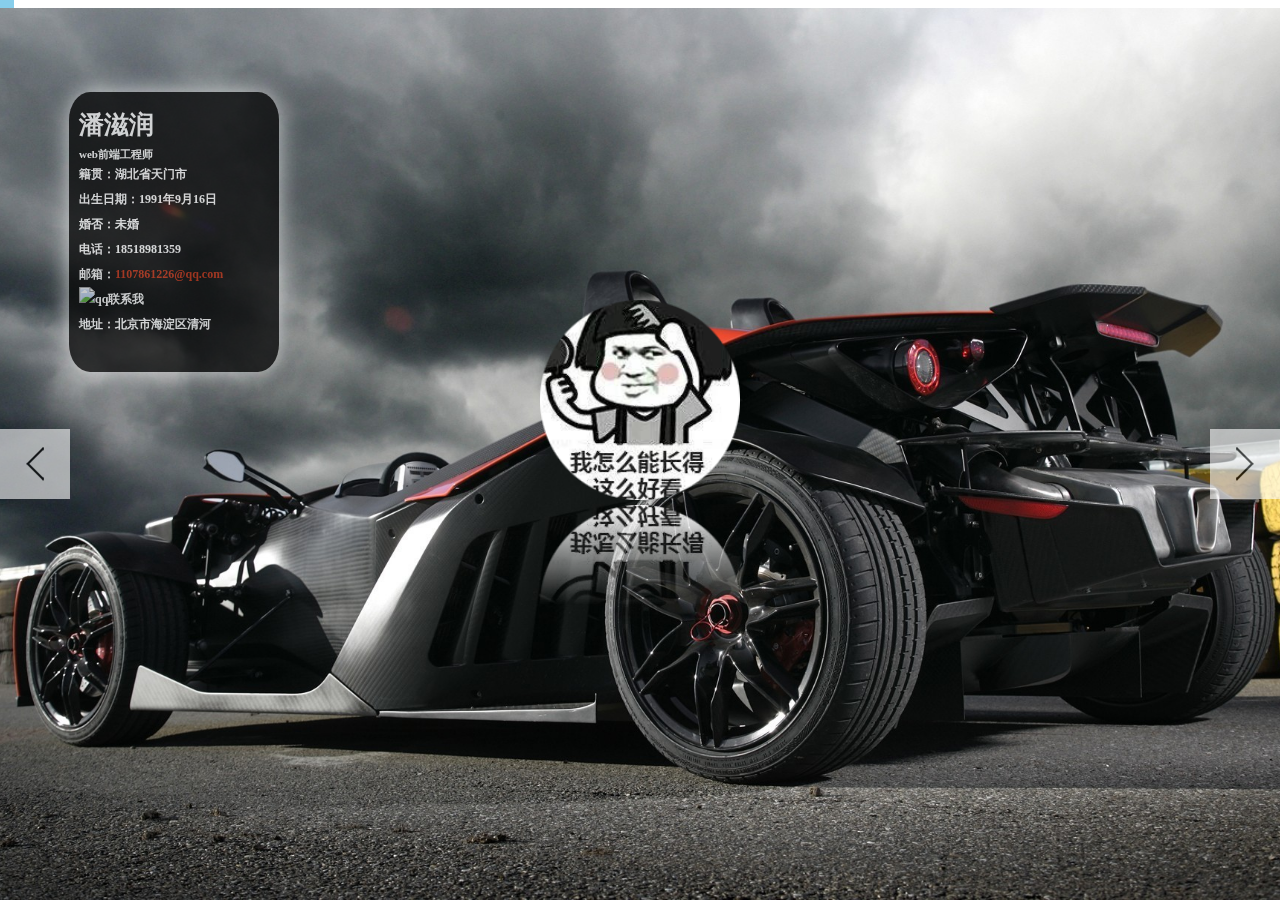
==== commit 2eb0ce83: "项目变更" ====
--- a/index.html
+++ b/index.html
@@ -1,254 +1,368 @@
-﻿<!DOCTYPE HTML>
-<html>
+<!doctype html>
+<html lang="en">
 <head>
-<meta http-equiv="Content-Type" content="text/html; charset=utf-8">
-<title>新概念英语学习</title>
-<meta name="Copyright" content="Copyright (c) 2014 by 北京新东方学校"/>
-<meta name="keywords" content="北京新东方;新东方英语;新东方新概念;新概念英语;新概念英语培训;新概念英语一册;新概念英语二册;新概念英语三册;新概念英语四册"/>
-<meta name="description" content="北京新东方学校作为全球最大的新概念研究中心与教学基地，聚集了国内外最顶尖的新概念教学人才，拥有大量的新概念学习资料：名师指导、视频教学，教材知识点讲解以及学员分享与交流等信息。新东方新概念是您开启英语世界之门的最佳选择！"/>
-<link href="http://bj.xdf.cn/Portals/24/cssreset-min.css" rel="stylesheet" type="text/css"/>
-<link href="http://bj.xdf.cn/Portals/24/common.css" rel="stylesheet" type="text/css" />
-<!--
-<link href="css/cssreset-min.css" rel="stylesheet" type="text/css" />
-<link href="css/common.css" rel="stylesheet" type="text/css" />
-<link href="css/layout.css" rel="stylesheet" type="text/css" />
--->
-<!--[if IE 6]>
-<script src="http://bj.xdf.cn/Portals/24/xdf_common/js/DD_belatedPNG_0.0.8a.js" mce_src="http://bj.xdf.cn/Portals/24/xdf_common/js/DD_belatedPNG_0.0.8a.js"></script>
-<script type="text/javascript">DD_belatedPNG.fix('.logo .logoMenu,.teacher_list .teacher_pic,.layout_module .h3title,.web_crumbs span,#common_topNav,.topNav_main .topNav_list,.topNav_main ul .topNav_line,.switch_btn b,.switch_btn b,#common_copyright ul,.web_banner,.web_bannerLink .onlineBook_menu,.web_nav,.web_nav ul .nav_mouseOn,.web_nav ul .nav_mouseOn a,.web_nav ul li b,#doyoo_con h3 span,#doyoo_con h3,.looyu_footer');</script>
-<![endif]-->
-<link href="css/xingainian_index.css" rel="stylesheet" type="text/css"/>
+    <title>Prive Vcard</title>
+
+    <meta charset="utf-8"/>
+
+    <meta http-equiv="X-UA-Compatible" content="IE=edge,chrome=1"/>
+    <meta name="viewport" content="width=device-width, initial-scale=1, maximum-scale=1"/>
+
+    <link rel="stylesheet" href="css/style.css" type="text/css" media="screen"/>
+    <link rel="stylesheet" href="css/responsive.css" type="text/css" media="screen"/>
+
+    <!--[if lt IE 9]>
+        <!--<script src="http://html5shiv.googlecode.com/svn/trunk/html5.js"></script>-->
+    <![endif]-->
+    <meta http-equiv="Content-Type" content="text/html; charset=utf-8"/>
 </head>
 
-<body>
-<!--top开始-->
-<div id="common_topNav" class="clearfix">
-  <div class="topNav_main clearfix">
-    <p class="float_left">您好，欢迎来到北京新东方学校！咨询电话：010-82611818；短信咨询：发送问题至01082611818</p>
-    <div class="topNav_list float_right clearfix">
-      <ul class="float_right clearfix">
-        <li class="topNav_slantLine float_left"></li>
-        <li class="float_left"><a href="http://bj.xdf.cn/" target="_blank">官方网站</a></li>
-        <li class="topNav_line float_left"></li>
-        <li class="float_left"><a href="http://bj.xdf.cn/bbs" target="_blank">新东方论坛</a></li>
-        <li class="topNav_line float_left"></li>
-        <li class="topNav_moreList float_left" style="z-index:10002">
-          <div class="topEffect"><a class="switch_btn switch_off">旗下网站 <b class="arrows_icon arrows_down"></b></a>
-            <div class="switch_list">
-              <dl>
-                <dd><a href="http://bj.xdf.cn/bjpopshaoer/" target="_blank">少儿网</a></dd>
-                <!--<dd><a href="http://zhongkao.xdfsky.com/" target=_blank>中考网</a></dd>-->
-                <dd><a href="http://bj.xdf.cn/gaokao/" target="_blank">高考网</a></dd>
-                <!--<dd><a href="http://kaoyan.xdfsky.com/" target=_blank>考研网</a></dd>-->
-                <dd><a href="http://bj.xdf.cn/ielts/" target="_blank">雅思网</a></dd>
-                <!--<dd><a href="http://beimei.xdfsky.com/" target=_blank>北美网</a></dd>-->
-                <dd><a href="http://bj.xdf.cn/publish/portal24/tab8635/" target="_blank">留学考试VIP</a></dd>
-                <dd><a href="http://bj.xdf.cn/publish/portal24/tab19836/" target="_blank">考研VIP</a></dd>
-                <dd><a href="http://bj.xdf.cn/publish/portal24/tab10553/" target="_blank">中小学一对一</a></dd>
-                <dd><a href="http://bj.xdf.cn/publish/portal24/tab15493/" target="_blank">酷学酷玩</a></dd>
-                <dd><a href="http://bjuu.xdf.cn/" target="_blank">冬/夏令营网</a></dd>
-				<dd><a href="http://new.bj.xdf.cn/jijingku/" target="_blank">机经库</a></dd>
-              </dl>
+<!-- Progress Bar -->
+<div id="progress-back" class="load-item">
+    <div id="progress-bar"></div>
+</div>
+
+<!-- Arrow Navigation -->
+<a id="prevslide" class="load-item"></a>
+<a id="nextslide" class="load-item"></a>
+
+<!-- Container -->
+<div id="container" class="clearfix">
+    <!-- Header -->
+    <header id="header">
+        <div id="logo"> <!-- Logo -->
+            <a href="index.html"><img alt="" src="images/logo.png"/></a>
+        </div>
+
+        <div id="menu" class="clearfix"> <!-- Navigation -->
+            <nav>
+                <ul>
+                    <li><a  id="home" href="#home" class="active">收起</a></li>
+                    <li><a href="#about">关于我</a></li>
+                    <li><a href="#portfolio">照片墙</a></li>
+                    <li><a href="#services">工作经历</a></li>
+                    <li><a href="#contact">期待留言</a></li>
+                </ul>
+            </nav>
+
+
+        </div>
+    </header>
+    <!-- End Header -->
+    <div class="inner_copyright">Collect from <a href="http://www.cssmoban.com/" target="_blank" title="网页模板">网页模板</a>
+    </div>
+    <!-- Content -->
+    <div id="content">
+
+        <!-- About Page -->
+        <div id="about">
+            <div class="inner-content clearfix">
+                <div id="about-scroll">
+                    <article class="left">
+                        <h1>自我评价</h1>
+
+                        <p> 本人具备规范的文字处理技巧，较强的逻辑能力，有较强的学习和分析
+                            处理问题的能力以及一定的协调组织和管理能力。有良好的沟通能力.</p>
+
+                        <blockquote> 精通 HTML、CSS、JavaScript 等语言
+                        </blockquote>
+
+                        <p>
+                            了解 W3C 标准、(X)HTML 语义化、产品策划、用户体验、交互设计等相关知识；<br/>
+                            了解网页中 SEO 的一些基本理念，熟悉页面架构和性能优化，善于解决浏览器的兼容性问题<br/>
+                            善用 HTML5、jQuery、YUI3 Grids CSS 框架实现高质量的网页代码<br/>
+                             </p>
+                    </article>
+
+                    <article class="right">
+                        <h1>My skill</h1>
+
+                        <div class="img-staf clearfix">
+                            <a href="#member1" rel="our-staff"><img alt="" src="upload/members/member-photo1.jpg"/></a>
+                            <a href="#member2" rel="our-staff"><img alt="" src="upload/members/member-photo2.jpg"/></a>
+                            <a href="#member3" rel="our-staff"><img alt="" src="upload/members/member-photo3.jpg"/></a>
+                            <a href="#member4" rel="our-staff"><img alt="" src="upload/members/member-photo4.jpg"/></a>
+                            <a href="#member5" rel="our-staff"><img alt="" src="upload/members/member-photo5.jpg"/></a>
+                            <a href="#member6" rel="our-staff"><img alt="" src="upload/members/member-photo6.jpg"/></a>
+
+                            <!-- Memeber Details -->
+                            <div id="member1" class="members">
+                                <img alt="" src="upload/members/member-photo1.jpg"/>
+
+                                <h3>HTML</h3>
+                                <span class="description">精通</span>
+
+                                <p>
+                                深刻理解Web标准<br/>
+                                熟练运用html标签<br/>
+                                熟悉xml及xhtml标记语言<br/>
+
+                            </p>
+
+                                <div class="social-box">
+                                    <a href="#" class="facebook"></a>
+                                    <a href="#" class="twitter"></a>
+                                    <a href="#" class="linkedin"></a>
+                                </div>
+                            </div>
+                            <!-- End Memeber Details -->
+
+                            <!-- Memeber Details -->
+                            <div id="member2" class="members">
+                                <img alt="" src="upload/members/member-photo2.jpg"/>
+
+                                <h3>CSS</h3>
+                                <span class="description">精通</span>
+
+                                <p>
+                                熟练运用css及属性<br/>
+                                熟悉各浏览器兼容问题，熟悉常见的css hack<br/>
+                                掌握bootstrap框架及源码的实现<br/>
+                                掌握css预编译器Less及Sass<br/>
+                            </p>
+
+                                <div class="social-box">
+                                    <a href="#" class="facebook"></a>
+                                    <a href="#" class="twitter"></a>
+                                    <a href="#" class="linkedin"></a>
+                                </div>
+                            </div>
+                            <!-- End Memeber Details -->
+
+                            <!-- Memeber Details -->
+                            <div id="member3" class="members">
+                                <img alt="" src="upload/members/member-photo3.jpg"/>
+
+                                <h3>JavaScript</h3>
+                                <span class="description">精通</span>
+
+                                <p>
+                                掌握jQuery库，angular.js<br/>
+                                掌握ajax的运作原理及json数据结构<br/>
+                                注重JavaScript性能优化<br/>
+                                正在不断学习原生JavaScript<br/>
+                            </p>
+
+                                <div class="social-box">
+                                    <a href="#" class="facebook"></a>
+                                    <a href="#" class="twitter"></a>
+                                    <a href="#" class="linkedin"></a>
+                                </div>
+                            </div>
+                            <!-- End Memeber Details -->
+
+                            <!-- Memeber Details -->
+                            <div id="member4" class="members">
+                                <img alt="" src="upload/members/member-photo4.jpg"/>
+
+
+
+                                <h3>常用框架</h3>
+                                <span class="description">熟练</span>
+
+                                <p>
+                                    掌握jQuery库<br/>
+                                    对响应式前端构建有一定了解<br/>
+                                    掌握BootStrap、AngularJs等框架<br/>
+                                </p>
+
+                                <div class="social-box">
+                                    <a href="#" class="facebook"></a>
+                                    <a href="#" class="twitter"></a>
+                                    <a href="#" class="linkedin"></a>
+                                </div>
+                            </div>
+                            <!-- End Memeber Details -->
+
+                            <!-- Memeber Details -->
+                            <div id="member5" class="members">
+                                <img alt="" src="upload/members/member-photo5.jpg"/>
+                                <h3>HTML 5</h3>
+                                <span class="description">熟练</span>
+
+                                <p>摆脱对平台的依赖<br/>
+                                    实时更新<br/>
+                                    离线使用<br/>
+                                    代码更安全安全<br/>
+                                    跨平台<br/>
+                                </p>
+
+
+                                <div class="social-box">
+                                    <a href="#" class="facebook"></a>
+                                    <a href="#" class="twitter"></a>
+                                    <a href="#" class="linkedin"></a>
+                                </div>
+                            </div>
+                            <!-- End Memeber Details -->
+
+                            <!-- Memeber Details -->
+                            <div id="member6" class="members">
+                                <img alt="" src="upload/members/member-photo6.jpg"/>
+
+
+                                <h3>Css 3</h3>
+                                <span class="description">熟练</span>
+
+                                <p>
+                                    熟练运用css3新的可用的选择器和属性<br/>
+                                    熟悉各浏览器兼容问题，熟悉常见的css hack<br/>
+                                    掌握bootstrap框架及源码的实现<br/>
+                                    掌握css预编译器Less及Sass<br/></p>
+
+                                <div class="social-box">
+                                    <a href="#" class="facebook"></a>
+                                    <a href="#" class="twitter"></a>
+                                    <a href="#" class="linkedin"></a>
+                                </div>
+                            </div>
+                            <!-- End Memeber Details -->
+                        </div>
+                    </article>
+                </div>
             </div>
-          </div>
-        </li>
-      </ul>
+        </div>
+        <!-- End About Page -->
+
+        <!-- 照片墙 Page -->
+        <div id="portfolio">
+            <article id="portfolio-list" class="inner-content clearfix">
+                <h1>Our portfolio</h1>
+
+                <div id="portfolio-scroll">
+                    <ul>
+                        <li><a href="upload/portfolio/1.jpg" class="image" rel="gallery" title="Image 1"><img alt=""
+                                                                                                              src="upload/portfolio/1.jpg"/></a>
+                        </li>
+                        <li><a href="http://www.youtube.com/embed/L9szn1QQfas?autoplay=1" class="video" title="Video 1"><img
+                                alt="" src="upload/portfolio/2.jpg"/></a></li>
+                        <li><a href="upload/portfolio/3.jpg" class="image" rel="gallery" title="Image 3"><img alt=""
+                                                                                                              src="upload/portfolio/3.jpg"/></a>
+                        </li>
+                        <li><a href="upload/portfolio/4.jpg" class="image" rel="gallery" title="Image 4"><img alt=""
+                                                                                                              src="upload/portfolio/4.jpg"/></a>
+                        </li>
+                        <li><a href="http://vimeo.com/moogaloop.swf?clip_id=3979989&amp;fullscreen=1&amp;autoplay=1"
+                               class="video" title="Video 2"><img alt="" src="upload/portfolio/5.jpg"/></a></li>
+                        <li><a href="upload/portfolio/6.jpg" class="image" rel="gallery" title="Image 6"><img alt=""
+                                                                                                              src="upload/portfolio/6.jpg"/></a>
+                        </li>
+                        <li><a href="upload/portfolio/1.jpg" class="image" rel="gallery" title="Image 1"><img alt=""
+                                                                                                              src="upload/portfolio/1.jpg"/></a>
+                        </li>
+                        <li><a href="upload/portfolio/2.jpg" class="image" rel="gallery" title="Image 2"><img alt=""
+                                                                                                              src="upload/portfolio/2.jpg"/></a>
+                        </li>
+                        <li><a href="upload/portfolio/3.jpg" class="image" rel="gallery" title="Image 3"><img alt=""
+                                                                                                              src="upload/portfolio/3.jpg"/></a>
+                        </li>
+                        <li><a href="http://vimeo.com/moogaloop.swf?clip_id=3979989&amp;fullscreen=1" class="video"
+                               title="Video 3"><img alt="" src="upload/portfolio/4.jpg"/></a></li>
+                        <li><a href="upload/portfolio/5.jpg" class="image" rel="gallery" title="Image 5"><img alt=""
+                                                                                                              src="upload/portfolio/5.jpg"/></a>
+                        </li>
+                        <li><a href="upload/portfolio/6.jpg" class="image" rel="gallery" title="Image 6"><img alt=""
+                                                                                                              src="upload/portfolio/6.jpg"/></a>
+                        </li>
+                    </ul>
+                </div>
+            </article>
+        </div>
+        <!-- End Portfolio Page -->
+
+        <!-- Services Page -->
+        <div id="services">
+            <div class="inner-content">
+                <h1>我的工作经历</h1>
+
+                <ul>
+                    <li>
+                        <h3><img alt="" src="images/services_1.png"/><span>初中理科编辑 </span></h3>
+                        <p>在武汉启智文化有限公司任职初中理科编辑<br/>
+                            工作描述：<br/>
+                            1.完成资料查阅、采编、选题调研，负责《直击中考》、《贵州三年中考》等理科稿件撰写、编辑、终审、修改和校对等工作<br/>
+                            2.提出组稿计划及约稿意向，建立作者群体和网络<br/>
+                            3.收集并及时研究和处理客户意见和反馈信息；<br/>
+                            4.加强与相关部门的沟通与协作<br/>
+                            工作时间：2014/3 -- 2014/3</p>
+                        <a href="#" data-text="Read More" data-back="Back" class="read-more">Read More</a>
+                    </li>
+                    <li>
+                        <h3><img alt="" src="images/services_2.png"/><span>seo</span></h3>
+                        <p>武汉盛天创世网络科技有限公司任seo<br/>
+                            工作描述：<br/>
+                            1.负责网站各个板块内容的更新，手动以及软件更新文章，添加友链，<br/>
+                            2.用火车头软件采集文章<br/>
+                            3.用索马里引蜘蛛<br/>
+                            4.论坛发帖，博客宣传,百度问答等方式进行推广<br/>
+                            5.网站的SEO及网站性能优化，包括meta标签、图片及链接的优化，善用CSS Sprites，以减少http请求等。<br/>
+                            工作时间：2014/3 -- 2014/3</p>
+                        <a href="#" data-text="Read More" data-back="Back" class="read-more">Read More</a>
+                    </li>
+                    <li>
+                        <h3><img alt="" src="images/services_3.png"/><span>Web 前端</span></h3>
+                        <p>北京土拨鼠网络科技有限公司任web前端<br/>
+                            工作职责如下：<br/>
+                            页面交互开发；<br/>
+                            页面代码重构、优化；<br/>
+                            响应式网页开发；<br/>
+                            解决浏览器兼容等；<br/>
+                            产品策划；</p>
+                        <a href="#" data-text="Read More" data-back="Back" class="read-more">Read More</a>
+                    </li>
+
+                </ul>
+            </div>
+        </div>
+        <!-- End Services Page -->
+
+        <!-- Contact Page -->
+        <div id="contact">
+            <div class="inner-content clearfix">
+                <iframe  width="750" height="280"  src="weibo-test/weibo_testwo.html" ></iframe>
+            </div>
+        </div>
+        <!-- End Contact Page -->
+
     </div>
-  </div>
-</div>
-<!--top结束-->
-<div class="ban-wrap">
-	<div class="wrap"><img src="images/ban_01.jpg" alt="新概念英语学习" width="960" height="82" border="0" usemap="#Map" title="新概念英语学习"/><img src="images/ban_02.jpg" width="960" height="110" alt="新概念英语学习" title="新概念英语学习"/><img src="images/ban_03.jpg" alt="新概念英语学习" width="960" height="86" border="0" usemap="#Map2" title="新概念英语学习"/><img src="images/ban_04.jpg" width="960" height="106" alt="新概念英语学习" title="新概念英语学习"/>
-	</div>
-</div>
-<div class="wrap">
-	<ul class="nav clearfix">
-		<li><a href="#">新概念首页</a></li>
-		<li><a href="#">新概念知识讲解</a></li>
-		<li><a href="#">新概念教学视频</a></li>
-		<li><a href="#" target="_blank">新概念课程</a></li>
-		<li><a href="#">学员分享</a></li>
-	</ul>
-  <div class="vip-crumb"><span></span>当前位置：<a href="http://bj.xdf.cn/" target="_blank">首页</a> &gt; <a href="http://bj.xdf.cn/publish/portal24/tab19262/" target="_blank">精彩专题</a> &gt;
-  </div>
-	<h3 class="section-tt mt20"><span>新概念英语第一册</span></h3>
-	<div class="cate-cont">
-		<div class="tt-wrap clearfix">
-			<h4 class="cate-tt">教学视频</h4>
-			<a href="#" target="_blank" class="more">&gt;&gt; 更多视频</a>
-		</div>
-		<ul class="cate-video clearfix">
-			<li><a href="#" target="_blank"><img src="images/img.jpg" width="219" height="152" alt="" title=""/></a><p class="video-txt"><a href="#" target="_blank">新概念英语第一册视频教学</a></p></li>
-			<li><a href="#" target="_blank"><img src="images/img.jpg" width="219" height="152" alt="" title=""/></a><p class="video-txt"><a href="#" target="_blank">新概念英语第一册视频教学</a></p></li>
-			<li><a href="#" target="_blank"><img src="images/img.jpg" width="219" height="152" alt="" title=""/></a><p class="video-txt"><a href="#" target="_blank">新概念英语第一册视频教学</a></p></li>
-			<li><a href="#" target="_blank"><img src="images/img.jpg" width="219" height="152" alt="" title=""/></a><p class="video-txt"><a href="#" target="_blank">新概念英语第一册视频教学</a></p></li>
-		</ul>
-	</div>
-	<div class="news-wrap clearfix">
-		<div class="news-item">
-			<div class="tt-wrap cate-guide clearfix">
-				<h4 class="cate-tt">名师指导</h4>
-				<a href="#" target="_blank" class="more">&gt;&gt; 更多指导</a>
-			</div>
-			<ul class="news-ul">
-				<li><a href="#" target="_blank">双语：机会来了要勇敢说YES！</a></li>
-				<li><a href="#" target="_blank">双语：机会来了要勇敢说YES！</a></li>
-				<li><a href="#" target="_blank">双语：机会来了要勇敢说YES！</a></li>
-				<li><a href="#" target="_blank">双语：机会来了要勇敢说YES！</a></li>
-				<li><a href="#" target="_blank">双语：机会来了要勇敢说YES！</a></li>
-			</ul>
-		</div>
-		<div class="news-item">
-			<div class="tt-wrap cate-cihui clearfix">
-				<h4 class="cate-tt">语法·词汇</h4>
-				<a href="#" target="_blank" class="more">&gt;&gt; 更多讲解</a>
-			</div>
-			<ul class="news-ul">
-				<li><a href="#" target="_blank">双语：机会来了要勇敢说YES！</a></li>
-				<li><a href="#" target="_blank">双语：机会来了要勇敢说YES！</a></li>
-				<li><a href="#" target="_blank">双语：机会来了要勇敢说YES！</a></li>
-				<li><a href="#" target="_blank">双语：机会来了要勇敢说YES！</a></li>
-				<li><a href="#" target="_blank">双语：机会来了要勇敢说YES！</a></li>
-			</ul>
-		</div>
-		<div class="news-item">
-			<div class="tt-wrap cate-kewen clearfix">
-				<h4 class="cate-tt">课文·听力</h4>
-				<a href="#" target="_blank" class="more">&gt;&gt; 更多讲解</a>
-			</div>
-			<ul class="news-ul">
-				<li><a href="#" target="_blank">双语：机会来了要勇敢说YES！</a></li>
-				<li><a href="#" target="_blank">双语：机会来了要勇敢说YES！</a></li>
-				<li><a href="#" target="_blank">双语：机会来了要勇敢说YES！</a></li>
-				<li><a href="#" target="_blank">双语：机会来了要勇敢说YES！</a></li>
-				<li><a href="#" target="_blank">双语：机会来了要勇敢说YES！</a></li>
-			</ul>
-		</div>
-	</div>
-	<!-- end 01-->
-	<h3 class="section-tt mt20"><span>新概念英语第一册</span></h3>
-	<div class="cate-cont">
-		<div class="tt-wrap clearfix">
-			<h4 class="cate-tt">教学视频</h4>
-			<a href="#" target="_blank" class="more">&gt;&gt; 更多视频</a>
-		</div>
-		<ul class="cate-video clearfix">
-			<li><a href="#" target="_blank"><img src="images/img.jpg" width="219" height="152" alt="" title=""/></a><p class="video-txt"><a href="#" target="_blank">新概念英语第一册视频教学</a></p></li>
-			<li><a href="#" target="_blank"><img src="images/img.jpg" width="219" height="152" alt="" title=""/></a><p class="video-txt"><a href="#" target="_blank">新概念英语第一册视频教学</a></p></li>
-			<li><a href="#" target="_blank"><img src="images/img.jpg" width="219" height="152" alt="" title=""/></a><p class="video-txt"><a href="#" target="_blank">新概念英语第一册视频教学</a></p></li>
-			<li><a href="#" target="_blank"><img src="images/img.jpg" width="219" height="152" alt="" title=""/></a><p class="video-txt"><a href="#" target="_blank">新概念英语第一册视频教学</a></p></li>
-		</ul>
-	</div>
-	<div class="news-wrap clearfix">
-		<div class="news-item">
-			<div class="tt-wrap cate-guide clearfix">
-				<h4 class="cate-tt">名师指导</h4>
-				<a href="#" target="_blank" class="more">&gt;&gt; 更多指导</a>
-			</div>
-			<ul class="news-ul">
-				<li><a href="#" target="_blank">双语：机会来了要勇敢说YES！</a></li>
-				<li><a href="#" target="_blank">双语：机会来了要勇敢说YES！</a></li>
-				<li><a href="#" target="_blank">双语：机会来了要勇敢说YES！</a></li>
-				<li><a href="#" target="_blank">双语：机会来了要勇敢说YES！</a></li>
-				<li><a href="#" target="_blank">双语：机会来了要勇敢说YES！</a></li>
-			</ul>
-		</div>
-		<div class="news-item">
-			<div class="tt-wrap cate-cihui clearfix">
-				<h4 class="cate-tt">语法·词汇</h4>
-				<a href="#" target="_blank" class="more">&gt;&gt; 更多讲解</a>
-			</div>
-			<ul class="news-ul">
-				<li><a href="#" target="_blank">双语：机会来了要勇敢说YES！</a></li>
-				<li><a href="#" target="_blank">双语：机会来了要勇敢说YES！</a></li>
-				<li><a href="#" target="_blank">双语：机会来了要勇敢说YES！</a></li>
-				<li><a href="#" target="_blank">双语：机会来了要勇敢说YES！</a></li>
-				<li><a href="#" target="_blank">双语：机会来了要勇敢说YES！</a></li>
-			</ul>
-		</div>
-		<div class="news-item">
-			<div class="tt-wrap cate-kewen clearfix">
-				<h4 class="cate-tt">课文·听力</h4>
-				<a href="#" target="_blank" class="more">&gt;&gt; 更多讲解</a>
-			</div>
-			<ul class="news-ul">
-				<li><a href="#" target="_blank">双语：机会来了要勇敢说YES！</a></li>
-				<li><a href="#" target="_blank">双语：机会来了要勇敢说YES！</a></li>
-				<li><a href="#" target="_blank">双语：机会来了要勇敢说YES！</a></li>
-				<li><a href="#" target="_blank">双语：机会来了要勇敢说YES！</a></li>
-				<li><a href="#" target="_blank">双语：机会来了要勇敢说YES！</a></li>
-			</ul>
-		</div>
-	</div>
-	
-	
-	<h3 class="section-tt mt20"><span>新概念英语课程</span></h3>
-	<div class="index-class">
-		<div class="slide-wrap" id="expert-slider1">
-			<ul class="slide-ul">
-				<li><a href="#" target="_blank"><img src="images/class_chengren.jpg" width="180" height="150"/></a></li>
-				<li><a href="#" target="_blank"><img src="images/class_gaozhong.jpg" width="180" height="150"/></a></li>
-				<li><a href="#" target="_blank"><img src="images/class_ghanjia.jpg" width="180" height="150"/></a></li>
-				<li><a href="#" target="_blank"><img src="images/class_gshujia.jpg" width="180" height="150"/></a></li>
-				<li><a href="#" target="_blank"><img src="images/calss_chuzhong.jpg" width="180" height="150"/></a></li>
-				<li><a href="#" target="_blank"><img src="images/class_chanjia.jpg" width="180" height="150"/></a></li>
-				<li><a href="#" target="_blank"><img src="images/class_cshujia.jpg" width="180" height="150"/></a></li>
-			</ul>
-		</div>
-		<div id="expert-sliderNav1"> <span class="bottom_prev1"></span> <span class="bottom_next1"></span> </div>
-	</div>
-</div>
-<!-- start page-footer --> 
-<!--分享-->
-<div id="common_share" style="margin-bottom:0px;">
-  <div id="ckepop"> <a href="http://www.jiathis.com/share/?uid=903211" class="jiathis jiathis_txt jtico jtico_jiathis" target="_blank">分享到：</a><a class="jiathis_button_qzone">QQ空间</a><a class="jiathis_button_tsina">新浪微博</a><a class="jiathis_button_tqq">腾讯微博</a><a class="jiathis_button_renren">人人网</a><a class="jiathis_button_kaixin001">开心网</a><a class="jiathis_button_douban">豆瓣</a></div>
-</div>
-<div class="height_10px"></div>
-<!--版权-->
-<div id="common_copyright">
-  <div class="copy_Line"></div>
-  <p class="copy_bar"><a title="" href="http://bj.xdf.cn/publish/portal24/tab12916/" target="_blank">关于我们</a>|<a href="http://bjzhaopin.xdf.cn/" target="_blank">招贤纳士</a>|<a href="http://bj.xdf.cn/publish/portal24/tab18998/" target="_blank">帮助中心</a>|<a href="http://bj.xdf.cn/publish/portal24/tab17228/" target="_blank">报班指南</a>|<a href="http://bj.xdf.cn/publish/portal24/tab16653/" target="_blank">网站地图</a></p>
-  <div class="copy_main">
-    <ul>
-      <li>经营许可证编号：京ICP备05067667</li>
-      <li>版权所有：北京新东方教育科技（集团）有限公司</li>
-      <li>咨询电话：010-82611818投诉电话：010-62578989</li>
-    </ul>
-  </div>
-</div>
-<map name="Map">
-	<area shape="rect" coords="7,11,111,58" href="http://bj.xdf.cn/" target="_blank" alt="北京新东方学校" title="北京新东方学校">
-</map>
-<map name="Map2">
-	<area shape="rect" coords="590,37,672,69" href="#" target="_blank" alt="点击我" title="点击我">
-</map>
-<script type="text/javascript" src="http://bj.xdf.cn/Portals/24/xdf_common/js/jquery-1.4.2.min.js"></script>
-<!--TopShareCopyright-->
-<script type="text/javascript" src="http://bj.xdf.cn/Portals/24/xdf_common/js/topNav.js"></script>
-<!--JiaThis--> 
-<script type="text/javascript" src="http://v2.jiathis.com/code/jia.js?uid=903211" charset="utf-8"></script> 
-<!--[if lte IE 8]>
-<![endif]--> 
-<script type="text/javascript" src="js/xingainian_marquee.js"></script>
-<script type="text/javascript"> 
-jQuery(function($) {
-$('#expert-slider1').Marquee({
-	isAuto:false,
-	distance:200,
-	btnGo:{left:'#expert-sliderNav1 .bottom_next1',right:'#expert-sliderNav1 .bottom_prev1'},
-	direction:'left'
-	}
-);
-});
-</script> 
-<script type="text/javascript" src="js/jquery.lazyload.js"></script>
-<script>
-$().ready(function(){
-    $(".tujie img").lazyload({
-        effect : "fadeIn",
-        failurelimit : 5
-    });
-});
-</script>
+    <!-- End content -->
+
+</div>
+<div id="me">
+    <img src="images/me.png" id="metp"/>
+</div>
+<div id="touch">
+
+    <h1>潘滋润<br>
+        <small>web前端工程师</small></h1>
+    <p>籍贯：湖北省天门市</p>
+    <p>出生日期：1991年9月16日</p>
+    <p>婚否：未婚</p>
+    <p>电话：18518981359</p>
+    <p>邮箱：<a href="mailto:1107861226@qq.com">1107861226@qq.com</a></p>
+    <p><img  style="CURSOR: pointer" onclick="javascript:window.open('http://b.qq.com/webc.htm?new=0&sid=1107861226&o=zr520.com&q=7', '_blank', 'height=502, width=644,toolbar=no,scrollbars=no,menubar=no,status=no');"  border="0" SRC=http://wpa.qq.com/pa?p=1:1107861226:7 alt="qq联系我"></p>
+    <p>地址：北京市海淀区清河</p>
+</div>
+
+
+<!--------------------------天气插件------------------------------------------->
+<div id="weather"><iframe allowtransparency="true" frameborder="0" width="170" height="280" scrolling="no" src="http://tianqi.2345.com/plugin/widget/index.htm?s=2&z=3&t=1&v=1&d=3&bd=1&k=004080&f=ffffff&q=1&e=1&a=1&c=54511&w=170&h=280&align=center"></iframe>
+</div>
+    <!-------------------------北京音乐插件-------------------------------------->
+    <audio autoplay="autoplay" controls="controls" loop="loop" preload="auto">
+        <source src="./audio/yugan.mp3" loop="loop" type="audio/mpeg">
+        你的浏览器不支持html5 audio标签
+    </audio>
+
+
+    <!-- End Container -->
+<!--<script type="text/javascript" src="js/picture.js" ></script>-->
+<script type="text/javascript" src="js/jquery.min.js"></script>
+<script type="text/javascript" src="js/jquery.fancybox.js"></script>
+<script type="text/javascript" src="js/supersized.3.2.7.min.js"></script>
+<!--<script type="text/javascript" src="http://maps.google.com/maps/api/js?sensor=false"></script>-->
+<script type="text/javascript" src="js/gmap3.min.js"></script>
+<script type="text/javascript" src="js/script.js"></script>
+<script src="js/move.js"></script>
 </body>
-</html>
+</html>--- a/css/style.css
+++ b/css/style.css
@@ -0,0 +1,1185 @@
+html, body, div, span, applet, object, iframe, h1, h2, h3, h4, h5, h6, p, blockquote, pre, a, abbr, acronym, address, big, cite, code, del, dfn, em, img, ins, kbd, q, s, samp, small, strike, strong, sub, sup, tt, var, b, u, i, center, dl, dt, dd, ol, ul, li, fieldset, form, label, legend, table, caption, tbody, tfoot, thead, tr, th, td, article, aside, canvas, details, embed, figure, figcaption, footer, header, hgroup, menu, nav, output, ruby, section, summary, time, mark, audio, video {
+    margin: 0;
+    padding: 0;
+    border: 0;
+    font-size: 100%;
+    font: inherit;
+    vertical-align: baseline
+}
+
+article, aside, details, figcaption, figure, footer, header, hgroup, menu, nav, section {
+    display: block
+}
+
+body {
+    line-height: 1
+}
+
+ol, ul {
+    list-style: none
+}
+
+blockquote, q {
+    quotes: none
+}
+
+blockquote:before, blockquote:after, q:before, q:after {
+    content: '';
+    content: none
+}
+
+table {
+    border-collapse: collapse;
+    border-spacing: 0
+}
+
+input, select, textarea {
+    outline: 0
+}
+
+@font-face {
+    font-family: 'BebasNeueRegular';
+    src: url('font/bebasneue-webfont.eot');
+    src: url('font/bebasneue-webfont.eot?#iefix') format('eot'), url('font/bebasneue-webfont.woff') format('woff'), url('font/bebasneue-webfont.ttf') format('truetype'), url('font/bebasneue-webfont.svg#webfontX0YNjQNl') format('svg');
+    font-weight: normal;
+    font-style: normal
+}
+
+.clearfix:after {
+    content: ".";
+    display: block;
+    clear: both;
+    visibility: hidden;
+    line-height: 0;
+    height: 0
+}
+
+.clearfix {
+    display: inline-block
+}
+
+html[xmlns] .clearfix {
+    display: block
+}
+
+* html .clearfix {
+    height: 1%
+}
+
+::-webkit-scrollbar {
+    width: 7px;
+    height: 7px
+}
+
+::-webkit-scrollbar-track {
+    background: #292929
+}
+
+::-webkit-scrollbar-thumb {
+    background: #d2d2d2
+}
+
+address {
+    font-style: italic
+}
+
+abbr[title], acronym[title], dfn[title] {
+    cursor: help;
+    border-bottom: 1px dotted #666
+}
+
+strong, b {
+    font-weight: bold
+}
+
+i, em, dfn, cite {
+    font-style: italic
+}
+
+dfn {
+    font-weight: bold
+}
+
+sup {
+    font-size: 11px;
+    vertical-align: top
+}
+
+sub {
+    font-size: 11px;
+    vertical-align: bottom
+}
+
+small {
+    font-size: 11px
+}
+
+del {
+    text-decoration: line-through
+}
+
+ins {
+    text-decoration: underline
+}
+
+code, pre {
+    line-height: 18px
+}
+
+var, kbd, samp, code, pre {
+    font: 11px/19px Courier, "Courier New";
+    color: #333;
+    background: #f8f8f8
+}
+
+kbd {
+    font-weight: bold
+}
+
+samp, var {
+    font-style: italic
+}
+
+pre {
+    white-space: pre;
+    overflow: auto;
+    padding: 10px;
+    margin: 40px;
+    clear: both;
+    -webkit-border-radius: 3px;
+    -moz-border-radius: 3px;
+    border-radius: 3px
+}
+
+code {
+    padding: 3px
+}
+
+table {
+    border: 1px solid #ccc;
+
+    line-height: 18px;
+    margin: 0 0 22px 0;
+    text-align: left;
+    padding: 0 5px
+}
+
+table .even {
+    background: #ddd
+}
+
+caption {
+    text-align: left
+}
+
+tr {
+    border-bottom: 1px solid #ccc
+}
+
+th, td {
+    padding: 5px;
+    vertical-align: middle;
+    text-align: center
+}
+
+body {
+    height: 100%;
+    font-family: arial;
+    font-size: 12px;
+    background: url('../images/pattern.png')
+}
+
+body.small #container {
+    bottom: auto !important;
+    top: 20px
+}
+
+body.small #progress-back {
+    display: none !important
+}
+
+a {
+    text-decoration: none;
+    transition: color .2s linear;
+    -moz-transition: color .2s linear;
+    -webkit-transition: color .2s linear;
+    -o-transition: color .2s linear;
+    outline: 0;
+    color: #c02809
+}
+
+#progress-back {
+    z-index: 5;
+    height: 8px;
+    width: 100%;
+    background: #fff
+}
+
+#progress-bar {
+    height: 8px;
+    width: 100%;
+    background: skyblue;
+}
+
+#container {
+    position: absolute;
+    left: 50%;
+    bottom: 10%;
+    margin-left: -400px;
+    width: 800px;
+    display: none;
+    z-index: 99
+}
+
+.inner-content {
+    padding: 20px;
+    color: #fff;
+    display: block !important
+}
+
+.inner-content h1 {
+    margin: 5px 0 15px 0;
+    font-size: 22px;
+    color: #a8a8a8;
+    font-family: 'Trebuchet MS'
+}
+
+.inner-content h1, .inner-content h2, .inner-content h3, .inner-content h4, .inner-content h5, .inner-content h6 {
+    color: #a8a8a8;
+    font-weight: bold
+}
+
+.inner-content h2 {
+    font-size: 17px;
+    margin-bottom: 14px
+}
+
+.inner-content h3 {
+    font-size: 14px;
+    margin-bottom: 9px
+}
+
+.inner-content h4 {
+    font-size: 13px;
+    margin-bottom: 8px
+}
+
+.inner-content h5 {
+    font-size: 12px;
+    margin-bottom: 6px
+}
+
+.inner-content h6 {
+    font-size: 10px;
+    margin-bottom: 4px
+}
+.inner-content li{height:250px;}
+.inner-content p{height:170px;line-height: 18px;}
+
+header {
+    width: 400px;
+    margin-bottom: 20px
+}
+
+header #logo {
+    background: #fff;
+    padding: 14px;
+    float: left
+}
+
+#menu {
+    background: darkcyan;
+    display: block !important;
+    position: relative;
+    clear: both
+}
+
+header nav {
+
+    float: left
+}
+
+nav li {
+    display: inline-block;
+    padding-left: 25px
+}
+
+nav li:first-child {
+    padding-left: 0
+}
+
+nav li a {
+    text-decoration: none;
+    text-transform: uppercase;
+    color: #e1dcd6;
+    font-size: 30px;
+    font-family: 'BebasNeueRegular';
+    text-shadow: 0 1px 4px rgba(0, 0, 0, 0.75)
+}
+
+nav li a.active {
+    color: #fff;
+    text-shadow: none
+}
+
+nav li a:hover {
+    color: #fff;
+    text-shadow: none;
+    transition: color .2s linear;
+    -moz-transition: color .2s linear;
+    -webkit-transition: color .2s linear;
+    -o-transition: color .2s linear
+}
+
+#social-icon {
+    width: 100px;
+    float: right;
+    margin-top: 24px
+}
+
+#social-icon ul {
+    padding: 16px 15px 12px 15px;
+    background: #fff
+}
+
+#social-icon ul li {
+    display: inline-block;
+    padding-left: 10px
+}
+
+#social-icon ul li:first-child {
+    padding-left: 0
+}
+
+#social-icon a {
+    transition: opacity .2s linear;
+    -moz-transition: opacity .2s linear;
+    -webkit-transition: opacity .2s linear;
+    -o-transition: opacity .2s linear
+}
+
+#social-icon a:hover {
+    opacity: .60;
+    -moz-opacity: .60;
+    filter: alpha(opacity=60)
+}
+
+.fancybox-tmp iframe, .fancybox-tmp object {
+    vertical-align: top;
+    padding: 0;
+    margin: 0
+}
+
+.fancybox-wrap {
+    position: absolute;
+    top: 0;
+    left: 0;
+    z-index: 8020
+}
+
+.fancybox-skin {
+    position: relative;
+    padding: 0;
+    margin: 0;
+    background: #f9f9f9;
+    color: #444;
+    text-shadow: none;
+    -webkit-border-radius: 4px;
+    -moz-border-radius: 4px;
+    border-radius: 4px
+}
+
+.fancybox-opened {
+    z-index: 8030
+}
+
+.fancybox-opened .fancybox-skin {
+    -webkit-box-shadow: 0 10px 25px rgba(0, 0, 0, 0.5);
+    -moz-box-shadow: 0 10px 25px rgba(0, 0, 0, 0.5);
+    box-shadow: 0 10px 25px rgba(0, 0, 0, 0.5)
+}
+
+.fancybox-outer, .fancybox-inner {
+    padding: 0;
+    margin: 0;
+    position: relative;
+    outline: 0
+}
+
+.fancybox-inner {
+    overflow: hidden
+}
+
+.fancybox-type-iframe .fancybox-inner {
+    -webkit-overflow-scrolling: touch
+}
+
+.fancybox-error {
+    color: #444;
+    font: 14px/20px "Helvetica Neue", Helvetica, Arial, sans-serif;
+    margin: 0;
+    padding: 10px
+}
+
+.fancybox-image, .fancybox-iframe {
+    display: block;
+    width: 100%;
+    height: 100%;
+    border: 0;
+    padding: 0;
+    margin: 0;
+    vertical-align: top
+}
+
+.fancybox-image {
+    max-width: 100%;
+    max-height: 100%
+}
+
+#fancybox-loading, .fancybox-close, .fancybox-prev span, .fancybox-next span {
+    background-image: url(../images/fancybox/fancybox_sprite.png)
+}
+
+#fancybox-loading {
+    position: fixed;
+    top: 50%;
+    left: 50%;
+    margin-top: -22px;
+    margin-left: -22px;
+    background-position: 0 -108px;
+    opacity: .8;
+    cursor: pointer;
+    z-index: 8020
+}
+
+#fancybox-loading div {
+    width: 44px;
+    height: 44px;
+    background: url(../images/fancybox/fancybox_loading.gif) center center no-repeat
+}
+
+.fancybox-close {
+    position: absolute;
+    top: -18px;
+    right: -18px;
+    width: 36px;
+    height: 36px;
+    cursor: pointer;
+    z-index: 8040
+}
+
+.fancybox-nav {
+    position: absolute;
+    top: 0;
+    width: 40%;
+    height: 100%;
+    cursor: pointer;
+    background: transparent url(../images/fancybox/blank.gif);
+    -webkit-tap-highlight-color: rgba(0, 0, 0, 0);
+    z-index: 8040
+}
+
+.fancybox-prev {
+    left: 0
+}
+
+.fancybox-next {
+    right: 0
+}
+
+.fancybox-nav span {
+    position: absolute;
+    top: 50%;
+    width: 36px;
+    height: 34px;
+    margin-top: -18px;
+    cursor: pointer;
+    z-index: 8040;
+    visibility: hidden
+}
+
+.fancybox-prev span {
+    left: 20px;
+    background-position: 0 -36px
+}
+
+.fancybox-next span {
+    right: 20px;
+    background-position: 0 -72px
+}
+
+.fancybox-nav:hover span {
+    visibility: visible
+}
+
+.fancybox-tmp {
+    position: absolute;
+    top: -9999px;
+    left: -9999px;
+    padding: 0;
+    overflow: visible;
+    visibility: hidden
+}
+
+#fancybox-overlay {
+    position: absolute;
+    top: 0;
+    left: 0;
+    overflow: hidden;
+    display: none;
+    z-index: 8010;
+    background: #000
+}
+
+#fancybox-overlay.overlay-fixed {
+    position: fixed;
+    bottom: 0;
+    right: 0
+}
+
+.fancybox-title {
+    visibility: hidden;
+    font: normal 13px/20px "Helvetica Neue", Helvetica, Arial, sans-serif;
+    position: relative;
+    text-shadow: none;
+    z-index: 8050
+}
+
+.fancybox-opened .fancybox-title {
+    visibility: visible
+}
+
+.fancybox-title-float-wrap {
+    position: absolute;
+    bottom: 0;
+    right: 50%;
+    margin-bottom: -35px;
+    z-index: 8030;
+    text-align: center
+}
+
+.fancybox-title-float-wrap .child {
+    display: inline-block;
+    margin-right: -100%;
+    padding: 2px 20px;
+    background: transparent;
+    background: rgba(0, 0, 0, 0.8);
+    -webkit-border-radius: 15px;
+    -moz-border-radius: 15px;
+    border-radius: 15px;
+    text-shadow: 0 1px 2px #222;
+    color: #FFF;
+    font-weight: bold;
+    line-height: 24px;
+    white-space: nowrap
+}
+
+.fancybox-title-outside-wrap {
+    position: relative;
+    margin-top: 10px;
+    color: #fff
+}
+
+.fancybox-title-inside-wrap {
+    margin-top: 10px
+}
+
+.fancybox-title-over-wrap {
+    position: absolute;
+    bottom: 0;
+    left: 0;
+    color: #fff;
+    padding: 10px;
+    background: #000;
+    background: rgba(0, 0, 0, .8)
+}
+
+.fancybox-type-inline .fancybox-skin {
+    background: rgba(255, 255, 255, 0.5) !important;
+    border-radius: 10px !important
+}
+
+.fancybox-type-inline .fancybox-outer {
+    background: #fff !important
+}
+
+.fancybox-type-inline .fancybox-inner {
+    overflow: hidden !important;
+    overflow-y: auto !important
+}
+
+.fancybox-type-inline .fancybox-next {
+    right: 15px !important
+}
+
+.fancybox-type-inline .fancybox-prev {
+    left: 15px !important
+}
+
+#supersized-loader {
+    position: absolute;
+    top: 50%;
+    left: 50%;
+    z-index: 0;
+    width: 60px;
+    height: 60px;
+    margin: -30px 0 0 -30px;
+    text-indent: -999em;
+    background: url(../images/progress.gif) no-repeat center center
+}
+
+#supersized {
+    display: block;
+    position: fixed;
+    left: 0;
+    top: 0;
+    overflow: hidden;
+    height: 100%;
+    width: 100%;
+    background: url('../images/pattern.png')
+}
+
+#supersized img {
+    width: auto;
+    height: auto;
+    position: relative;
+    display: none;
+    outline: 0;
+    border: 0
+}
+
+#supersized.speed img {
+    -ms-interpolation-mode: nearest-neighbor;
+    image-rendering: -moz-crisp-edges
+}
+
+#supersized.quality img {
+    -ms-interpolation-mode: bicubic;
+    image-rendering: optimizeQuality
+}
+
+#supersized li {
+    display: block;
+    list-style: none;
+    z-index: -30;
+    position: fixed;
+    overflow: hidden;
+    top: 0;
+    left: 0;
+    width: 100%;
+    height: 100%;
+    background: #111
+}
+
+#supersized a {
+    width: 100%;
+    height: 100%;
+    display: block
+}
+
+#supersized li.prevslide {
+    z-index: -20
+}
+
+#supersized li.activeslide {
+    z-index: -10
+}
+
+#supersized li.image-loading {
+    background: #111 url(../images/progress.gif) no-repeat center center;
+    width: 100%;
+    height: 100%
+}
+
+#supersized li.image-loading img {
+    visibility: hidden
+}
+
+#supersized li.prevslide img, #supersized li.activeslide img {
+    display: inline
+}
+
+#prevslide, #nextslide {
+    position: absolute;
+    height: 70px;
+    width: 70px;
+    top: 50%;
+    margin-top: -21px;
+    opacity: .6;
+    z-index: 1000
+}
+
+#prevslide {
+    left: 0;
+    background: #fff url('../images/prev.png') no-repeat center
+}
+
+#nextslide {
+    right: 0;
+    background: #fff url('../images/next.png') no-repeat center
+}
+
+#prevslide:hover, #nextslide:hover {
+    cursor: pointer
+}
+
+#progress-back {
+    z-index: 100;
+    position: fixed;
+    height: 8px;
+    width: 100%;
+    background: #fff
+}
+
+#progress-bar {
+    position: relative;
+    height: 8px;
+    width: 100%;
+    background: skyblue;
+}
+
+#content {
+    width: 100%;
+    height: 334px;
+    overflow: hidden;
+    display: none
+}
+
+#content > div {
+    display: none;
+    width: 100%;
+    height: 334px;
+    background: rgba(0, 0, 0, 0.8)
+}
+
+#about-scroll {
+    width: 770px;
+    height: 294px;
+    overflow-y: scroll
+}
+
+.left {
+    float: left;
+    width: 334px
+}
+
+.left h2, .right h2 {
+    font-size: 18px;
+    color: #a8a8a8;
+    font-family: 'Trebuchet MS';
+    margin-top: 0
+}
+
+.left p {
+    font-size: 13px;
+    color: #fff;
+    line-height: 20px;
+    padding-bottom: 14px;
+    height: 80px;
+}
+
+.left blockquote {
+    font-size: 16px;
+    position: relative;
+    color: #a9a9a9;
+    line-height: 26px;
+    font-family: 'Georgia';
+    padding: 0 35px;
+    font-style: italic;
+    margin-bottom: 14px
+}
+
+.left blockquote:after {
+    content: '\201D';
+    position: absolute;
+    right: 8px;
+    bottom: -15px;
+    font-size: 54px;
+    color: #a9a9a9
+}
+
+.left blockquote:before {
+    content: "\201C";
+    position: absolute;
+    left: 0;
+    top: 15px;
+    font-size: 54px;
+    color: #a9a9a9
+}
+
+.right {
+    float: right;
+    width: 392px;
+    margin-right: 10px
+}
+
+.img-staf a {
+    float: left;
+    margin: 0 10px 10px 0;
+    border: 7px solid #1c1c1c;
+    border-radius: 100%;
+    position: relative;
+    width: 108px;
+    height: 108px
+}
+
+.img-staf a:nth-child(3n) {
+    margin-right: 0
+}
+
+.img-staf a:nth-last-child(-n+3) {
+    margin-bottom: 0
+}
+
+.img-staf a:nth-child(3n+1) {
+    clear: both
+}
+
+.img-staf img {
+    width: 108px;
+    height: 108px;
+    border-radius: 100%
+}
+
+.img-staf a span.img-hover {
+    position: absolute;
+    top: 0;
+    left: 0;
+    right: 0;
+    bottom: 0;
+    border-radius: 100%;
+    opacity: 0;
+    background: rgba(255, 255, 255, 0.5) url('../images/hover_03.png') no-repeat center center;
+    transition: all .4s ease-in-out;
+    -moz-transition: all .4s ease-in-out;
+    -webkit-transition: all .4s ease-in-out;
+    -o-transition: all .4s ease-in-out
+}
+
+.img-staf a:hover span.img-hover {
+    opacity: 1
+}
+
+.members {
+    padding: 25px 25px 0 25px;
+    width: 280px;
+    text-align: center;
+    display: none;
+    overflow: hidden;
+    overflow-y: auto
+}
+
+.members img {
+    width: 266px;
+    height: 266px;
+    border-radius: 100%
+}
+
+.members h3 {
+    font-family: 'Georgia';
+    font-style: italic;
+    font-size: 16px;
+    color: #000;
+    margin: 15px 0 5px 0
+}
+
+.members span {
+    display: block;
+    font-size: 11px;
+    color: #ababab;
+    margin-bottom: 15px
+}
+
+.members p {
+    font-size: 13px;
+    color: #7d7d7d;
+    line-height: 20px;
+    margin-bottom: 15px
+}
+
+.members .social-box {
+    padding: 12px 12px 10px 12px;
+    background: #ededed;
+    display: inline-block;
+    position: relative;
+    z-index: 999999
+}
+
+.members .social-box a {
+    display: inline-block;
+    margin-right: 8px;
+    width: 28px;
+    height: 28px;
+    transition: opacity .2s linear;
+    -moz-transition: opacity .2s linear;
+    -webkit-transition: opacity .2s linear;
+    -o-transition: opacity .2s linear
+}
+
+.members .social-box a:hover {
+    opacity: .70;
+    -moz-opacity: .70;
+    filter: alpha(opacity=70)
+}
+
+.members .social-box a:last-child {
+    margin-right: 0
+}
+
+.members .social-box a.facebook {
+    background: url(../images/facebook.png) no-repeat
+}
+
+.members .social-box a.twitter {
+    background: url(../images/twitter.png) no-repeat
+}
+
+.members .social-box a.linkedin {
+    background: url(../images/linkedin.png) no-repeat
+}
+
+#portfolio-scroll {
+    width: 760px;
+    height: 254px;
+    overflow: hidden;
+    overflow-y: scroll
+}
+
+#portfolio-list li {
+    float: left;
+    margin: 20px 15px 15px 0;
+    height:100px;
+}
+
+#portfolio-list ul li:nth-child(4n) {
+    margin-right: 0
+}
+
+#portfolio-list ul li:nth-last-child(-n+4) {
+    margin-bottom: 0
+}
+
+#portfolio-list ul li:nth-child(4n+1) {
+    clear: both
+}
+
+#portfolio-list a {
+    display: block;
+    width: 160px;
+    height: 107px;
+    border: 6px solid #292929;
+    transition: opacity .2s linear;
+    -moz-transition: opacity .2s linear;
+    -webkit-transition: opacity .2s linear;
+    -o-transition: opacity .2s linear
+}
+
+#portfolio-list a:hover {
+    opacity: .60;
+    -moz-opacity: .60;
+    filter: alpha(opacity=60)
+}
+
+#portfolio-list img {
+    width: 160px;
+    height: 107px
+}
+
+#services ul {
+    display: block;
+    width: 770px;
+    height: 256px;
+    overflow-y: scroll
+}
+
+#services ul li {
+    float: left;
+    width: 240px;
+    margin: 0 15px 30px 0
+}
+
+#services ul li:nth-child(3n) {
+    margin-right: 0
+}
+
+#services ul li:nth-last-child(-n+3) {
+    margin-bottom: 0
+}
+
+#services ul li:nth-child(3n+1) {
+    clear: both
+}
+
+#services li h3 {
+    font-size: 13px;
+    font-weight: bold;
+    max-height: 25px;
+    overflow: hidden;
+    color: #a8a8a8;
+    margin-bottom: 9px
+}
+
+#services li h3 * {
+    display: inline-block
+}
+
+#services li h3 img {
+    height: 22px
+}
+
+#services li h3 span {
+    padding-left: 12px;
+    position: relative;
+    top: -6px
+}
+
+#services li p {
+    line-height: 20px;
+    font-size: 13px;
+
+    overflow: hidden;
+    text-overflow: ellipsis;
+}
+
+#services ul.active li {
+    width: 98% !important;
+    margin: 0 0 19px 0 !important;
+    clear: both !important
+}
+
+#services ul.active li:last-child {
+    margin-bottom: 0 !important
+}
+
+#services li.active p {
+    max-height: none !important
+}
+
+a.read-more, a.back {
+    display: inline-block;
+    font-size: 13px;
+    font-weight: bold;
+    color: #c02809;
+    margin-top: 8px
+}
+
+#contact-form {
+    float: right;
+    width: 372px;
+    position: relative
+}
+
+#contact input[type="text"], #contact textarea {
+    clear: both;
+    float: left;
+    font-family: arial;
+    font-size: 11px;
+    color: #fff;
+    padding: 8px 10px;
+    border: 1px solid transparent;
+    margin-bottom: 14px;
+    width: 180px;
+    display: block;
+    height: 10px;
+    background: rgba(255, 255, 255, 0.2)
+}
+
+#contact label {
+    float: left;
+    color: #a8a8a8;
+    font-size: 11px;
+    padding: 10px 0 7px 12px
+}
+
+#contact textarea {
+    width: 350px;
+    max-width: 350px;
+    height: 110px
+}
+
+#contact input[type="submit"] {
+    float: right;
+    padding: 7px 23px;
+    color: #000;
+    border: 0;
+    background: #fff;
+    cursor: pointer;
+    margin: 0;
+    -moz-border-radius: 1px;
+    -webkit-border-radius: 1px;
+    border-radius: 1px;
+    transition: color .2s linear;
+    -moz-transition: color .2s linear;
+    -webkit-transition: color .2s linear;
+    -o-transition: color .2s linear
+}
+
+#contact input[type="submit"]:hover {
+    opacity: .85;
+    -moz-opacity: .85;
+    filter: alpha(opacity=85)
+}
+
+#contact .message {
+    position: absolute;
+    bottom: 0;
+    left: 0;
+    max-width: 290px;
+    height: 30px;
+    line-height: 30px;
+    overflow: hidden;
+    font-size: 11px
+}
+
+#contact .message.error {
+    color: #eb2c06
+}
+
+#contact .message.success {
+    color: #fff
+}
+
+#map {
+    float: left;
+    width: 370px;
+    height: 212px
+}
+
+.inner_copyright {
+    text-indent: -9999px;
+    height: 0;
+    line-height: 0;
+    font-size: 0;
+    overflow: hidden;
+}
+#me{
+    width: 200px;
+    height: 200px;position:absolute;left:50%;
+    top:50%;margin-left:-100px;margin-top:-150px;z-index: 10;
+    -webkit-box-reflect: below 5px -webkit-linear-gradient(rgba(0,0,0,0) 50%, rgba(0,0,0,1))}
+#me img{
+    width: 200px;
+    height: 200px;position:absolute;left:0;top:0;}
+#menu{
+    height: 100px;
+    width: 800px;}
+#menu li{
+    padding-left:0;
+    background: #837676;
+    width: 0; height: 0; text-align: center;
+}
+/*---------------------------------------------------------------------------*/
+/*         天气插件              */
+/*------------------------------------------------------------------------------ */
+#weather{position:absolute;top:120px;left:100px;z-index: 10;}
+
+
+
+#touch{ color:#fff;font-weight:bold;font-family:'微软雅黑';padding:20px 0 10px 10px;width:200px;
+    height:250px; z-index: 10000; background:#000000;opacity:0.7;
+    position:absolute; left:0; top:0;
+border-radius: 10%;
+box-shadow: 0 0 25px #fff;}
+#touch h1{font-size:25px;}
+#touch p{line-height:25px;z-index: 10003; }
+
--- a/css/responsive.css
+++ b/css/responsive.css
@@ -0,0 +1,327 @@
+@media screen and (min-width: 728px) and (max-width: 799px) {
+    #container {
+        margin-left: -364px;
+        width: 728px
+    }
+
+    #prevslide, #nextslide {
+        display: none !important
+    }
+
+    #about-scroll {
+        width: 688px
+    }
+
+    .left {
+        width: 392px
+    }
+
+    .right {
+        width: 264px
+    }
+
+    .img-staf a {
+        margin: 0 10px 10px 0 !important;
+        clear: none !important
+    }
+
+    .img-staf a:nth-child(2n) {
+        margin-right: 0 !important
+    }
+
+    .img-staf a:nth-last-child(-n+2) {
+        margin-bottom: 0 !important
+    }
+
+    .img-staf a:nth-child(2n+1) {
+        clear: both !important
+    }
+
+    #portfolio-scroll {
+        width: 688px
+    }
+
+    #portfolio-list a {
+        width: 143px
+    }
+
+    #portfolio-list img {
+        width: 143px
+    }
+
+    #services ul {
+        width: 688px
+    }
+
+    #services ul li {
+        width: 212px
+    }
+
+    #map {
+        width: 330px
+    }
+
+    #contact-form {
+        width: 340px
+    }
+
+    #contact textarea {
+        width: 318px;
+        max-width: 318px
+    }
+}
+
+@media screen and (min-width: 440px) and (max-width: 727px) {
+    #container {
+        margin-left: -220px;
+        width: 440px;
+        bottom: auto !important;
+        top: 20px
+    }
+
+    #prevslide, #nextslide {
+        display: none !important
+    }
+
+    #progress-back {
+        display: none !important
+    }
+
+    #content {
+        margin-bottom: 10px
+    }
+
+    header nav {
+        padding: 21px 10px 30px 10px;
+        text-align: center;
+        float: none
+    }
+
+    nav li {
+        padding-top: 10px;
+        padding-left: 13px
+    }
+
+    #social-icon {
+        margin-top: 0;
+        position: absolute;
+        top: -63px;
+        right: 0
+    }
+
+    header #logo {
+        float: none
+    }
+
+    #about-scroll {
+        width: 400px
+    }
+
+    .left {
+        width: 375px
+    }
+
+    .right {
+        float: left;
+        clear: both;
+        width: 383px;
+        margin-right: 0
+    }
+
+    .img-staf a {
+        margin: 0 7px 7px 0;
+        clear: none
+    }
+
+    #portfolio-scroll {
+        width: 400px
+    }
+
+    #portfolio-list a {
+        width: 169px
+    }
+
+    #portfolio-list img {
+        width: 169px
+    }
+
+    #portfolio-list ul li {
+        margin: 0 15px 15px 0 !important;
+        clear: none !important
+    }
+
+    #portfolio-list ul li:nth-child(2n) {
+        margin-right: 0 !important
+    }
+
+    #portfolio-list ul li:nth-last-child(-n+2) {
+        margin-bottom: 0 !important
+    }
+
+    #portfolio-list ul li:nth-child(2n+1) {
+        clear: both !important
+    }
+
+    #services ul {
+        width: 400px
+    }
+
+    #services ul li {
+        width: 375px;
+        margin: 0 0 20px 0 !important;
+        clear: both !important
+    }
+
+    #services ul li:last-child {
+        margin-bottom: 0 !important
+    }
+
+    #map {
+        display: none !important
+    }
+
+    #contact-form {
+        width: 400px
+    }
+
+    #contact input[type="text"], #contact textarea {
+        width: 200px
+    }
+
+    #contact textarea {
+        width: 378px;
+        max-width: 378px
+    }
+}
+
+@media screen and (max-width: 439px) {
+    #container {
+        margin-left: -150px;
+        width: 300px;
+        bottom: auto !important;
+        top: 20px
+    }
+
+    #prevslide, #nextslide {
+        display: none !important
+    }
+
+    #progress-back {
+        display: none !important
+    }
+
+    #content {
+        margin-bottom: 10px
+    }
+
+    header nav {
+        padding: 21px 10px 30px 10px;
+        text-align: center;
+        float: none
+    }
+
+    nav li {
+        padding-top: 10px;
+        padding-left: 13px
+    }
+
+    #social-icon {
+        margin-top: 0;
+        position: absolute;
+        top: -63px;
+        right: 0
+    }
+
+    header #logo {
+        float: none
+    }
+
+    #about-scroll {
+        width: 264px
+    }
+
+    .left {
+        width: 242px
+    }
+
+    .right {
+        float: left;
+        clear: both;
+        width: 242px;
+        margin-right: 0
+    }
+
+    .img-staf a {
+        margin: 0 10px 10px 0 !important;
+        clear: none !important;
+        width: 100px;
+        height: 100px
+    }
+
+    .img-staf a:nth-child(2n) {
+        margin-right: 0 !important
+    }
+
+    .img-staf a:nth-last-child(-n+2) {
+        margin-bottom: 0 !important
+    }
+
+    .img-staf a:nth-child(2n+1) {
+        clear: both !important
+    }
+
+    .img-staf img {
+        width: 100px;
+        height: 100px
+    }
+
+    #portfolio-scroll {
+        width: 264px
+    }
+
+    #portfolio-list a {
+        width: 230px;
+        height: 160px
+    }
+
+    #portfolio-list img {
+        width: 230px;
+        height: 160px
+    }
+
+    #portfolio-list ul li {
+        margin: 0 0 15px 0 !important;
+        clear: both !important
+    }
+
+    #services ul {
+        width: 264px
+    }
+
+    #services ul li {
+        width: 240px;
+        margin: 0 0 20px 0 !important;
+        clear: both !important
+    }
+
+    #services ul li:last-child {
+        margin-bottom: 0 !important
+    }
+
+    #map {
+        display: none !important
+    }
+
+    #contact-form {
+        width: 260px
+    }
+
+    #contact input[type="text"], #contact textarea {
+        width: 160px
+    }
+
+    #contact textarea {
+        width: 238px;
+        max-width: 238px
+    }
+}